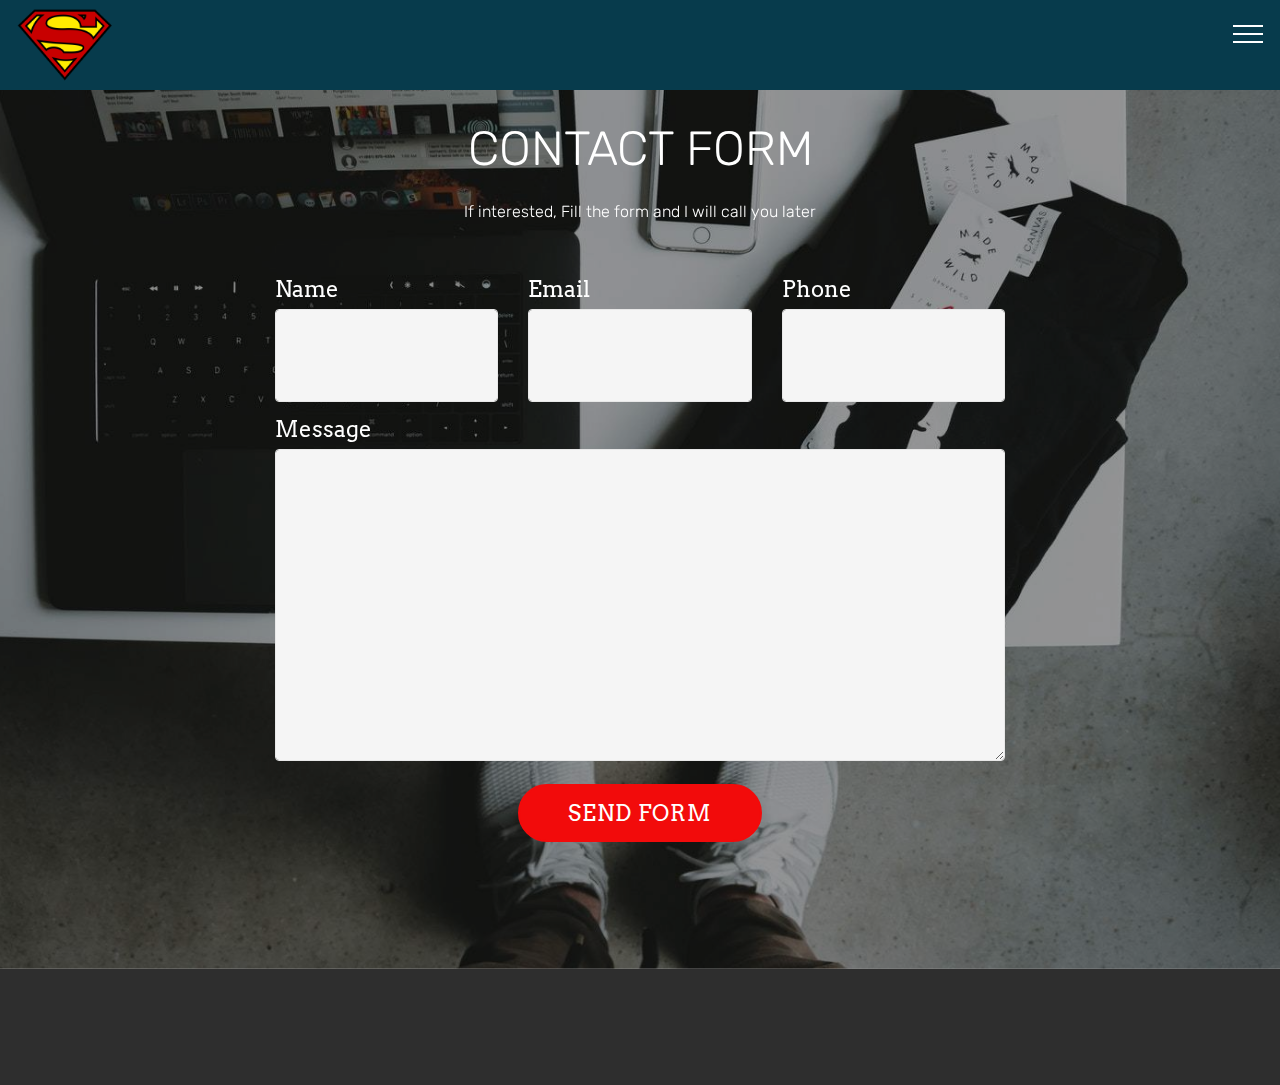
==== Form3.html @ 9e083b6e "create github pages" ====
<!DOCTYPE html>
<html>
<head>
  <!-- Site made with Mobirise Website Builder v4.4.1, https://mobirise.com -->
  <meta charset="UTF-8">
  <meta http-equiv="X-UA-Compatible" content="IE=edge">
  <meta name="generator" content="Mobirise v4.4.1, mobirise.com">
  <meta name="viewport" content="width=device-width, initial-scale=1">
  <link rel="shortcut icon" href="assets/images/superman-shield.svg-1023x768.png" type="image/x-icon">
  <meta name="description" content="Web Builder Description">
  <title>Form</title>
  <link rel="stylesheet" href="assets/web/assets/mobirise-icons/mobirise-icons.css">
  <link rel="stylesheet" href="assets/tether/tether.min.css">
  <link rel="stylesheet" href="assets/bootstrap/css/bootstrap.min.css">
  <link rel="stylesheet" href="assets/bootstrap/css/bootstrap-grid.min.css">
  <link rel="stylesheet" href="assets/bootstrap/css/bootstrap-reboot.min.css">
  <link rel="stylesheet" href="assets/dropdown/css/style.css">
  <link rel="stylesheet" href="assets/animate.css/animate.min.css">
  <link rel="stylesheet" href="assets/theme/css/style.css">
  <link rel="stylesheet" href="assets/mobirise/css/mbr-additional.css" type="text/css">
  
  
  
</head>
<body>
<section class="menu cid-qB8kG585N1" once="menu" id="menu1-o" data-rv-view="371">

    

    <nav class="navbar navbar-expand beta-menu navbar-dropdown align-items-center navbar-fixed-top collapsed">
        <button class="navbar-toggler navbar-toggler-right" type="button" data-toggle="collapse" data-target="#navbarSupportedContent" aria-controls="navbarSupportedContent" aria-expanded="false" aria-label="Toggle navigation">
            <div class="hamburger">
                <span></span>
                <span></span>
                <span></span>
                <span></span>
            </div>
        </button>
        <div class="menu-logo">
            <div class="navbar-brand">
                <span class="navbar-logo">
                    
                         <a href="index.html"><img src="assets/images/superman-shield.svg-1023x768.png" alt="Mobirise" title="" media-simple="true" style="height: 4.6rem;"></a>
                    
                </span>
                <span class="navbar-caption-wrap"><a class="navbar-caption text-white display-4" href="index.html"></a></span>
            </div>
        </div>
        <div class="collapse navbar-collapse" id="navbarSupportedContent">
            <ul class="navbar-nav nav-dropdown nav-right" data-app-modern-menu="true"><li class="nav-item"><a class="nav-link link text-success display-4" href="page1.html#menu1-h"><span class="mbri-devices mbr-iconfont mbr-iconfont-btn"></span>
                        Skills</a></li><li class="nav-item"><a class="nav-link link text-success display-4" href="Form3.html#menu1-o"><span class="mbri-edit mbr-iconfont mbr-iconfont-btn"></span>
                        
                        Form</a></li><li class="nav-item">
                    <a class="nav-link link text-success display-4" href="index.html#header2-f">
                        <span class="mbri-home mbr-iconfont mbr-iconfont-btn"></span>
                        Home</a>
                </li><li class="nav-item"><a class="nav-link link text-success display-4" href="https://mobirise.com"></a></li></ul>
            
        </div>
    </nav>
</section>

<section class="engine"><a href="https://mobirise.co/e">web page authoring software</a></section><section class="mbr-section form1 cid-qB8BWnJrJC mbr-parallax-background" id="form1-q" data-rv-view="373">

    

    <div class="mbr-overlay" style="opacity: 0.4; background-color: rgb(0, 0, 0);">
    </div>
    <div class="container">
        <div class="row justify-content-center">
            <div class="title col-12 col-lg-8">
                <h2 class="mbr-section-title align-center pb-3 mbr-fonts-style display-1">
                    CONTACT FORM
                </h2>
                <h3 class="mbr-section-subtitle align-center mbr-light pb-3 mbr-fonts-style display-5">If interested, Fill the form and I will call you later</h3>
            </div>
        </div>
    </div>
    <div class="container">
        <div class="row justify-content-center">
            <div class="media-container-column col-lg-8" data-form-type="formoid">
                    <div data-form-alert="" hidden="">Thanks for filling out the form!</div>
            
                    <form class="mbr-form" action="https://mobirise.com/" method="post" data-form-title="Mobirise Form"><input type="hidden" data-form-email="true" value="MQlBKBAntdBPYzLUPZ5NjajrshTvFJ1OF4CWH+0/XLMwEboww2tFkpBVQF+j8WIagOo0EEdhZNaD1rYpqYEsA5MbH6753HQ8S6uhQfTVt3dg1E50F7/UUqmIocb9Zv2P">
                        <div class="row row-sm-offset">
                            <div class="col-md-4 multi-horizontal" data-for="name">
                                <div class="form-group">
                                    <label class="form-control-label mbr-fonts-style display-4" for="name-form1-q">Name</label>
                                    <input type="text" class="form-control" name="name" data-form-field="Name" required="" id="name-form1-q">
                                </div>
                            </div>
                            <div class="col-md-4 multi-horizontal" data-for="email">
                                <div class="form-group">
                                    <label class="form-control-label mbr-fonts-style display-4" for="email-form1-q">Email</label>
                                    <input type="email" class="form-control" name="email" data-form-field="Email" required="" id="email-form1-q">
                                </div>
                            </div>
                            <div class="col-md-4 multi-horizontal" data-for="phone">
                                <div class="form-group">
                                    <label class="form-control-label mbr-fonts-style display-4" for="phone-form1-q">Phone</label>
                                    <input type="tel" class="form-control" name="phone" data-form-field="Phone" id="phone-form1-q">
                                </div>
                            </div>
                        </div>
                        <div class="form-group" data-for="message">
                            <label class="form-control-label mbr-fonts-style display-4" for="message-form1-q">Message</label>
                            <textarea type="text" class="form-control" name="message" rows="7" data-form-field="Message" id="message-form1-q"></textarea>
                        </div>
            
                        <span class="input-group-btn"><button href="" type="submit" class="btn btn-primary btn-form display-4">SEND FORM</button></span>
                    </form>
            </div>
        </div>
    </div>
</section>

<section once="" class="cid-qB8BQN5nQK" id="footer6-p" data-rv-view="376">

    

    

    <div class="container">
        <div class="media-container-row align-center mbr-white">
            <div class="col-12">
                <p class="mbr-text mb-0 mbr-fonts-style display-7">
                    © Copyright 2017 SA- All Rights Reserved
                </p>
            </div>
        </div>
    </div>
</section>


  <script src="assets/web/assets/jquery/jquery.min.js"></script>
  <script src="assets/popper/popper.min.js"></script>
  <script src="assets/tether/tether.min.js"></script>
  <script src="assets/bootstrap/js/bootstrap.min.js"></script>
  <script src="assets/smooth-scroll/smooth-scroll.js"></script>
  <script src="assets/dropdown/js/script.min.js"></script>
  <script src="assets/jarallax/jarallax.min.js"></script>
  <script src="assets/viewport-checker/jquery.viewportchecker.js"></script>
  <script src="assets/touch-swipe/jquery.touch-swipe.min.js"></script>
  <script src="assets/theme/js/script.js"></script>
  <script src="assets/formoid/formoid.min.js"></script>
  
  
 <div id="scrollToTop" class="scrollToTop mbr-arrow-up"><a style="text-align: center;"><i class="mbri-down mbr-iconfont"></i></a></div>
    <input name="animation" type="hidden">
  </body>
</html>
---- assets/web/assets/mobirise-icons/mobirise-icons.css ----
@font-face {
  font-family: 'MobiriseIcons';
  src:  url('mobirise-icons.eot?spat4u');
  src:  url('mobirise-icons.eot?spat4u#iefix') format('embedded-opentype'),
    url('mobirise-icons.ttf?spat4u') format('truetype'),
    url('mobirise-icons.woff?spat4u') format('woff'),
    url('mobirise-icons.svg?spat4u#MobiriseIcons') format('svg');
  font-weight: normal;
  font-style: normal;
}

[class^="mbri-"], [class*=" mbri-"] {
  /* use !important to prevent issues with browser extensions that change fonts */
  font-family: MobiriseIcons !important;
  speak: none;
  font-style: normal;
  font-weight: normal;
  font-variant: normal;
  text-transform: none;
  line-height: 1;

  /* Better Font Rendering =========== */
  -webkit-font-smoothing: antialiased;
  -moz-osx-font-smoothing: grayscale;
}

.mbri-add-submenu:before {
  content: "\e900";
}
.mbri-alert:before {
  content: "\e901";
}
.mbri-align-center:before {
  content: "\e902";
}
.mbri-align-justify:before {
  content: "\e903";
}
.mbri-align-left:before {
  content: "\e904";
}
.mbri-align-right:before {
  content: "\e905";
}
.mbri-android:before {
  content: "\e906";
}
.mbri-apple:before {
  content: "\e907";
}
.mbri-arrow-down:before {
  content: "\e908";
}
.mbri-arrow-next:before {
  content: "\e909";
}
.mbri-arrow-prev:before {
  content: "\e90a";
}
.mbri-arrow-up:before {
  content: "\e90b";
}
.mbri-bold:before {
  content: "\e90c";
}
.mbri-bookmark:before {
  content: "\e90d";
}
.mbri-bootstrap:before {
  content: "\e90e";
}
.mbri-briefcase:before {
  content: "\e90f";
}
.mbri-browse:before {
  content: "\e910";
}
.mbri-bulleted-list:before {
  content: "\e911";
}
.mbri-calendar:before {
  content: "\e912";
}
.mbri-camera:before {
  content: "\e913";
}
.mbri-cart-add:before {
  content: "\e914";
}
.mbri-cart-full:before {
  content: "\e915";
}
.mbri-cash:before {
  content: "\e916";
}
.mbri-change-style:before {
  content: "\e917";
}
.mbri-chat:before {
  content: "\e918";
}
.mbri-clock:before {
  content: "\e919";
}
.mbri-close:before {
  content: "\e91a";
}
.mbri-cloud:before {
  content: "\e91b";
}
.mbri-code:before {
  content: "\e91c";
}
.mbri-contact-form:before {
  content: "\e91d";
}
.mbri-credit-card:before {
  content: "\e91e";
}
.mbri-cursor-click:before {
  content: "\e91f";
}
.mbri-cust-feedback:before {
  content: "\e920";
}
.mbri-database:before {
  content: "\e921";
}
.mbri-delivery:before {
  content: "\e922";
}
.mbri-desktop:before {
  content: "\e923";
}
.mbri-devices:before {
  content: "\e924";
}
.mbri-down:before {
  content: "\e925";
}
.mbri-download:before {
  content: "\e989";
}
.mbri-drag-n-drop:before {
  content: "\e927";
}
.mbri-drag-n-drop2:before {
  content: "\e928";
}
.mbri-edit:before {
  content: "\e929";
}
.mbri-edit2:before {
  content: "\e92a";
}
.mbri-error:before {
  content: "\e92b";
}
.mbri-extension:before {
  content: "\e92c";
}
.mbri-features:before {
  content: "\e92d";
}
.mbri-file:before {
  content: "\e92e";
}
.mbri-flag:before {
  content: "\e92f";
}
.mbri-folder:before {
  content: "\e930";
}
.mbri-gift:before {
  content: "\e931";
}
.mbri-github:before {
  content: "\e932";
}
.mbri-globe:before {
  content: "\e933";
}
.mbri-globe-2:before {
  content: "\e934";
}
.mbri-growing-chart:before {
  content: "\e935";
}
.mbri-hearth:before {
  content: "\e936";
}
.mbri-help:before {
  content: "\e937";
}
.mbri-home:before {
  content: "\e938";
}
.mbri-hot-cup:before {
  content: "\e939";
}
.mbri-idea:before {
  content: "\e93a";
}
.mbri-image-gallery:before {
  content: "\e93b";
}
.mbri-image-slider:before {
  content: "\e93c";
}
.mbri-info:before {
  content: "\e93d";
}
.mbri-italic:before {
  content: "\e93e";
}
.mbri-key:before {
  content: "\e93f";
}
.mbri-laptop:before {
  content: "\e940";
}
.mbri-layers:before {
  content: "\e941";
}
.mbri-left-right:before {
  content: "\e942";
}
.mbri-left:before {
  content: "\e943";
}
.mbri-letter:before {
  content: "\e944";
}
.mbri-like:before {
  content: "\e945";
}
.mbri-link:before {
  content: "\e946";
}
.mbri-lock:before {
  content: "\e947";
}
.mbri-login:before {
  content: "\e948";
}
.mbri-logout:before {
  content: "\e949";
}
.mbri-magic-stick:before {
  content: "\e94a";
}
.mbri-map-pin:before {
  content: "\e94b";
}
.mbri-menu:before {
  content: "\e94c";
}
.mbri-mobile:before {
  content: "\e94d";
}
.mbri-mobile2:before {
  content: "\e94e";
}
.mbri-mobirise:before {
  content: "\e94f";
}
.mbri-more-horizontal:before {
  content: "\e950";
}
.mbri-more-vertical:before {
  content: "\e951";
}
.mbri-music:before {
  content: "\e952";
}
.mbri-new-file:before {
  content: "\e953";
}
.mbri-numbered-list:before {
  content: "\e954";
}
.mbri-opened-folder:before {
  content: "\e955";
}
.mbri-pages:before {
  content: "\e956";
}
.mbri-paper-plane:before {
  content: "\e957";
}
.mbri-paperclip:before {
  content: "\e958";
}
.mbri-photo:before {
  content: "\e959";
}
.mbri-photos:before {
  content: "\e95a";
}
.mbri-pin:before {
  content: "\e95b";
}
.mbri-play:before {
  content: "\e95c";
}
.mbri-plus:before {
  content: "\e95d";
}
.mbri-preview:before {
  content: "\e95e";
}
.mbri-print:before {
  content: "\e95f";
}
.mbri-protect:before {
  content: "\e960";
}
.mbri-question:before {
  content: "\e961";
}
.mbri-quote-left:before {
  content: "\e962";
}
.mbri-quote-right:before {
  content: "\e963";
}
.mbri-refresh:before {
  content: "\e964";
}
.mbri-responsive:before {
  content: "\e965";
}
.mbri-right:before {
  content: "\e966";
}
.mbri-rocket:before {
  content: "\e967";
}
.mbri-sad-face:before {
  content: "\e968";
}
.mbri-sale:before {
  content: "\e969";
}
.mbri-save:before {
  content: "\e96a";
}
.mbri-search:before {
  content: "\e96b";
}
.mbri-setting:before {
  content: "\e96c";
}
.mbri-setting2:before {
  content: "\e96d";
}
.mbri-setting3:before {
  content: "\e96e";
}
.mbri-share:before {
  content: "\e96f";
}
.mbri-shopping-bag:before {
  content: "\e970";
}
.mbri-shopping-basket:before {
  content: "\e971";
}
.mbri-shopping-cart:before {
  content: "\e972";
}
.mbri-sites:before {
  content: "\e973";
}
.mbri-smile-face:before {
  content: "\e974";
}
.mbri-speed:before {
  content: "\e975";
}
.mbri-star:before {
  content: "\e976";
}
.mbri-success:before {
  content: "\e977";
}
.mbri-sun:before {
  content: "\e978";
}
.mbri-sun2:before {
  content: "\e979";
}
.mbri-tablet:before {
  content: "\e97a";
}
.mbri-tablet-vertical:before {
  content: "\e97b";
}
.mbri-target:before {
  content: "\e97c";
}
.mbri-timer:before {
  content: "\e97d";
}
.mbri-to-ftp:before {
  content: "\e97e";
}
.mbri-to-local-drive:before {
  content: "\e97f";
}
.mbri-touch-swipe:before {
  content: "\e980";
}
.mbri-touch:before {
  content: "\e981";
}
.mbri-trash:before {
  content: "\e982";
}
.mbri-underline:before {
  content: "\e983";
}
.mbri-unlink:before {
  content: "\e984";
}
.mbri-unlock:before {
  content: "\e985";
}
.mbri-up-down:before {
  content: "\e986";
}
.mbri-up:before {
  content: "\e987";
}
.mbri-update:before {
  content: "\e988";
}
.mbri-upload:before {
 content: "\e926"; 
}
.mbri-user:before {
  content: "\e98a";
}
.mbri-user2:before {
  content: "\e98b";
}
.mbri-users:before {
  content: "\e98c";
}
.mbri-video:before {
  content: "\e98d";
}
.mbri-video-play:before {
  content: "\e98e";
}
.mbri-watch:before {
  content: "\e98f";
}
.mbri-website-theme:before {
  content: "\e990";
}
.mbri-wifi:before {
  content: "\e991";
}
.mbri-windows:before {
  content: "\e992";
}
.mbri-zoom-out:before {
  content: "\e993";
}
.mbri-redo:before {
  content: "\e994";
}
.mbri-undo:before {
  content: "\e995";
}
---- assets/dropdown/css/style.css ----
.navbar-dropdown {
  left: 0;
  padding: 0;
  position: absolute;
  right: 0;
  top: 0;
  transition: all 0.45s ease;
  z-index: 1030;
  background: #282828; }
  .navbar-dropdown .navbar-logo {
    margin-right: 0.8rem;
    transition: margin 0.3s ease-in-out;
    vertical-align: middle; }
    .navbar-dropdown .navbar-logo img {
      height: 3.125rem;
      transition: all 0.3s ease-in-out; }
    .navbar-dropdown .navbar-logo.mbr-iconfont {
      font-size: 3.125rem;
      line-height: 3.125rem; }
  .navbar-dropdown .navbar-caption {
    font-weight: 700;
    white-space: normal;
    vertical-align: -4px;
    line-height: 3.125rem !important; }
    .navbar-dropdown .navbar-caption, .navbar-dropdown .navbar-caption:hover {
      color: inherit;
      text-decoration: none; }
  .navbar-dropdown .mbr-iconfont + .navbar-caption {
    vertical-align: -1px; }
  .navbar-dropdown.navbar-fixed-top {
    position: fixed; }
  .navbar-dropdown .navbar-brand span {
    vertical-align: -4px; }
  .navbar-dropdown.bg-color.transparent {
    background: none; }
  .navbar-dropdown.navbar-short .navbar-brand {
    padding: 0.625rem 0; }
    .navbar-dropdown.navbar-short .navbar-brand span {
      vertical-align: -1px; }
  .navbar-dropdown.navbar-short .navbar-caption {
    line-height: 2.375rem !important;
    vertical-align: -2px; }
  .navbar-dropdown.navbar-short .navbar-logo {
    margin-right: 0.5rem; }
    .navbar-dropdown.navbar-short .navbar-logo img {
      height: 2.375rem; }
    .navbar-dropdown.navbar-short .navbar-logo.mbr-iconfont {
      font-size: 2.375rem;
      line-height: 2.375rem; }
  .navbar-dropdown.navbar-short .mbr-table-cell {
    height: 3.625rem; }
  .navbar-dropdown .navbar-close {
    left: 0.6875rem;
    position: fixed;
    top: 0.75rem;
    z-index: 1000; }
  .navbar-dropdown .hamburger-icon {
    content: "";
    display: inline-block;
    vertical-align: middle;
    width: 16px;
    -webkit-box-shadow: 0 -6px 0 1px #282828,0 0 0 1px #282828,0 6px 0 1px #282828;
    -moz-box-shadow: 0 -6px 0 1px #282828,0 0 0 1px #282828,0 6px 0 1px #282828;
    box-shadow: 0 -6px 0 1px #282828,0 0 0 1px #282828,0 6px 0 1px #282828; }

.dropdown-menu .dropdown-toggle[data-toggle="dropdown-submenu"]::after {
  border-bottom: 0.35em solid transparent;
  border-left: 0.35em solid;
  border-right: 0;
  border-top: 0.35em solid transparent;
  margin-left: 0.3rem; }

.dropdown-menu .dropdown-item:focus {
  outline: 0; }

.nav-dropdown {
  font-size: 0.75rem;
  font-weight: 500;
  height: auto !important; }
  .nav-dropdown .nav-btn {
    padding-left: 1rem; }
  .nav-dropdown .link {
    margin: .667em 1.667em;
    font-weight: 500;
    padding: 0;
    transition: color .2s ease-in-out; }
    .nav-dropdown .link.dropdown-toggle {
      margin-right: 2.583em; }
      .nav-dropdown .link.dropdown-toggle::after {
        margin-left: .25rem;
        border-top: 0.35em solid;
        border-right: 0.35em solid transparent;
        border-left: 0.35em solid transparent;
        border-bottom: 0; }
      .nav-dropdown .link.dropdown-toggle[aria-expanded="true"] {
        margin: 0;
        padding: 0.667em 3.263em  0.667em 1.667em; }
  .nav-dropdown .link::after,
  .nav-dropdown .dropdown-item::after {
    color: inherit; }
  .nav-dropdown .btn {
    font-size: 0.75rem;
    font-weight: 700;
    letter-spacing: 0;
    margin-bottom: 0;
    padding-left: 1.25rem;
    padding-right: 1.25rem; }
  .nav-dropdown .dropdown-menu {
    border-radius: 0;
    border: 0;
    left: 0;
    margin: 0;
    padding-bottom: 1.25rem;
    padding-top: 1.25rem;
    position: relative; }
  .nav-dropdown .dropdown-submenu {
    margin-left: 0.125rem;
    top: 0; }
  .nav-dropdown .dropdown-item {
    font-weight: 500;
    line-height: 2;
    padding: 0.3846em 4.615em 0.3846em 1.5385em;
    position: relative;
    transition: color .2s ease-in-out, background-color .2s ease-in-out; }
    .nav-dropdown .dropdown-item::after {
      margin-top: -0.3077em;
      position: absolute;
      right: 1.1538em;
      top: 50%; }
    .nav-dropdown .dropdown-item:focus, .nav-dropdown .dropdown-item:hover {
      background: none; }

@media (max-width: 767px) {
  .nav-dropdown.navbar-toggleable-sm {
    bottom: 0;
    display: none;
    left: 0;
    overflow-x: hidden;
    position: fixed;
    top: 0;
    transform: translateX(-100%);
    -ms-transform: translateX(-100%);
    -webkit-transform: translateX(-100%);
    width: 18.75rem;
    z-index: 999; } }
.nav-dropdown.navbar-toggleable-xl {
  bottom: 0;
  display: none;
  left: 0;
  overflow-x: hidden;
  position: fixed;
  top: 0;
  transform: translateX(-100%);
  -ms-transform: translateX(-100%);
  -webkit-transform: translateX(-100%);
  width: 18.75rem;
  z-index: 999; }

.nav-dropdown-sm {
  display: block !important;
  overflow-x: hidden;
  overflow: auto;
  padding-top: 3.875rem; }
  .nav-dropdown-sm::after {
    content: "";
    display: block;
    height: 3rem;
    width: 100%; }
  .nav-dropdown-sm.collapse.in ~ .navbar-close {
    display: block !important; }
  .nav-dropdown-sm.collapsing, .nav-dropdown-sm.collapse.in {
    transform: translateX(0);
    -ms-transform: translateX(0);
    -webkit-transform: translateX(0);
    transition: all 0.25s ease-out;
    -webkit-transition: all 0.25s ease-out;
    background: #282828; }
  .nav-dropdown-sm.collapsing[aria-expanded="false"] {
    transform: translateX(-100%);
    -ms-transform: translateX(-100%);
    -webkit-transform: translateX(-100%); }
  .nav-dropdown-sm .nav-item {
    display: block;
    margin-left: 0 !important;
    padding-left: 0; }
  .nav-dropdown-sm .link,
  .nav-dropdown-sm .dropdown-item {
    border-top: 1px dotted rgba(255, 255, 255, 0.1);
    font-size: 0.8125rem;
    line-height: 1.6;
    margin: 0 !important;
    padding: 0.875rem 2.4rem 0.875rem 1.5625rem !important;
    position: relative;
    white-space: normal; }
    .nav-dropdown-sm .link:focus, .nav-dropdown-sm .link:hover,
    .nav-dropdown-sm .dropdown-item:focus,
    .nav-dropdown-sm .dropdown-item:hover {
      background: rgba(0, 0, 0, 0.2) !important;
      color: #c0a375; }
  .nav-dropdown-sm .nav-btn {
    position: relative;
    padding: 1.5625rem 1.5625rem 0 1.5625rem; }
    .nav-dropdown-sm .nav-btn::before {
      border-top: 1px dotted rgba(255, 255, 255, 0.1);
      content: "";
      left: 0;
      position: absolute;
      top: 0;
      width: 100%; }
    .nav-dropdown-sm .nav-btn + .nav-btn {
      padding-top: 0.625rem; }
      .nav-dropdown-sm .nav-btn + .nav-btn::before {
        display: none; }
  .nav-dropdown-sm .btn {
    padding: 0.625rem 0; }
  .nav-dropdown-sm .dropdown-toggle[data-toggle="dropdown-submenu"]::after {
    margin-left: .25rem;
    border-top: 0.35em solid;
    border-right: 0.35em solid transparent;
    border-left: 0.35em solid transparent;
    border-bottom: 0; }
  .nav-dropdown-sm .dropdown-toggle[data-toggle="dropdown-submenu"][aria-expanded="true"]::after {
    border-top: 0;
    border-right: 0.35em solid transparent;
    border-left: 0.35em solid transparent;
    border-bottom: 0.35em solid; }
  .nav-dropdown-sm .dropdown-menu {
    margin: 0;
    padding: 0;
    position: relative;
    top: 0;
    left: 0;
    width: 100%;
    border: 0;
    float: none;
    border-radius: 0;
    background: none; }
  .nav-dropdown-sm .dropdown-submenu {
    left: 100%;
    margin-left: 0.125rem;
    margin-top: -1.25rem;
    top: 0; }

.navbar-toggleable-sm .nav-dropdown .dropdown-menu {
  position: absolute; }

.navbar-toggleable-sm .nav-dropdown .dropdown-submenu {
  left: 100%;
  margin-left: 0.125rem;
  margin-top: -1.25rem;
  top: 0; }

.navbar-toggleable-sm.opened .nav-dropdown .dropdown-menu {
  position: relative; }

.navbar-toggleable-sm.opened .nav-dropdown .dropdown-submenu {
  left: 0;
  margin-left: 00rem;
  margin-top: 0rem;
  top: 0; }

.is-builder .nav-dropdown.collapsing {
  transition: none !important; }

/*# sourceMappingURL=style.css.map */
---- assets/theme/css/style.css ----
/*!
 * Mobirise v4 theme (https://mobirise.com/)
 * Copyright 2017 Mobirise
 */
section {
  background-color: #eeeeee; }

section,
.container,
.container-fluid {
  position: relative;
  word-wrap: break-word; }

a.mbr-iconfont:hover {
  text-decoration: none; }

.article .lead p, .article .lead ul, .article .lead ol, .article .lead pre, .article .lead blockquote {
  margin-bottom: 0; }

a {
  font-style: normal;
  font-weight: 400;
  cursor: pointer; }
  a, a:hover {
    text-decoration: none; }

figure {
  margin-bottom: 0; }

body {
  color: #232323; }

h1, h2, h3, h4, h5, h6,
.h1, .h2, .h3, .h4, .h5, .h6,
.display-1, .display-2, .display-3, .display-4 {
  line-height: 1;
  word-break: break-word;
  word-wrap: break-word; }

b, strong {
  font-weight: bold; }

blockquote {
  padding: 10px 0 10px 20px;
  position: relative;
  border-left: 2px solid;
  border-color: #ff3366; }

input:-webkit-autofill, input:-webkit-autofill:hover, input:-webkit-autofill:focus, input:-webkit-autofill:active {
  transition-delay: 9999s;
  transition-property: background-color, color; }

textarea[type="hidden"] {
  display: none; }

body {
  position: relative; }

section {
  background-position: 50% 50%;
  background-repeat: no-repeat;
  background-size: cover; }
  section .mbr-background-video,
  section .mbr-background-video-preview {
    position: absolute;
    bottom: 0;
    left: 0;
    right: 0;
    top: 0; }

.hidden {
  visibility: hidden; }

.mbr-z-index20 {
  z-index: 20; }

/*! Base colors */
.mbr-white {
  color: #ffffff; }

.mbr-black {
  color: #000000; }

.mbr-bg-white {
  background-color: #ffffff; }

.mbr-bg-black {
  background-color: #000000; }

/*! Text-aligns */
.align-left {
  text-align: left; }

.align-center {
  text-align: center; }

.align-right {
  text-align: right; }

@media (max-width: 767px) {
  .align-left, .align-center, .align-right, .mbr-section-btn, .mbr-section-title {
    text-align: center; } }
/*! Font-weight  */
.mbr-light {
  font-weight: 300; }

.mbr-regular {
  font-weight: 400; }

.mbr-semibold {
  font-weight: 500; }

.mbr-bold {
  font-weight: 700; }

/*! Media  */
.media-size-item {
  -webkit-flex: 1 1 auto;
  -moz-flex: 1 1 auto;
  -ms-flex: 1 1 auto;
  -o-flex: 1 1 auto;
  flex: 1 1 auto; }

.media-content {
  -webkit-flex-basis: 100%;
  flex-basis: 100%; }

.media-container-row {
  display: -ms-flexbox;
  display: -webkit-flex;
  display: flex;
  -webkit-flex-direction: row;
  -ms-flex-direction: row;
  flex-direction: row;
  -webkit-flex-wrap: wrap;
  -ms-flex-wrap: wrap;
  flex-wrap: wrap;
  -webkit-justify-content: center;
  -ms-flex-pack: center;
  justify-content: center;
  -webkit-align-content: center;
  -ms-flex-line-pack: center;
  align-content: center;
  -webkit-align-items: start;
  -ms-flex-align: start;
  align-items: start; }
  .media-container-row .media-size-item {
    width: 400px; }

.media-container-column {
  display: -ms-flexbox;
  display: -webkit-flex;
  display: flex;
  -webkit-flex-direction: column;
  -ms-flex-direction: column;
  flex-direction: column;
  -webkit-flex-wrap: wrap;
  -ms-flex-wrap: wrap;
  flex-wrap: wrap;
  -webkit-justify-content: center;
  -ms-flex-pack: center;
  justify-content: center;
  -webkit-align-content: center;
  -ms-flex-line-pack: center;
  align-content: center;
  -webkit-align-items: stretch;
  -ms-flex-align: stretch;
  align-items: stretch; }
  .media-container-column > * {
    width: 100%; }

@media (min-width: 992px) {
  .media-container-row {
    -webkit-flex-wrap: nowrap;
    -ms-flex-wrap: nowrap;
    flex-wrap: nowrap; } }
figure {
  overflow: hidden; }

figure[mbr-media-size] {
  transition: width 0.1s; }

.mbr-figure img, .mbr-figure iframe {
  display: block;
  width: 100%; }

.card {
  background-color: transparent;
  border: none; }

.card-img {
  text-align: center;
  flex-shrink: 0; }

.media {
  max-width: 100%;
  margin: 0 auto; }

.mbr-figure {
  -ms-flex-item-align: center;
  -ms-grid-row-align: center;
  -webkit-align-self: center;
  align-self: center; }

.media-container > div {
  max-width: 100%; }

.mbr-figure img, .card-img img {
  width: 100%; }

@media (max-width: 991px) {
  .media-size-item {
    width: auto !important; }

  .media {
    width: auto; }

  .mbr-figure {
    width: 100% !important; } }
/*! Buttons */
.mbr-section-btn {
  margin-left: -.25rem;
  margin-right: -.25rem;
  font-size: 0; }

nav .mbr-section-btn {
  margin-left: 0rem;
  margin-right: 0rem; }

/*! Btn icon margin */
.btn .mbr-iconfont, .btn.btn-sm .mbr-iconfont {
  cursor: pointer;
  margin-right: 0.5rem; }

.btn.btn-md .mbr-iconfont, .btn.btn-md .mbr-iconfont {
  margin-right: 0.8rem; }

.mbr-regular {
  font-weight: 400; }

.mbr-semibold {
  font-weight: 500; }

.mbr-bold {
  font-weight: 700; }

[type="submit"] {
  -webkit-appearance: none; }

/*! Full-screen */
.mbr-fullscreen .mbr-overlay {
  min-height: 100vh; }

.mbr-fullscreen {
  display: flex;
  display: -webkit-flex;
  display: -moz-flex;
  display: -ms-flex;
  display: -o-flex;
  align-items: center;
  -webkit-align-items: center;
  min-height: 100vh;
  padding-top: 3rem;
  padding-bottom: 3rem; }

/*! Map */
.map {
  height: 25rem;
  position: relative; }
  .map iframe {
    width: 100%;
    height: 100%; }

/* Form */
.form-asterisk {
  font-family: initial;
  position: absolute;
  top: -2px;
  font-weight: normal; }

/*! Scroll to top arrow */
.mbr-arrow-up {
  bottom: 25px;
  right: 90px;
  position: fixed;
  text-align: right;
  z-index: 5000;
  color: #ffffff;
  font-size: 32px;
  transform: rotate(180deg);
  -webkit-transform: rotate(180deg); }

.mbr-arrow-up a {
  background: rgba(0, 0, 0, 0.2);
  border-radius: 3px;
  color: #fff;
  display: inline-block;
  height: 60px;
  width: 60px;
  outline-style: none !important;
  position: relative;
  text-decoration: none;
  transition: all .3s ease-in-out;
  cursor: pointer;
  text-align: center; }
  .mbr-arrow-up a:hover {
    background-color: rgba(0, 0, 0, 0.4); }
  .mbr-arrow-up a i {
    line-height: 60px; }

.mbr-arrow-up-icon {
  display: block;
  color: #fff; }

.mbr-arrow-up-icon::before {
  content: "\203a";
  display: inline-block;
  font-family: serif;
  font-size: 32px;
  line-height: 1;
  font-style: normal;
  position: relative;
  top: 6px;
  left: -4px;
  -webkit-transform: rotate(-90deg);
  transform: rotate(-90deg); }

/*! Arrow Down */
.mbr-arrow {
  position: absolute;
  bottom: 45px;
  left: 50%;
  width: 60px;
  height: 60px;
  cursor: pointer;
  background-color: rgba(80, 80, 80, 0.5);
  border-radius: 50%;
  -webkit-transform: translateX(-50%);
  transform: translateX(-50%); }
  .mbr-arrow > a {
    display: inline-block;
    text-decoration: none;
    outline-style: none;
    -webkit-animation: arrowdown 1.7s ease-in-out infinite;
    animation: arrowdown 1.7s ease-in-out infinite; }
    .mbr-arrow > a > i {
      position: absolute;
      top: -2px;
      left: 15px;
      font-size: 2rem; }

@keyframes arrowdown {
  0% {
    transform: translateY(0px);
    -webkit-transform: translateY(0px); }
  50% {
    transform: translateY(-5px);
    -webkit-transform: translateY(-5px); }
  100% {
    transform: translateY(0px);
    -webkit-transform: translateY(0px); } }
@-webkit-keyframes arrowdown {
  0% {
    transform: translateY(0px);
    -webkit-transform: translateY(0px); }
  50% {
    transform: translateY(-5px);
    -webkit-transform: translateY(-5px); }
  100% {
    transform: translateY(0px);
    -webkit-transform: translateY(0px); } }
@media (max-width: 500px) {
  .mbr-arrow-up {
    left: 50%;
    right: auto;
    transform: translateX(-50%) rotate(180deg);
    -webkit-transform: translateX(-50%) rotate(180deg); } }
/*Gradients animation*/
@keyframes gradient-animation {
  from {
    background-position: 0% 100%;
    animation-timing-function: ease-in-out; }
  to {
    background-position: 100% 0%;
    animation-timing-function: ease-in-out; } }
@-webkit-keyframes gradient-animation {
  from {
    background-position: 0% 100%;
    animation-timing-function: ease-in-out; }
  to {
    background-position: 100% 0%;
    animation-timing-function: ease-in-out; } }
.bg-gradient {
  background-size: 200% 200%;
  animation: gradient-animation 5s infinite alternate;
  -webkit-animation: gradient-animation 5s infinite alternate; }

.menu .navbar-brand {
  display: -webkit-flex; }
  .menu .navbar-brand span {
    display: flex;
    display: -webkit-flex; }
  .menu .navbar-brand .navbar-caption-wrap {
    display: -webkit-flex; }
  .menu .navbar-brand .navbar-logo img {
    display: -webkit-flex; }
@media (min-width: 768px) and (max-width: 991px) {
  .menu .navbar-toggleable-sm .navbar-nav {
    display: -webkit-box;
    display: -webkit-flex;
    display: -ms-flexbox; } }
@media (min-width: 992px) {
  .menu .navbar-nav.nav-dropdown {
    display: -webkit-flex; }
  .menu .navbar-toggleable-sm .navbar-collapse {
    display: -webkit-flex !important; } }

/*# sourceMappingURL=style.css.map */
.engine {
	position: absolute;
	text-indent: -2400px;
	text-align: center;
	padding: 0;
	top: 0;
	left: -2400px;
}
---- assets/mobirise/css/mbr-additional.css ----
@import url(https://fonts.googleapis.com/css?family=Rubik:300,300i,400,400i,500,500i,700,700i,900,900i);
@import url(https://fonts.googleapis.com/css?family=Alex+Brush:400);
@import url(https://fonts.googleapis.com/css?family=Lobster:400);
@import url(https://fonts.googleapis.com/css?family=Arvo:400,400i,700,700i);





body {
  font-style: normal;
  line-height: 1.5;
}
.mbr-section-title {
  font-style: normal;
  line-height: 1.2;
}
.mbr-section-subtitle {
  line-height: 1.3;
}
.mbr-text {
  font-style: normal;
  line-height: 1.6;
}
.display-1 {
  font-family: 'Rubik', sans-serif;
  font-size: 3rem;
}
.display-1 > .mbr-iconfont {
  font-size: 4.8rem;
}
.display-2 {
  font-family: 'Alex Brush', handwriting;
  font-size: 2.5rem;
}
.display-2 > .mbr-iconfont {
  font-size: 4rem;
}
.display-4 {
  font-family: 'Arvo', serif;
  font-size: 1.4rem;
}
.display-4 > .mbr-iconfont {
  font-size: 2.24rem;
}
.display-5 {
  font-family: 'Rubik', sans-serif;
  font-size: 1rem;
}
.display-5 > .mbr-iconfont {
  font-size: 1.6rem;
}
.display-7 {
  font-family: 'Lobster', display;
  font-size: 1.6rem;
}
.display-7 > .mbr-iconfont {
  font-size: 2.56rem;
}
/* ---- Fluid typography for mobile devices ---- */
/* 1.4 - font scale ratio ( bootstrap == 1.42857 ) */
/* 100vw - current viewport width */
/* (48 - 20)  48 == 48rem == 768px, 20 == 20rem == 320px(minimal supported viewport) */
/* 0.65 - min scale variable, may vary */
@media (max-width: 768px) {
  .display-1 {
    font-size: 2.4rem;
    font-size: calc( 1.7rem + (3 - 1.7) * ((100vw - 20rem) / (48 - 20)));
    line-height: calc( 1.4 * (1.7rem + (3 - 1.7) * ((100vw - 20rem) / (48 - 20))));
  }
  .display-2 {
    font-size: 2rem;
    font-size: calc( 1.525rem + (2.5 - 1.525) * ((100vw - 20rem) / (48 - 20)));
    line-height: calc( 1.4 * (1.525rem + (2.5 - 1.525) * ((100vw - 20rem) / (48 - 20))));
  }
  .display-4 {
    font-size: 1.12rem;
    font-size: calc( 1.14rem + (1.4 - 1.14) * ((100vw - 20rem) / (48 - 20)));
    line-height: calc( 1.4 * (1.14rem + (1.4 - 1.14) * ((100vw - 20rem) / (48 - 20))));
  }
  .display-5 {
    font-size: 0.8rem;
    font-size: calc( 1rem + (1 - 1) * ((100vw - 20rem) / (48 - 20)));
    line-height: calc( 1.4 * (1rem + (1 - 1) * ((100vw - 20rem) / (48 - 20))));
  }
}
/* Buttons */
.btn {
  font-weight: 500;
  border-width: 2px;
  font-style: normal;
  letter-spacing: 1px;
  margin: .4rem .8rem;
  white-space: normal;
  -webkit-transition: all 0.3s ease-in-out;
  -moz-transition: all 0.3s ease-in-out;
  transition: all 0.3s ease-in-out;
  padding: 1rem 3rem;
  border-radius: 3px;
  display: inline-flex;
  align-items: center;
  justify-content: center;
  word-break: break-word;
}
.btn-sm {
  font-weight: 500;
  letter-spacing: 1px;
  -webkit-transition: all 0.3s ease-in-out;
  -moz-transition: all 0.3s ease-in-out;
  transition: all 0.3s ease-in-out;
  padding: 0.6rem 1.5rem;
  border-radius: 3px;
}
.btn-md {
  font-weight: 500;
  letter-spacing: 1px;
  margin: .4rem .8rem !important;
  -webkit-transition: all 0.3s ease-in-out;
  -moz-transition: all 0.3s ease-in-out;
  transition: all 0.3s ease-in-out;
  padding: 1rem 3rem;
  border-radius: 3px;
}
.btn-lg {
  font-weight: 500;
  letter-spacing: 1px;
  margin: .4rem .8rem !important;
  -webkit-transition: all 0.3s ease-in-out;
  -moz-transition: all 0.3s ease-in-out;
  transition: all 0.3s ease-in-out;
  padding: 1.2rem 3.2rem;
  border-radius: 3px;
}
.bg-primary {
  background-color: #f20b0b !important;
}
.bg-success {
  background-color: #f7ed4a !important;
}
.bg-info {
  background-color: #82786e !important;
}
.bg-warning {
  background-color: #879a9f !important;
}
.bg-danger {
  background-color: #b1a374 !important;
}
.btn-primary,
.btn-primary:active {
  background-color: #f20b0b;
  border-color: #f20b0b;
  color: #ffffff;
}
.btn-primary:hover,
.btn-primary:focus,
.btn-primary.focus,
.btn-primary.active {
  color: #ffffff;
  background-color: #a90808;
  border-color: #a90808;
}
.btn-primary.disabled,
.btn-primary:disabled {
  color: #ffffff !important;
  background-color: #a90808 !important;
  border-color: #a90808 !important;
}
.btn-secondary,
.btn-secondary:active {
  background-color: #ff3366;
  border-color: #ff3366;
  color: #ffffff;
}
.btn-secondary:hover,
.btn-secondary:focus,
.btn-secondary.focus,
.btn-secondary.active {
  color: #ffffff;
  background-color: #e50039;
  border-color: #e50039;
}
.btn-secondary.disabled,
.btn-secondary:disabled {
  color: #ffffff !important;
  background-color: #e50039 !important;
  border-color: #e50039 !important;
}
.btn-info,
.btn-info:active {
  background-color: #82786e;
  border-color: #82786e;
  color: #ffffff;
}
.btn-info:hover,
.btn-info:focus,
.btn-info.focus,
.btn-info.active {
  color: #ffffff;
  background-color: #59524b;
  border-color: #59524b;
}
.btn-info.disabled,
.btn-info:disabled {
  color: #ffffff !important;
  background-color: #59524b !important;
  border-color: #59524b !important;
}
.btn-success,
.btn-success:active {
  background-color: #f7ed4a;
  border-color: #f7ed4a;
  color: #ffffff;
}
.btn-success:hover,
.btn-success:focus,
.btn-success.focus,
.btn-success.active {
  color: #ffffff;
  background-color: #eadd0a;
  border-color: #eadd0a;
}
.btn-success.disabled,
.btn-success:disabled {
  color: #ffffff !important;
  background-color: #eadd0a !important;
  border-color: #eadd0a !important;
}
.btn-warning,
.btn-warning:active {
  background-color: #879a9f;
  border-color: #879a9f;
  color: #ffffff;
}
.btn-warning:hover,
.btn-warning:focus,
.btn-warning.focus,
.btn-warning.active {
  color: #ffffff;
  background-color: #617479;
  border-color: #617479;
}
.btn-warning.disabled,
.btn-warning:disabled {
  color: #ffffff !important;
  background-color: #617479 !important;
  border-color: #617479 !important;
}
.btn-danger,
.btn-danger:active {
  background-color: #b1a374;
  border-color: #b1a374;
  color: #ffffff;
}
.btn-danger:hover,
.btn-danger:focus,
.btn-danger.focus,
.btn-danger.active {
  color: #ffffff;
  background-color: #8b7d4e;
  border-color: #8b7d4e;
}
.btn-danger.disabled,
.btn-danger:disabled {
  color: #ffffff !important;
  background-color: #8b7d4e !important;
  border-color: #8b7d4e !important;
}
.btn-white {
  color: #333333 !important;
}
.btn-white,
.btn-white:active {
  background-color: #ffffff;
  border-color: #ffffff;
  color: #ffffff;
}
.btn-white:hover,
.btn-white:focus,
.btn-white.focus,
.btn-white.active {
  color: #ffffff;
  background-color: #d4d4d4;
  border-color: #d4d4d4;
}
.btn-white.disabled,
.btn-white:disabled {
  color: #ffffff !important;
  background-color: #d4d4d4 !important;
  border-color: #d4d4d4 !important;
}
.btn-black,
.btn-black:active {
  background-color: #333333;
  border-color: #333333;
  color: #ffffff;
}
.btn-black:hover,
.btn-black:focus,
.btn-black.focus,
.btn-black.active {
  color: #ffffff;
  background-color: #0d0d0d;
  border-color: #0d0d0d;
}
.btn-black.disabled,
.btn-black:disabled {
  color: #ffffff !important;
  background-color: #0d0d0d !important;
  border-color: #0d0d0d !important;
}
.btn-primary-outline,
.btn-primary-outline:active {
  background: none;
  border-color: #900707;
  color: #900707;
}
.btn-primary-outline:hover,
.btn-primary-outline:focus,
.btn-primary-outline.focus,
.btn-primary-outline.active {
  color: #ffffff;
  background-color: #f20b0b;
  border-color: #f20b0b;
}
.btn-primary-outline.disabled,
.btn-primary-outline:disabled {
  color: #ffffff !important;
  background-color: #f20b0b !important;
  border-color: #f20b0b !important;
}
.btn-secondary-outline,
.btn-secondary-outline:active {
  background: none;
  border-color: #cc0033;
  color: #cc0033;
}
.btn-secondary-outline:hover,
.btn-secondary-outline:focus,
.btn-secondary-outline.focus,
.btn-secondary-outline.active {
  color: #ffffff;
  background-color: #ff3366;
  border-color: #ff3366;
}
.btn-secondary-outline.disabled,
.btn-secondary-outline:disabled {
  color: #ffffff !important;
  background-color: #ff3366 !important;
  border-color: #ff3366 !important;
}
.btn-info-outline,
.btn-info-outline:active {
  background: none;
  border-color: #4b453f;
  color: #4b453f;
}
.btn-info-outline:hover,
.btn-info-outline:focus,
.btn-info-outline.focus,
.btn-info-outline.active {
  color: #ffffff;
  background-color: #82786e;
  border-color: #82786e;
}
.btn-info-outline.disabled,
.btn-info-outline:disabled {
  color: #ffffff !important;
  background-color: #82786e !important;
  border-color: #82786e !important;
}
.btn-success-outline,
.btn-success-outline:active {
  background: none;
  border-color: #d2c609;
  color: #d2c609;
}
.btn-success-outline:hover,
.btn-success-outline:focus,
.btn-success-outline.focus,
.btn-success-outline.active {
  color: #ffffff;
  background-color: #f7ed4a;
  border-color: #f7ed4a;
}
.btn-success-outline.disabled,
.btn-success-outline:disabled {
  color: #ffffff !important;
  background-color: #f7ed4a !important;
  border-color: #f7ed4a !important;
}
.btn-warning-outline,
.btn-warning-outline:active {
  background: none;
  border-color: #55666b;
  color: #55666b;
}
.btn-warning-outline:hover,
.btn-warning-outline:focus,
.btn-warning-outline.focus,
.btn-warning-outline.active {
  color: #ffffff;
  background-color: #879a9f;
  border-color: #879a9f;
}
.btn-warning-outline.disabled,
.btn-warning-outline:disabled {
  color: #ffffff !important;
  background-color: #879a9f !important;
  border-color: #879a9f !important;
}
.btn-danger-outline,
.btn-danger-outline:active {
  background: none;
  border-color: #7a6e45;
  color: #7a6e45;
}
.btn-danger-outline:hover,
.btn-danger-outline:focus,
.btn-danger-outline.focus,
.btn-danger-outline.active {
  color: #ffffff;
  background-color: #b1a374;
  border-color: #b1a374;
}
.btn-danger-outline.disabled,
.btn-danger-outline:disabled {
  color: #ffffff !important;
  background-color: #b1a374 !important;
  border-color: #b1a374 !important;
}
.btn-black-outline,
.btn-black-outline:active {
  background: none;
  border-color: #000000;
  color: #000000;
}
.btn-black-outline:hover,
.btn-black-outline:focus,
.btn-black-outline.focus,
.btn-black-outline.active {
  color: #ffffff;
  background-color: #333333;
  border-color: #333333;
}
.btn-black-outline.disabled,
.btn-black-outline:disabled {
  color: #ffffff !important;
  background-color: #333333 !important;
  border-color: #333333 !important;
}
.btn-white-outline,
.btn-white-outline:active,
.btn-white-outline.active {
  background: none;
  border-color: #ffffff;
  color: #ffffff;
}
.btn-white-outline:hover,
.btn-white-outline:focus,
.btn-white-outline.focus {
  color: #333333;
  background-color: #ffffff;
  border-color: #ffffff;
}
.text-primary {
  color: #f20b0b !important;
}
.text-secondary {
  color: #ff3366 !important;
}
.text-success {
  color: #f7ed4a !important;
}
.text-info {
  color: #82786e !important;
}
.text-warning {
  color: #879a9f !important;
}
.text-danger {
  color: #b1a374 !important;
}
.text-white {
  color: #ffffff !important;
}
.text-black {
  color: #000000 !important;
}
a.text-primary:hover,
a.text-primary:focus {
  color: #900707 !important;
}
a.text-secondary:hover,
a.text-secondary:focus {
  color: #cc0033 !important;
}
a.text-success:hover,
a.text-success:focus {
  color: #d2c609 !important;
}
a.text-info:hover,
a.text-info:focus {
  color: #4b453f !important;
}
a.text-warning:hover,
a.text-warning:focus {
  color: #55666b !important;
}
a.text-danger:hover,
a.text-danger:focus {
  color: #7a6e45 !important;
}
a.text-white:hover,
a.text-white:focus {
  color: #b3b3b3 !important;
}
a.text-black:hover,
a.text-black:focus {
  color: #4d4d4d !important;
}
.alert-success {
  background-color: #70c770;
}
.alert-info {
  background-color: #82786e;
}
.alert-warning {
  background-color: #879a9f;
}
.alert-danger {
  background-color: #b1a374;
}
.mbr-section-btn a.btn:not(.btn-form) {
  border-radius: 100px;
}
.mbr-section-btn a.btn:not(.btn-form):hover {
  box-shadow: 0 10px 40px 0 rgba(0, 0, 0, 0.2);
}
.mbr-gallery-filter li a {
  border-radius: 100px !important;
}
.mbr-gallery-filter li.active .btn {
  background-color: #f20b0b;
  border-color: #f20b0b;
  color: #ffffff;
}
.mbr-gallery-filter li.active .btn:focus {
  box-shadow: none;
}
.nav-tabs .nav-link {
  border-radius: 100px !important;
}
.btn-form {
  border-radius: 0;
}
.btn-form:hover {
  cursor: pointer;
}
a,
a:hover {
  color: #f20b0b;
}
.mbr-plan-header.bg-primary .mbr-plan-subtitle,
.mbr-plan-header.bg-primary .mbr-plan-price-desc {
  color: #fdcccc;
}
.mbr-plan-header.bg-success .mbr-plan-subtitle,
.mbr-plan-header.bg-success .mbr-plan-price-desc {
  color: #ffffff;
}
.mbr-plan-header.bg-info .mbr-plan-subtitle,
.mbr-plan-header.bg-info .mbr-plan-price-desc {
  color: #beb8b2;
}
.mbr-plan-header.bg-warning .mbr-plan-subtitle,
.mbr-plan-header.bg-warning .mbr-plan-price-desc {
  color: #ced6d8;
}
.mbr-plan-header.bg-danger .mbr-plan-subtitle,
.mbr-plan-header.bg-danger .mbr-plan-price-desc {
  color: #dfd9c6;
}
/* Scroll to top button*/
#scrollToTop a {
  border-radius: 100px;
}
/* Others*/
.note-check a[data-value=Rubik] {
  font-style: normal;
}
.mbr-arrow a {
  color: #ffffff;
}
.form-control-label {
  position: relative;
  cursor: pointer;
  margin-bottom: .357em;
  padding: 0;
}
.alert {
  color: #ffffff;
  border-radius: 0;
  border: 0;
  font-size: .875rem;
  line-height: 1.5;
  margin-bottom: 1.875rem;
  padding: 1.25rem;
  position: relative;
}
.alert.alert-form::after {
  background-color: inherit;
  bottom: -7px;
  content: "";
  display: block;
  height: 14px;
  left: 50%;
  margin-left: -7px;
  position: absolute;
  transform: rotate(45deg);
  width: 14px;
}
.form-control {
  background-color: #f5f5f5;
  box-shadow: none;
  color: #565656;
  font-family: 'Lobster', display;
  font-size: 1.6rem;
  line-height: 1.43;
  min-height: 3.5em;
  padding: 1.07em .5em;
}
.form-control > .mbr-iconfont {
  font-size: 2.56rem;
}
.form-control,
.form-control:focus {
  border: 1px solid #e8e8e8;
}
.form-active .form-control:invalid {
  border-color: red;
}
.mbr-overlay {
  background-color: #000;
  bottom: 0;
  left: 0;
  opacity: .5;
  position: absolute;
  right: 0;
  top: 0;
  z-index: 0;
}
blockquote {
  font-style: italic;
  padding: 10px 0 10px 20px;
  font-size: 1.09rem;
  position: relative;
  border-color: #f20b0b;
  border-width: 3px;
}
ul,
ol,
pre,
blockquote {
  margin-bottom: 2.3125rem;
}
pre {
  background: #f4f4f4;
  padding: 10px 24px;
  white-space: pre-wrap;
}
.inactive {
  -webkit-user-select: none;
  -moz-user-select: none;
  -ms-user-select: none;
  user-select: none;
  pointer-events: none;
  -webkit-user-drag: none;
  user-drag: none;
}
.mbr-section__comments .row {
  justify-content: center;
}
/* Forms */
.mbr-form .btn {
  margin: .4rem 0;
}
.mbr-form .input-group-btn a.btn {
  border-radius: 100px !important;
}
.mbr-form .input-group-btn a.btn:hover {
  box-shadow: 0 10px 40px 0 rgba(0, 0, 0, 0.2);
}
.mbr-form .input-group-btn button[type="submit"] {
  border-radius: 100px !important;
  padding: 1rem 3rem;
}
.mbr-form .input-group-btn button[type="submit"]:hover {
  box-shadow: 0 10px 40px 0 rgba(0, 0, 0, 0.2);
}
.form2 .form-control {
  border-top-left-radius: 100px;
  border-bottom-left-radius: 100px;
}
.form2 .input-group-btn a.btn {
  border-top-left-radius: 0 !important;
  border-bottom-left-radius: 0 !important;
}
.form2 .input-group-btn button[type="submit"] {
  border-top-left-radius: 0 !important;
  border-bottom-left-radius: 0 !important;
}
.form3 input[type="email"] {
  border-radius: 100px !important;
}
@media (max-width: 349px) {
  .form2 input[type="email"] {
    border-radius: 100px !important;
  }
  .form2 .input-group-btn a.btn {
    border-radius: 100px !important;
  }
  .form2 .input-group-btn button[type="submit"] {
    border-radius: 100px !important;
  }
}
@media (max-width: 767px) {
  .btn {
    font-size: .75rem !important;
  }
  .btn .mbr-iconfont {
    font-size: 1rem !important;
  }
}
/* Social block */
.btn-social {
  font-size: 20px;
  border-radius: 50%;
  padding: 0;
  width: 44px;
  height: 44px;
  line-height: 44px;
  text-align: center;
  position: relative;
  border: 2px solid #c0a375;
  border-color: #f20b0b;
  color: #232323;
  cursor: pointer;
}
.btn-social i {
  top: 0;
  line-height: 44px;
  width: 44px;
}
.btn-social:hover {
  color: #fff;
  background: #f20b0b;
}
.btn-social + .btn {
  margin-left: .1rem;
}
/* Footer */
.mbr-footer-content li::before,
.mbr-footer .mbr-contacts li::before {
  background: #f20b0b;
}
.mbr-footer-content li a:hover,
.mbr-footer .mbr-contacts li a:hover {
  color: #f20b0b;
}
.footer3 input[type="email"],
.footer4 input[type="email"] {
  border-radius: 100px !important;
}
.footer3 .input-group-btn a.btn,
.footer4 .input-group-btn a.btn {
  border-radius: 100px !important;
}
.footer3 .input-group-btn button[type="submit"],
.footer4 .input-group-btn button[type="submit"] {
  border-radius: 100px !important;
}
/* Headers*/
.header13 .form-inline input[type="email"],
.header14 .form-inline input[type="email"] {
  border-radius: 100px;
}
.header13 .form-inline input[type="text"],
.header14 .form-inline input[type="text"] {
  border-radius: 100px;
}
.header13 .form-inline input[type="tel"],
.header14 .form-inline input[type="tel"] {
  border-radius: 100px;
}
.header13 .form-inline a.btn,
.header14 .form-inline a.btn {
  border-radius: 100px;
}
.header13 .form-inline button,
.header14 .form-inline button {
  border-radius: 100px !important;
}
.offset-1 {
  margin-left: 8.33333%;
}
.offset-2 {
  margin-left: 16.66667%;
}
.offset-3 {
  margin-left: 25%;
}
.offset-4 {
  margin-left: 33.33333%;
}
.offset-5 {
  margin-left: 41.66667%;
}
.offset-6 {
  margin-left: 50%;
}
.offset-7 {
  margin-left: 58.33333%;
}
.offset-8 {
  margin-left: 66.66667%;
}
.offset-9 {
  margin-left: 75%;
}
.offset-10 {
  margin-left: 83.33333%;
}
.offset-11 {
  margin-left: 91.66667%;
}
@media (min-width: 576px) {
  .offset-sm-0 {
    margin-left: 0%;
  }
  .offset-sm-1 {
    margin-left: 8.33333%;
  }
  .offset-sm-2 {
    margin-left: 16.66667%;
  }
  .offset-sm-3 {
    margin-left: 25%;
  }
  .offset-sm-4 {
    margin-left: 33.33333%;
  }
  .offset-sm-5 {
    margin-left: 41.66667%;
  }
  .offset-sm-6 {
    margin-left: 50%;
  }
  .offset-sm-7 {
    margin-left: 58.33333%;
  }
  .offset-sm-8 {
    margin-left: 66.66667%;
  }
  .offset-sm-9 {
    margin-left: 75%;
  }
  .offset-sm-10 {
    margin-left: 83.33333%;
  }
  .offset-sm-11 {
    margin-left: 91.66667%;
  }
}
@media (min-width: 768px) {
  .offset-md-0 {
    margin-left: 0%;
  }
  .offset-md-1 {
    margin-left: 8.33333%;
  }
  .offset-md-2 {
    margin-left: 16.66667%;
  }
  .offset-md-3 {
    margin-left: 25%;
  }
  .offset-md-4 {
    margin-left: 33.33333%;
  }
  .offset-md-5 {
    margin-left: 41.66667%;
  }
  .offset-md-6 {
    margin-left: 50%;
  }
  .offset-md-7 {
    margin-left: 58.33333%;
  }
  .offset-md-8 {
    margin-left: 66.66667%;
  }
  .offset-md-9 {
    margin-left: 75%;
  }
  .offset-md-10 {
    margin-left: 83.33333%;
  }
  .offset-md-11 {
    margin-left: 91.66667%;
  }
}
@media (min-width: 992px) {
  .offset-lg-0 {
    margin-left: 0%;
  }
  .offset-lg-1 {
    margin-left: 8.33333%;
  }
  .offset-lg-2 {
    margin-left: 16.66667%;
  }
  .offset-lg-3 {
    margin-left: 25%;
  }
  .offset-lg-4 {
    margin-left: 33.33333%;
  }
  .offset-lg-5 {
    margin-left: 41.66667%;
  }
  .offset-lg-6 {
    margin-left: 50%;
  }
  .offset-lg-7 {
    margin-left: 58.33333%;
  }
  .offset-lg-8 {
    margin-left: 66.66667%;
  }
  .offset-lg-9 {
    margin-left: 75%;
  }
  .offset-lg-10 {
    margin-left: 83.33333%;
  }
  .offset-lg-11 {
    margin-left: 91.66667%;
  }
}
@media (min-width: 1200px) {
  .offset-xl-0 {
    margin-left: 0%;
  }
  .offset-xl-1 {
    margin-left: 8.33333%;
  }
  .offset-xl-2 {
    margin-left: 16.66667%;
  }
  .offset-xl-3 {
    margin-left: 25%;
  }
  .offset-xl-4 {
    margin-left: 33.33333%;
  }
  .offset-xl-5 {
    margin-left: 41.66667%;
  }
  .offset-xl-6 {
    margin-left: 50%;
  }
  .offset-xl-7 {
    margin-left: 58.33333%;
  }
  .offset-xl-8 {
    margin-left: 66.66667%;
  }
  .offset-xl-9 {
    margin-left: 75%;
  }
  .offset-xl-10 {
    margin-left: 83.33333%;
  }
  .offset-xl-11 {
    margin-left: 91.66667%;
  }
}
.navbar-toggler {
  -webkit-align-self: flex-start;
  -ms-flex-item-align: start;
  align-self: flex-start;
  padding: 0.25rem 0.75rem;
  font-size: 1.25rem;
  line-height: 1;
  background: transparent;
  border: 1px solid transparent;
  -webkit-border-radius: 0.25rem;
  border-radius: 0.25rem;
}
.navbar-toggler:focus,
.navbar-toggler:hover {
  text-decoration: none;
}
.navbar-toggler-icon {
  display: inline-block;
  width: 1.5em;
  height: 1.5em;
  vertical-align: middle;
  content: "";
  background: no-repeat center center;
  -webkit-background-size: 100% 100%;
  -o-background-size: 100% 100%;
  background-size: 100% 100%;
}
.navbar-toggler-left {
  position: absolute;
  left: 1rem;
}
.navbar-toggler-right {
  position: absolute;
  right: 1rem;
}
@media (max-width: 575px) {
  .navbar-toggleable .navbar-nav .dropdown-menu {
    position: static;
    float: none;
  }
  .navbar-toggleable > .container {
    padding-right: 0;
    padding-left: 0;
  }
}
@media (min-width: 576px) {
  .navbar-toggleable {
    -webkit-box-orient: horizontal;
    -webkit-box-direction: normal;
    -webkit-flex-direction: row;
    -ms-flex-direction: row;
    flex-direction: row;
    -webkit-flex-wrap: nowrap;
    -ms-flex-wrap: nowrap;
    flex-wrap: nowrap;
    -webkit-box-align: center;
    -webkit-align-items: center;
    -ms-flex-align: center;
    align-items: center;
  }
  .navbar-toggleable .navbar-nav {
    -webkit-box-orient: horizontal;
    -webkit-box-direction: normal;
    -webkit-flex-direction: row;
    -ms-flex-direction: row;
    flex-direction: row;
  }
  .navbar-toggleable .navbar-nav .nav-link {
    padding-right: .5rem;
    padding-left: .5rem;
  }
  .navbar-toggleable > .container {
    display: -webkit-box;
    display: -webkit-flex;
    display: -ms-flexbox;
    display: flex;
    -webkit-flex-wrap: nowrap;
    -ms-flex-wrap: nowrap;
    flex-wrap: nowrap;
    -webkit-box-align: center;
    -webkit-align-items: center;
    -ms-flex-align: center;
    align-items: center;
  }
  .navbar-toggleable .navbar-collapse {
    display: -webkit-box !important;
    display: -webkit-flex !important;
    display: -ms-flexbox !important;
    display: flex !important;
    width: 100%;
  }
  .navbar-toggleable .navbar-toggler {
    display: none;
  }
}
@media (max-width: 767px) {
  .navbar-toggleable-sm .navbar-nav .dropdown-menu {
    position: static;
    float: none;
  }
  .navbar-toggleable-sm > .container {
    padding-right: 0;
    padding-left: 0;
  }
}
@media (min-width: 768px) {
  .navbar-toggleable-sm {
    -webkit-box-orient: horizontal;
    -webkit-box-direction: normal;
    -webkit-flex-direction: row;
    -ms-flex-direction: row;
    flex-direction: row;
    -webkit-flex-wrap: nowrap;
    -ms-flex-wrap: nowrap;
    flex-wrap: nowrap;
    -webkit-box-align: center;
    -webkit-align-items: center;
    -ms-flex-align: center;
    align-items: center;
  }
  .navbar-toggleable-sm .navbar-nav {
    -webkit-box-orient: horizontal;
    -webkit-box-direction: normal;
    -webkit-flex-direction: row;
    -ms-flex-direction: row;
    flex-direction: row;
  }
  .navbar-toggleable-sm .navbar-nav .nav-link {
    padding-right: .5rem;
    padding-left: .5rem;
  }
  .navbar-toggleable-sm > .container {
    display: -webkit-box;
    display: -webkit-flex;
    display: -ms-flexbox;
    display: flex;
    -webkit-flex-wrap: nowrap;
    -ms-flex-wrap: nowrap;
    flex-wrap: nowrap;
    -webkit-box-align: center;
    -webkit-align-items: center;
    -ms-flex-align: center;
    align-items: center;
  }
  .navbar-toggleable-sm .navbar-collapse {
    display: -webkit-box !important;
    display: -webkit-flex !important;
    display: -ms-flexbox !important;
    display: flex !important;
    width: 100%;
  }
  .navbar-toggleable-sm .navbar-toggler {
    display: none;
  }
}
@media (max-width: 991px) {
  .navbar-toggleable-md .navbar-nav .dropdown-menu {
    position: static;
    float: none;
  }
  .navbar-toggleable-md > .container {
    padding-right: 0;
    padding-left: 0;
  }
}
@media (min-width: 992px) {
  .navbar-toggleable-md {
    -webkit-box-orient: horizontal;
    -webkit-box-direction: normal;
    -webkit-flex-direction: row;
    -ms-flex-direction: row;
    flex-direction: row;
    -webkit-flex-wrap: nowrap;
    -ms-flex-wrap: nowrap;
    flex-wrap: nowrap;
    -webkit-box-align: center;
    -webkit-align-items: center;
    -ms-flex-align: center;
    align-items: center;
  }
  .navbar-toggleable-md .navbar-nav {
    -webkit-box-orient: horizontal;
    -webkit-box-direction: normal;
    -webkit-flex-direction: row;
    -ms-flex-direction: row;
    flex-direction: row;
  }
  .navbar-toggleable-md .navbar-nav .nav-link {
    padding-right: .5rem;
    padding-left: .5rem;
  }
  .navbar-toggleable-md > .container {
    display: -webkit-box;
    display: -webkit-flex;
    display: -ms-flexbox;
    display: flex;
    -webkit-flex-wrap: nowrap;
    -ms-flex-wrap: nowrap;
    flex-wrap: nowrap;
    -webkit-box-align: center;
    -webkit-align-items: center;
    -ms-flex-align: center;
    align-items: center;
  }
  .navbar-toggleable-md .navbar-collapse {
    display: -webkit-box !important;
    display: -webkit-flex !important;
    display: -ms-flexbox !important;
    display: flex !important;
    width: 100%;
  }
  .navbar-toggleable-md .navbar-toggler {
    display: none;
  }
}
@media (max-width: 1199px) {
  .navbar-toggleable-lg .navbar-nav .dropdown-menu {
    position: static;
    float: none;
  }
  .navbar-toggleable-lg > .container {
    padding-right: 0;
    padding-left: 0;
  }
}
@media (min-width: 1200px) {
  .navbar-toggleable-lg {
    -webkit-box-orient: horizontal;
    -webkit-box-direction: normal;
    -webkit-flex-direction: row;
    -ms-flex-direction: row;
    flex-direction: row;
    -webkit-flex-wrap: nowrap;
    -ms-flex-wrap: nowrap;
    flex-wrap: nowrap;
    -webkit-box-align: center;
    -webkit-align-items: center;
    -ms-flex-align: center;
    align-items: center;
  }
  .navbar-toggleable-lg .navbar-nav {
    -webkit-box-orient: horizontal;
    -webkit-box-direction: normal;
    -webkit-flex-direction: row;
    -ms-flex-direction: row;
    flex-direction: row;
  }
  .navbar-toggleable-lg .navbar-nav .nav-link {
    padding-right: .5rem;
    padding-left: .5rem;
  }
  .navbar-toggleable-lg > .container {
    display: -webkit-box;
    display: -webkit-flex;
    display: -ms-flexbox;
    display: flex;
    -webkit-flex-wrap: nowrap;
    -ms-flex-wrap: nowrap;
    flex-wrap: nowrap;
    -webkit-box-align: center;
    -webkit-align-items: center;
    -ms-flex-align: center;
    align-items: center;
  }
  .navbar-toggleable-lg .navbar-collapse {
    display: -webkit-box !important;
    display: -webkit-flex !important;
    display: -ms-flexbox !important;
    display: flex !important;
    width: 100%;
  }
  .navbar-toggleable-lg .navbar-toggler {
    display: none;
  }
}
.navbar-toggleable-xl {
  -webkit-box-orient: horizontal;
  -webkit-box-direction: normal;
  -webkit-flex-direction: row;
  -ms-flex-direction: row;
  flex-direction: row;
  -webkit-flex-wrap: nowrap;
  -ms-flex-wrap: nowrap;
  flex-wrap: nowrap;
  -webkit-box-align: center;
  -webkit-align-items: center;
  -ms-flex-align: center;
  align-items: center;
}
.navbar-toggleable-xl .navbar-nav .dropdown-menu {
  position: static;
  float: none;
}
.navbar-toggleable-xl > .container {
  padding-right: 0;
  padding-left: 0;
}
.navbar-toggleable-xl .navbar-nav {
  -webkit-box-orient: horizontal;
  -webkit-box-direction: normal;
  -webkit-flex-direction: row;
  -ms-flex-direction: row;
  flex-direction: row;
}
.navbar-toggleable-xl .navbar-nav .nav-link {
  padding-right: .5rem;
  padding-left: .5rem;
}
.navbar-toggleable-xl > .container {
  display: -webkit-box;
  display: -webkit-flex;
  display: -ms-flexbox;
  display: flex;
  -webkit-flex-wrap: nowrap;
  -ms-flex-wrap: nowrap;
  flex-wrap: nowrap;
  -webkit-box-align: center;
  -webkit-align-items: center;
  -ms-flex-align: center;
  align-items: center;
}
.navbar-toggleable-xl .navbar-collapse {
  display: -webkit-box !important;
  display: -webkit-flex !important;
  display: -ms-flexbox !important;
  display: flex !important;
  width: 100%;
}
.navbar-toggleable-xl .navbar-toggler {
  display: none;
}
.card-img {
  width: auto;
}
.menu .navbar.collapsed:not(.beta-menu) {
  flex-direction: column;
}
.carousel-item.active,
.carousel-item-next,
.carousel-item-prev {
  display: -webkit-box;
  display: -webkit-flex;
  display: -ms-flexbox;
  display: flex;
}
.note-air-layout .dropup .dropdown-menu,
.note-air-layout .navbar-fixed-bottom .dropdown .dropdown-menu {
  bottom: initial !important;
}
html,
body {
  height: auto;
  min-height: 100vh;
}
.cid-qB8kG585N1 .navbar {
  padding: .5rem 0;
  background: #073b4c;
  transition: none;
  min-height: 77px;
}
.cid-qB8kG585N1 .navbar-dropdown.bg-color.transparent.opened {
  background: #073b4c;
}
.cid-qB8kG585N1 a {
  font-style: normal;
}
.cid-qB8kG585N1 .nav-item span {
  padding-right: 0.4em;
  line-height: 0.5em;
  vertical-align: text-bottom;
  position: relative;
  text-decoration: none;
}
.cid-qB8kG585N1 .nav-item a {
  display: flex;
  align-items: center;
  justify-content: center;
  padding: 0.7rem 0 !important;
  margin: 0rem .65rem !important;
}
.cid-qB8kG585N1 .nav-item:focus,
.cid-qB8kG585N1 .nav-link:focus {
  outline: none;
}
.cid-qB8kG585N1 .btn {
  padding: 0.4rem 1.5rem;
  display: inline-flex;
  align-items: center;
}
.cid-qB8kG585N1 .btn .mbr-iconfont {
  font-size: 1.6rem;
}
.cid-qB8kG585N1 .menu-logo {
  margin-right: auto;
}
.cid-qB8kG585N1 .menu-logo .navbar-brand {
  display: flex;
  margin-left: 5rem;
  padding: 0;
  transition: padding .2s;
  min-height: 3.8rem;
  align-items: center;
}
.cid-qB8kG585N1 .menu-logo .navbar-brand .navbar-caption-wrap {
  display: -webkit-flex;
  -webkit-align-items: center;
  align-items: center;
  word-break: break-word;
  min-width: 7rem;
  margin: .3rem 0;
}
.cid-qB8kG585N1 .menu-logo .navbar-brand .navbar-caption-wrap .navbar-caption {
  line-height: 1.2rem !important;
  padding-right: 2rem;
}
.cid-qB8kG585N1 .menu-logo .navbar-brand .navbar-logo {
  font-size: 4rem;
  transition: font-size 0.25s;
}
.cid-qB8kG585N1 .menu-logo .navbar-brand .navbar-logo img {
  display: flex;
}
.cid-qB8kG585N1 .menu-logo .navbar-brand .navbar-logo .mbr-iconfont {
  transition: font-size 0.25s;
}
.cid-qB8kG585N1 .navbar-toggleable-sm .navbar-collapse {
  justify-content: flex-end;
  -webkit-justify-content: flex-end;
  padding-right: 5rem;
  width: auto;
}
.cid-qB8kG585N1 .navbar-toggleable-sm .navbar-collapse .navbar-nav {
  flex-wrap: wrap;
  -webkit-flex-wrap: wrap;
  padding-left: 0;
}
.cid-qB8kG585N1 .navbar-toggleable-sm .navbar-collapse .navbar-nav .nav-item {
  -webkit-align-self: center;
  align-self: center;
}
.cid-qB8kG585N1 .navbar-toggleable-sm .navbar-collapse .navbar-buttons {
  padding-left: 0;
  padding-bottom: 0;
}
.cid-qB8kG585N1 .dropdown .dropdown-menu {
  background: #073b4c;
  display: none;
  position: absolute;
  min-width: 5rem;
  padding-top: 1.4rem;
  padding-bottom: 1.4rem;
  text-align: left;
}
.cid-qB8kG585N1 .dropdown .dropdown-menu .dropdown-item {
  width: auto;
  padding: 0.235em 1.5385em 0.235em 1.5385em !important;
}
.cid-qB8kG585N1 .dropdown .dropdown-menu .dropdown-item::after {
  right: 0.5rem;
}
.cid-qB8kG585N1 .dropdown .dropdown-menu .dropdown-submenu {
  margin: 0;
}
.cid-qB8kG585N1 .dropdown.open > .dropdown-menu {
  display: block;
}
.cid-qB8kG585N1 .navbar-toggleable-sm.opened:after {
  position: absolute;
  width: 100vw;
  height: 100vh;
  content: '';
  background-color: rgba(0, 0, 0, 0.1);
  left: 0;
  bottom: 0;
  transform: translateY(100%);
  -webkit-transform: translateY(100%);
  z-index: 1000;
}
.cid-qB8kG585N1 .navbar.navbar-short {
  min-height: 60px;
  transition: all .2s;
}
.cid-qB8kG585N1 .navbar.navbar-short .navbar-toggler-right {
  top: 20px;
}
.cid-qB8kG585N1 .navbar.navbar-short .navbar-logo a {
  font-size: 2.5rem !important;
  line-height: 2.5rem;
  transition: font-size 0.25s;
}
.cid-qB8kG585N1 .navbar.navbar-short .navbar-logo a .mbr-iconfont {
  font-size: 2.5rem !important;
}
.cid-qB8kG585N1 .navbar.navbar-short .navbar-logo a img {
  height: 3rem !important;
}
.cid-qB8kG585N1 .navbar.navbar-short .navbar-brand {
  min-height: 3rem;
}
.cid-qB8kG585N1 button.navbar-toggler {
  width: 31px;
  height: 18px;
  cursor: pointer;
  transition: all .2s;
  top: 1.5rem;
  right: 1rem;
}
.cid-qB8kG585N1 button.navbar-toggler:focus {
  outline: none;
}
.cid-qB8kG585N1 button.navbar-toggler .hamburger span {
  position: absolute;
  right: 0;
  width: 30px;
  height: 2px;
  border-right: 5px;
  background-color: #ffffff;
}
.cid-qB8kG585N1 button.navbar-toggler .hamburger span:nth-child(1) {
  top: 0;
  transition: all .2s;
}
.cid-qB8kG585N1 button.navbar-toggler .hamburger span:nth-child(2) {
  top: 8px;
  transition: all .15s;
}
.cid-qB8kG585N1 button.navbar-toggler .hamburger span:nth-child(3) {
  top: 8px;
  transition: all .15s;
}
.cid-qB8kG585N1 button.navbar-toggler .hamburger span:nth-child(4) {
  top: 16px;
  transition: all .2s;
}
.cid-qB8kG585N1 nav.opened .hamburger span:nth-child(1) {
  top: 8px;
  width: 0;
  opacity: 0;
  right: 50%;
  transition: all .2s;
}
.cid-qB8kG585N1 nav.opened .hamburger span:nth-child(2) {
  -webkit-transform: rotate(45deg);
  transform: rotate(45deg);
  transition: all .25s;
}
.cid-qB8kG585N1 nav.opened .hamburger span:nth-child(3) {
  -webkit-transform: rotate(-45deg);
  transform: rotate(-45deg);
  transition: all .25s;
}
.cid-qB8kG585N1 nav.opened .hamburger span:nth-child(4) {
  top: 8px;
  width: 0;
  opacity: 0;
  right: 50%;
  transition: all .2s;
}
.cid-qB8kG585N1 .collapsed.navbar-expand {
  flex-direction: column;
}
.cid-qB8kG585N1 .collapsed .btn {
  display: flex;
}
.cid-qB8kG585N1 .collapsed .navbar-collapse {
  display: none !important;
  padding-right: 0 !important;
}
.cid-qB8kG585N1 .collapsed .navbar-collapse.collapsing,
.cid-qB8kG585N1 .collapsed .navbar-collapse.show {
  display: block !important;
}
.cid-qB8kG585N1 .collapsed .navbar-collapse.collapsing .navbar-nav,
.cid-qB8kG585N1 .collapsed .navbar-collapse.show .navbar-nav {
  display: block;
  text-align: center;
}
.cid-qB8kG585N1 .collapsed .navbar-collapse.collapsing .navbar-nav .nav-item,
.cid-qB8kG585N1 .collapsed .navbar-collapse.show .navbar-nav .nav-item {
  clear: both;
}
.cid-qB8kG585N1 .collapsed .navbar-collapse.collapsing .navbar-nav .nav-item:last-child,
.cid-qB8kG585N1 .collapsed .navbar-collapse.show .navbar-nav .nav-item:last-child {
  margin-bottom: 1rem;
}
.cid-qB8kG585N1 .collapsed .navbar-collapse.collapsing .navbar-buttons,
.cid-qB8kG585N1 .collapsed .navbar-collapse.show .navbar-buttons {
  text-align: center;
}
.cid-qB8kG585N1 .collapsed .navbar-collapse.collapsing .navbar-buttons:last-child,
.cid-qB8kG585N1 .collapsed .navbar-collapse.show .navbar-buttons:last-child {
  margin-bottom: 1rem;
}
.cid-qB8kG585N1 .collapsed button.navbar-toggler {
  display: block;
}
.cid-qB8kG585N1 .collapsed .navbar-brand {
  margin-left: 1rem !important;
}
.cid-qB8kG585N1 .collapsed .navbar-toggleable-sm {
  flex-direction: column;
  -webkit-flex-direction: column;
}
.cid-qB8kG585N1 .collapsed .dropdown .dropdown-menu {
  width: 100%;
  text-align: center;
  position: relative;
  opacity: 0;
  display: block;
  height: 0;
  visibility: hidden;
  padding: 0;
  transition-duration: .5s;
  transition-property: opacity,padding,height;
}
.cid-qB8kG585N1 .collapsed .dropdown.open > .dropdown-menu {
  position: relative;
  opacity: 1;
  height: auto;
  padding: 1.4rem 0;
  visibility: visible;
}
.cid-qB8kG585N1 .collapsed .dropdown .dropdown-submenu {
  left: 0;
  text-align: center;
  width: 100%;
}
.cid-qB8kG585N1 .collapsed .dropdown .dropdown-toggle[data-toggle="dropdown-submenu"]::after {
  margin-top: 0;
  position: inherit;
  right: 0;
  top: 50%;
  display: inline-block;
  width: 0;
  height: 0;
  margin-left: .3em;
  vertical-align: middle;
  content: "";
  border-top: .30em solid;
  border-right: .30em solid transparent;
  border-left: .30em solid transparent;
}
@media (max-width: 991px) {
  .cid-qB8kG585N1 .navbar-expand {
    flex-direction: column;
  }
  .cid-qB8kG585N1 img {
    height: 3.8rem !important;
  }
  .cid-qB8kG585N1 .btn {
    display: flex;
  }
  .cid-qB8kG585N1 button.navbar-toggler {
    display: block;
  }
  .cid-qB8kG585N1 .navbar-brand {
    margin-left: 1rem !important;
  }
  .cid-qB8kG585N1 .navbar-toggleable-sm {
    flex-direction: column;
    -webkit-flex-direction: column;
  }
  .cid-qB8kG585N1 .navbar-collapse {
    display: none !important;
    padding-right: 0 !important;
  }
  .cid-qB8kG585N1 .navbar-collapse.collapsing,
  .cid-qB8kG585N1 .navbar-collapse.show {
    display: block !important;
  }
  .cid-qB8kG585N1 .navbar-collapse.collapsing .navbar-nav,
  .cid-qB8kG585N1 .navbar-collapse.show .navbar-nav {
    display: block;
    text-align: center;
  }
  .cid-qB8kG585N1 .navbar-collapse.collapsing .navbar-nav .nav-item,
  .cid-qB8kG585N1 .navbar-collapse.show .navbar-nav .nav-item {
    clear: both;
  }
  .cid-qB8kG585N1 .navbar-collapse.collapsing .navbar-nav .nav-item:last-child,
  .cid-qB8kG585N1 .navbar-collapse.show .navbar-nav .nav-item:last-child {
    margin-bottom: 1rem;
  }
  .cid-qB8kG585N1 .navbar-collapse.collapsing .navbar-buttons,
  .cid-qB8kG585N1 .navbar-collapse.show .navbar-buttons {
    text-align: center;
  }
  .cid-qB8kG585N1 .navbar-collapse.collapsing .navbar-buttons:last-child,
  .cid-qB8kG585N1 .navbar-collapse.show .navbar-buttons:last-child {
    margin-bottom: 1rem;
  }
  .cid-qB8kG585N1 .dropdown .dropdown-menu {
    width: 100%;
    text-align: center;
    position: relative;
    opacity: 0;
    display: block;
    height: 0;
    visibility: hidden;
    padding: 0;
    transition-duration: .5s;
    transition-property: opacity,padding,height;
  }
  .cid-qB8kG585N1 .dropdown.open > .dropdown-menu {
    position: relative;
    opacity: 1;
    height: auto;
    padding: 1.4rem 0;
    visibility: visible;
  }
  .cid-qB8kG585N1 .dropdown .dropdown-submenu {
    left: 0;
    text-align: center;
    width: 100%;
  }
  .cid-qB8kG585N1 .dropdown .dropdown-toggle[data-toggle="dropdown-submenu"]::after {
    margin-top: 0;
    position: inherit;
    right: 0;
    top: 50%;
    display: inline-block;
    width: 0;
    height: 0;
    margin-left: .3em;
    vertical-align: middle;
    content: "";
    border-top: .30em solid;
    border-right: .30em solid transparent;
    border-left: .30em solid transparent;
  }
}
@media (min-width: 767px) {
  .cid-qB8kG585N1 .menu-logo {
    flex-shrink: 0;
  }
}
.cid-qB8kG585N1 .navbar-collapse {
  flex-basis: auto;
}
.cid-qB8kGegsTN {
  background-image: url("../../../assets/images/motherboard-2-wallpaper-1920x1080.jpg");
}
.cid-qB8kGegsTN H1 {
  color: #ffffff;
}
.cid-qB8kGk8F5Z {
  padding-top: 60px;
  padding-bottom: 60px;
  background-color: #2e2e2e;
}
@media (max-width: 767px) {
  .cid-qB8kGk8F5Z .content {
    text-align: center;
  }
  .cid-qB8kGk8F5Z .content > div:not(:last-child) {
    margin-bottom: 2rem;
  }
}
@media (max-width: 767px) {
  .cid-qB8kGk8F5Z .media-wrap {
    margin-bottom: 1rem;
  }
}
.cid-qB8kGk8F5Z .media-wrap .mbr-iconfont-logo {
  font-size: 7.5rem;
  color: #f36;
}
.cid-qB8kGk8F5Z .media-wrap img {
  height: 6rem;
}
@media (max-width: 767px) {
  .cid-qB8kGk8F5Z .footer-lower .copyright {
    margin-bottom: 1rem;
    text-align: center;
  }
}
.cid-qB8kGk8F5Z .footer-lower hr {
  margin: 1rem 0;
  border-color: #fff;
  opacity: .05;
}
.cid-qB8kGk8F5Z .footer-lower .social-list {
  padding-left: 0;
  margin-bottom: 0;
  list-style: none;
  display: flex;
  flex-wrap: wrap;
  justify-content: flex-end;
  -webkit-justify-content: flex-end;
}
.cid-qB8kGk8F5Z .footer-lower .social-list .mbr-iconfont-social {
  font-size: 1.3rem;
  color: #fff;
}
.cid-qB8kGk8F5Z .footer-lower .social-list .soc-item {
  margin: 0 .5rem;
}
.cid-qB8kGk8F5Z .footer-lower .social-list a {
  margin: 0;
  opacity: .5;
  -webkit-transition: .2s linear;
  transition: .2s linear;
}
.cid-qB8kGk8F5Z .footer-lower .social-list a:hover {
  opacity: 1;
}
@media (max-width: 767px) {
  .cid-qB8kGk8F5Z .footer-lower .social-list {
    justify-content: center;
    -webkit-justify-content: center;
  }
}
.cid-qB8kG585N1 .navbar {
  padding: .5rem 0;
  background: #073b4c;
  transition: none;
  min-height: 77px;
}
.cid-qB8kG585N1 .navbar-dropdown.bg-color.transparent.opened {
  background: #073b4c;
}
.cid-qB8kG585N1 a {
  font-style: normal;
}
.cid-qB8kG585N1 .nav-item span {
  padding-right: 0.4em;
  line-height: 0.5em;
  vertical-align: text-bottom;
  position: relative;
  text-decoration: none;
}
.cid-qB8kG585N1 .nav-item a {
  display: flex;
  align-items: center;
  justify-content: center;
  padding: 0.7rem 0 !important;
  margin: 0rem .65rem !important;
}
.cid-qB8kG585N1 .nav-item:focus,
.cid-qB8kG585N1 .nav-link:focus {
  outline: none;
}
.cid-qB8kG585N1 .btn {
  padding: 0.4rem 1.5rem;
  display: inline-flex;
  align-items: center;
}
.cid-qB8kG585N1 .btn .mbr-iconfont {
  font-size: 1.6rem;
}
.cid-qB8kG585N1 .menu-logo {
  margin-right: auto;
}
.cid-qB8kG585N1 .menu-logo .navbar-brand {
  display: flex;
  margin-left: 5rem;
  padding: 0;
  transition: padding .2s;
  min-height: 3.8rem;
  align-items: center;
}
.cid-qB8kG585N1 .menu-logo .navbar-brand .navbar-caption-wrap {
  display: -webkit-flex;
  -webkit-align-items: center;
  align-items: center;
  word-break: break-word;
  min-width: 7rem;
  margin: .3rem 0;
}
.cid-qB8kG585N1 .menu-logo .navbar-brand .navbar-caption-wrap .navbar-caption {
  line-height: 1.2rem !important;
  padding-right: 2rem;
}
.cid-qB8kG585N1 .menu-logo .navbar-brand .navbar-logo {
  font-size: 4rem;
  transition: font-size 0.25s;
}
.cid-qB8kG585N1 .menu-logo .navbar-brand .navbar-logo img {
  display: flex;
}
.cid-qB8kG585N1 .menu-logo .navbar-brand .navbar-logo .mbr-iconfont {
  transition: font-size 0.25s;
}
.cid-qB8kG585N1 .navbar-toggleable-sm .navbar-collapse {
  justify-content: flex-end;
  -webkit-justify-content: flex-end;
  padding-right: 5rem;
  width: auto;
}
.cid-qB8kG585N1 .navbar-toggleable-sm .navbar-collapse .navbar-nav {
  flex-wrap: wrap;
  -webkit-flex-wrap: wrap;
  padding-left: 0;
}
.cid-qB8kG585N1 .navbar-toggleable-sm .navbar-collapse .navbar-nav .nav-item {
  -webkit-align-self: center;
  align-self: center;
}
.cid-qB8kG585N1 .navbar-toggleable-sm .navbar-collapse .navbar-buttons {
  padding-left: 0;
  padding-bottom: 0;
}
.cid-qB8kG585N1 .dropdown .dropdown-menu {
  background: #073b4c;
  display: none;
  position: absolute;
  min-width: 5rem;
  padding-top: 1.4rem;
  padding-bottom: 1.4rem;
  text-align: left;
}
.cid-qB8kG585N1 .dropdown .dropdown-menu .dropdown-item {
  width: auto;
  padding: 0.235em 1.5385em 0.235em 1.5385em !important;
}
.cid-qB8kG585N1 .dropdown .dropdown-menu .dropdown-item::after {
  right: 0.5rem;
}
.cid-qB8kG585N1 .dropdown .dropdown-menu .dropdown-submenu {
  margin: 0;
}
.cid-qB8kG585N1 .dropdown.open > .dropdown-menu {
  display: block;
}
.cid-qB8kG585N1 .navbar-toggleable-sm.opened:after {
  position: absolute;
  width: 100vw;
  height: 100vh;
  content: '';
  background-color: rgba(0, 0, 0, 0.1);
  left: 0;
  bottom: 0;
  transform: translateY(100%);
  -webkit-transform: translateY(100%);
  z-index: 1000;
}
.cid-qB8kG585N1 .navbar.navbar-short {
  min-height: 60px;
  transition: all .2s;
}
.cid-qB8kG585N1 .navbar.navbar-short .navbar-toggler-right {
  top: 20px;
}
.cid-qB8kG585N1 .navbar.navbar-short .navbar-logo a {
  font-size: 2.5rem !important;
  line-height: 2.5rem;
  transition: font-size 0.25s;
}
.cid-qB8kG585N1 .navbar.navbar-short .navbar-logo a .mbr-iconfont {
  font-size: 2.5rem !important;
}
.cid-qB8kG585N1 .navbar.navbar-short .navbar-logo a img {
  height: 3rem !important;
}
.cid-qB8kG585N1 .navbar.navbar-short .navbar-brand {
  min-height: 3rem;
}
.cid-qB8kG585N1 button.navbar-toggler {
  width: 31px;
  height: 18px;
  cursor: pointer;
  transition: all .2s;
  top: 1.5rem;
  right: 1rem;
}
.cid-qB8kG585N1 button.navbar-toggler:focus {
  outline: none;
}
.cid-qB8kG585N1 button.navbar-toggler .hamburger span {
  position: absolute;
  right: 0;
  width: 30px;
  height: 2px;
  border-right: 5px;
  background-color: #ffffff;
}
.cid-qB8kG585N1 button.navbar-toggler .hamburger span:nth-child(1) {
  top: 0;
  transition: all .2s;
}
.cid-qB8kG585N1 button.navbar-toggler .hamburger span:nth-child(2) {
  top: 8px;
  transition: all .15s;
}
.cid-qB8kG585N1 button.navbar-toggler .hamburger span:nth-child(3) {
  top: 8px;
  transition: all .15s;
}
.cid-qB8kG585N1 button.navbar-toggler .hamburger span:nth-child(4) {
  top: 16px;
  transition: all .2s;
}
.cid-qB8kG585N1 nav.opened .hamburger span:nth-child(1) {
  top: 8px;
  width: 0;
  opacity: 0;
  right: 50%;
  transition: all .2s;
}
.cid-qB8kG585N1 nav.opened .hamburger span:nth-child(2) {
  -webkit-transform: rotate(45deg);
  transform: rotate(45deg);
  transition: all .25s;
}
.cid-qB8kG585N1 nav.opened .hamburger span:nth-child(3) {
  -webkit-transform: rotate(-45deg);
  transform: rotate(-45deg);
  transition: all .25s;
}
.cid-qB8kG585N1 nav.opened .hamburger span:nth-child(4) {
  top: 8px;
  width: 0;
  opacity: 0;
  right: 50%;
  transition: all .2s;
}
.cid-qB8kG585N1 .collapsed.navbar-expand {
  flex-direction: column;
}
.cid-qB8kG585N1 .collapsed .btn {
  display: flex;
}
.cid-qB8kG585N1 .collapsed .navbar-collapse {
  display: none !important;
  padding-right: 0 !important;
}
.cid-qB8kG585N1 .collapsed .navbar-collapse.collapsing,
.cid-qB8kG585N1 .collapsed .navbar-collapse.show {
  display: block !important;
}
.cid-qB8kG585N1 .collapsed .navbar-collapse.collapsing .navbar-nav,
.cid-qB8kG585N1 .collapsed .navbar-collapse.show .navbar-nav {
  display: block;
  text-align: center;
}
.cid-qB8kG585N1 .collapsed .navbar-collapse.collapsing .navbar-nav .nav-item,
.cid-qB8kG585N1 .collapsed .navbar-collapse.show .navbar-nav .nav-item {
  clear: both;
}
.cid-qB8kG585N1 .collapsed .navbar-collapse.collapsing .navbar-nav .nav-item:last-child,
.cid-qB8kG585N1 .collapsed .navbar-collapse.show .navbar-nav .nav-item:last-child {
  margin-bottom: 1rem;
}
.cid-qB8kG585N1 .collapsed .navbar-collapse.collapsing .navbar-buttons,
.cid-qB8kG585N1 .collapsed .navbar-collapse.show .navbar-buttons {
  text-align: center;
}
.cid-qB8kG585N1 .collapsed .navbar-collapse.collapsing .navbar-buttons:last-child,
.cid-qB8kG585N1 .collapsed .navbar-collapse.show .navbar-buttons:last-child {
  margin-bottom: 1rem;
}
.cid-qB8kG585N1 .collapsed button.navbar-toggler {
  display: block;
}
.cid-qB8kG585N1 .collapsed .navbar-brand {
  margin-left: 1rem !important;
}
.cid-qB8kG585N1 .collapsed .navbar-toggleable-sm {
  flex-direction: column;
  -webkit-flex-direction: column;
}
.cid-qB8kG585N1 .collapsed .dropdown .dropdown-menu {
  width: 100%;
  text-align: center;
  position: relative;
  opacity: 0;
  display: block;
  height: 0;
  visibility: hidden;
  padding: 0;
  transition-duration: .5s;
  transition-property: opacity,padding,height;
}
.cid-qB8kG585N1 .collapsed .dropdown.open > .dropdown-menu {
  position: relative;
  opacity: 1;
  height: auto;
  padding: 1.4rem 0;
  visibility: visible;
}
.cid-qB8kG585N1 .collapsed .dropdown .dropdown-submenu {
  left: 0;
  text-align: center;
  width: 100%;
}
.cid-qB8kG585N1 .collapsed .dropdown .dropdown-toggle[data-toggle="dropdown-submenu"]::after {
  margin-top: 0;
  position: inherit;
  right: 0;
  top: 50%;
  display: inline-block;
  width: 0;
  height: 0;
  margin-left: .3em;
  vertical-align: middle;
  content: "";
  border-top: .30em solid;
  border-right: .30em solid transparent;
  border-left: .30em solid transparent;
}
@media (max-width: 991px) {
  .cid-qB8kG585N1 .navbar-expand {
    flex-direction: column;
  }
  .cid-qB8kG585N1 img {
    height: 3.8rem !important;
  }
  .cid-qB8kG585N1 .btn {
    display: flex;
  }
  .cid-qB8kG585N1 button.navbar-toggler {
    display: block;
  }
  .cid-qB8kG585N1 .navbar-brand {
    margin-left: 1rem !important;
  }
  .cid-qB8kG585N1 .navbar-toggleable-sm {
    flex-direction: column;
    -webkit-flex-direction: column;
  }
  .cid-qB8kG585N1 .navbar-collapse {
    display: none !important;
    padding-right: 0 !important;
  }
  .cid-qB8kG585N1 .navbar-collapse.collapsing,
  .cid-qB8kG585N1 .navbar-collapse.show {
    display: block !important;
  }
  .cid-qB8kG585N1 .navbar-collapse.collapsing .navbar-nav,
  .cid-qB8kG585N1 .navbar-collapse.show .navbar-nav {
    display: block;
    text-align: center;
  }
  .cid-qB8kG585N1 .navbar-collapse.collapsing .navbar-nav .nav-item,
  .cid-qB8kG585N1 .navbar-collapse.show .navbar-nav .nav-item {
    clear: both;
  }
  .cid-qB8kG585N1 .navbar-collapse.collapsing .navbar-nav .nav-item:last-child,
  .cid-qB8kG585N1 .navbar-collapse.show .navbar-nav .nav-item:last-child {
    margin-bottom: 1rem;
  }
  .cid-qB8kG585N1 .navbar-collapse.collapsing .navbar-buttons,
  .cid-qB8kG585N1 .navbar-collapse.show .navbar-buttons {
    text-align: center;
  }
  .cid-qB8kG585N1 .navbar-collapse.collapsing .navbar-buttons:last-child,
  .cid-qB8kG585N1 .navbar-collapse.show .navbar-buttons:last-child {
    margin-bottom: 1rem;
  }
  .cid-qB8kG585N1 .dropdown .dropdown-menu {
    width: 100%;
    text-align: center;
    position: relative;
    opacity: 0;
    display: block;
    height: 0;
    visibility: hidden;
    padding: 0;
    transition-duration: .5s;
    transition-property: opacity,padding,height;
  }
  .cid-qB8kG585N1 .dropdown.open > .dropdown-menu {
    position: relative;
    opacity: 1;
    height: auto;
    padding: 1.4rem 0;
    visibility: visible;
  }
  .cid-qB8kG585N1 .dropdown .dropdown-submenu {
    left: 0;
    text-align: center;
    width: 100%;
  }
  .cid-qB8kG585N1 .dropdown .dropdown-toggle[data-toggle="dropdown-submenu"]::after {
    margin-top: 0;
    position: inherit;
    right: 0;
    top: 50%;
    display: inline-block;
    width: 0;
    height: 0;
    margin-left: .3em;
    vertical-align: middle;
    content: "";
    border-top: .30em solid;
    border-right: .30em solid transparent;
    border-left: .30em solid transparent;
  }
}
@media (min-width: 767px) {
  .cid-qB8kG585N1 .menu-logo {
    flex-shrink: 0;
  }
}
.cid-qB8kG585N1 .navbar-collapse {
  flex-basis: auto;
}
.cid-qB8vrJJay1 {
  padding-top: 120px;
  padding-bottom: 75px;
  background-color: #fafafa;
}
.cid-qB8vrJJay1 .progress {
  width: 100%;
}
.cid-qB8vrJJay1 progress {
  height: 8px;
}
.cid-qB8vrJJay1 h3 {
  text-align: center;
  font-weight: 300;
}
.cid-qB8vrJJay1 .mbr-section-subtitle {
  color: #767676;
}
.cid-qB8vrJJay1 .progress_value {
  position: relative;
}
.cid-qB8vrJJay1 .progress_elements {
  margin: 0 auto;
}
.cid-qB8vrJJay1 .title-wrap {
  display: flex;
  justify-content: space-between;
}
.cid-qB8vrJJay1 .progress1 .progressbar-number:before,
.cid-qB8vrJJay1 .progress2 .progressbar-number:before,
.cid-qB8vrJJay1 .progress3 .progressbar-number:before,
.cid-qB8vrJJay1 .progress4 .progressbar-number:before {
  position: absolute;
  right: 15px;
  top: 0;
}
.cid-qB8vrJJay1 progress[value]::-webkit-progress-bar {
  background: rgba(206, 206, 206, 0.4);
}
.cid-qB8vrJJay1 progress::-webkit-progress-value {
  background: #f20b0b;
}
.cid-qB8vrJJay1 progress[value]::-moz-progress-bar {
  background: #f20b0b;
}
.cid-qB8vrJJay1 progress::-ms-fill {
  background: #f20b0b;
}
.cid-qB8vrJJay1 .progress1 .progressbar-number:before {
  content: '58';
}
.cid-qB8vrJJay1 .progress2 .progressbar-number:before {
  content: '79';
}
.cid-qB8vrJJay1 .progress3 .progressbar-number:before {
  content: '90';
}
.cid-qB8vrJJay1 .progress4 .progressbar-number:before {
  content: '100';
}
.cid-qB8vrJJay1 .progress-primary {
  background: rgba(206, 206, 206, 0.4);
  border: none;
  outline: none;
}
.cid-qB8vrJJay1 .progress-primary::-webkit-progress-bar {
  background: rgba(206, 206, 206, 0.4);
}
.cid-qB8vrJJay1 .progress_value span {
  padding-left: 30px;
}
.cid-qB8vsNXyTR {
  padding-top: 90px;
  padding-bottom: 90px;
  background-color: #fafafa;
}
.cid-qB8vsNXyTR h3 {
  text-align: center;
  font-weight: 300;
}
.cid-qB8vsNXyTR .wrap {
  width: 150px;
  height: 150px;
  margin: 0 auto;
}
.cid-qB8vsNXyTR .mbr-section-subtitle {
  color: #767676;
}
.cid-qB8vsNXyTR .card {
  -webkit-flex-basis: 100%;
  flex-basis: 100%;
  word-wrap: break-word;
}
.cid-qB8vsNXyTR ellipse {
  stroke: rgba(206, 206, 206, 0.4);
}
.cid-qB8vsNXyTR path {
  stroke: #f7ed4a;
}
@media (max-width: 991px) and (min-width: 768px) {
  .cid-qB8vsNXyTR .card {
    -webkit-flex-basis: 33%;
    flex-basis: 33%;
  }
}
.cid-qB8vuREbVc {
  padding-top: 30px;
  padding-bottom: 45px;
  background-color: #2e2e2e;
}
.cid-qB8kG585N1 .navbar {
  padding: .5rem 0;
  background: #073b4c;
  transition: none;
  min-height: 77px;
}
.cid-qB8kG585N1 .navbar-dropdown.bg-color.transparent.opened {
  background: #073b4c;
}
.cid-qB8kG585N1 a {
  font-style: normal;
}
.cid-qB8kG585N1 .nav-item span {
  padding-right: 0.4em;
  line-height: 0.5em;
  vertical-align: text-bottom;
  position: relative;
  text-decoration: none;
}
.cid-qB8kG585N1 .nav-item a {
  display: flex;
  align-items: center;
  justify-content: center;
  padding: 0.7rem 0 !important;
  margin: 0rem .65rem !important;
}
.cid-qB8kG585N1 .nav-item:focus,
.cid-qB8kG585N1 .nav-link:focus {
  outline: none;
}
.cid-qB8kG585N1 .btn {
  padding: 0.4rem 1.5rem;
  display: inline-flex;
  align-items: center;
}
.cid-qB8kG585N1 .btn .mbr-iconfont {
  font-size: 1.6rem;
}
.cid-qB8kG585N1 .menu-logo {
  margin-right: auto;
}
.cid-qB8kG585N1 .menu-logo .navbar-brand {
  display: flex;
  margin-left: 5rem;
  padding: 0;
  transition: padding .2s;
  min-height: 3.8rem;
  align-items: center;
}
.cid-qB8kG585N1 .menu-logo .navbar-brand .navbar-caption-wrap {
  display: -webkit-flex;
  -webkit-align-items: center;
  align-items: center;
  word-break: break-word;
  min-width: 7rem;
  margin: .3rem 0;
}
.cid-qB8kG585N1 .menu-logo .navbar-brand .navbar-caption-wrap .navbar-caption {
  line-height: 1.2rem !important;
  padding-right: 2rem;
}
.cid-qB8kG585N1 .menu-logo .navbar-brand .navbar-logo {
  font-size: 4rem;
  transition: font-size 0.25s;
}
.cid-qB8kG585N1 .menu-logo .navbar-brand .navbar-logo img {
  display: flex;
}
.cid-qB8kG585N1 .menu-logo .navbar-brand .navbar-logo .mbr-iconfont {
  transition: font-size 0.25s;
}
.cid-qB8kG585N1 .navbar-toggleable-sm .navbar-collapse {
  justify-content: flex-end;
  -webkit-justify-content: flex-end;
  padding-right: 5rem;
  width: auto;
}
.cid-qB8kG585N1 .navbar-toggleable-sm .navbar-collapse .navbar-nav {
  flex-wrap: wrap;
  -webkit-flex-wrap: wrap;
  padding-left: 0;
}
.cid-qB8kG585N1 .navbar-toggleable-sm .navbar-collapse .navbar-nav .nav-item {
  -webkit-align-self: center;
  align-self: center;
}
.cid-qB8kG585N1 .navbar-toggleable-sm .navbar-collapse .navbar-buttons {
  padding-left: 0;
  padding-bottom: 0;
}
.cid-qB8kG585N1 .dropdown .dropdown-menu {
  background: #073b4c;
  display: none;
  position: absolute;
  min-width: 5rem;
  padding-top: 1.4rem;
  padding-bottom: 1.4rem;
  text-align: left;
}
.cid-qB8kG585N1 .dropdown .dropdown-menu .dropdown-item {
  width: auto;
  padding: 0.235em 1.5385em 0.235em 1.5385em !important;
}
.cid-qB8kG585N1 .dropdown .dropdown-menu .dropdown-item::after {
  right: 0.5rem;
}
.cid-qB8kG585N1 .dropdown .dropdown-menu .dropdown-submenu {
  margin: 0;
}
.cid-qB8kG585N1 .dropdown.open > .dropdown-menu {
  display: block;
}
.cid-qB8kG585N1 .navbar-toggleable-sm.opened:after {
  position: absolute;
  width: 100vw;
  height: 100vh;
  content: '';
  background-color: rgba(0, 0, 0, 0.1);
  left: 0;
  bottom: 0;
  transform: translateY(100%);
  -webkit-transform: translateY(100%);
  z-index: 1000;
}
.cid-qB8kG585N1 .navbar.navbar-short {
  min-height: 60px;
  transition: all .2s;
}
.cid-qB8kG585N1 .navbar.navbar-short .navbar-toggler-right {
  top: 20px;
}
.cid-qB8kG585N1 .navbar.navbar-short .navbar-logo a {
  font-size: 2.5rem !important;
  line-height: 2.5rem;
  transition: font-size 0.25s;
}
.cid-qB8kG585N1 .navbar.navbar-short .navbar-logo a .mbr-iconfont {
  font-size: 2.5rem !important;
}
.cid-qB8kG585N1 .navbar.navbar-short .navbar-logo a img {
  height: 3rem !important;
}
.cid-qB8kG585N1 .navbar.navbar-short .navbar-brand {
  min-height: 3rem;
}
.cid-qB8kG585N1 button.navbar-toggler {
  width: 31px;
  height: 18px;
  cursor: pointer;
  transition: all .2s;
  top: 1.5rem;
  right: 1rem;
}
.cid-qB8kG585N1 button.navbar-toggler:focus {
  outline: none;
}
.cid-qB8kG585N1 button.navbar-toggler .hamburger span {
  position: absolute;
  right: 0;
  width: 30px;
  height: 2px;
  border-right: 5px;
  background-color: #ffffff;
}
.cid-qB8kG585N1 button.navbar-toggler .hamburger span:nth-child(1) {
  top: 0;
  transition: all .2s;
}
.cid-qB8kG585N1 button.navbar-toggler .hamburger span:nth-child(2) {
  top: 8px;
  transition: all .15s;
}
.cid-qB8kG585N1 button.navbar-toggler .hamburger span:nth-child(3) {
  top: 8px;
  transition: all .15s;
}
.cid-qB8kG585N1 button.navbar-toggler .hamburger span:nth-child(4) {
  top: 16px;
  transition: all .2s;
}
.cid-qB8kG585N1 nav.opened .hamburger span:nth-child(1) {
  top: 8px;
  width: 0;
  opacity: 0;
  right: 50%;
  transition: all .2s;
}
.cid-qB8kG585N1 nav.opened .hamburger span:nth-child(2) {
  -webkit-transform: rotate(45deg);
  transform: rotate(45deg);
  transition: all .25s;
}
.cid-qB8kG585N1 nav.opened .hamburger span:nth-child(3) {
  -webkit-transform: rotate(-45deg);
  transform: rotate(-45deg);
  transition: all .25s;
}
.cid-qB8kG585N1 nav.opened .hamburger span:nth-child(4) {
  top: 8px;
  width: 0;
  opacity: 0;
  right: 50%;
  transition: all .2s;
}
.cid-qB8kG585N1 .collapsed.navbar-expand {
  flex-direction: column;
}
.cid-qB8kG585N1 .collapsed .btn {
  display: flex;
}
.cid-qB8kG585N1 .collapsed .navbar-collapse {
  display: none !important;
  padding-right: 0 !important;
}
.cid-qB8kG585N1 .collapsed .navbar-collapse.collapsing,
.cid-qB8kG585N1 .collapsed .navbar-collapse.show {
  display: block !important;
}
.cid-qB8kG585N1 .collapsed .navbar-collapse.collapsing .navbar-nav,
.cid-qB8kG585N1 .collapsed .navbar-collapse.show .navbar-nav {
  display: block;
  text-align: center;
}
.cid-qB8kG585N1 .collapsed .navbar-collapse.collapsing .navbar-nav .nav-item,
.cid-qB8kG585N1 .collapsed .navbar-collapse.show .navbar-nav .nav-item {
  clear: both;
}
.cid-qB8kG585N1 .collapsed .navbar-collapse.collapsing .navbar-nav .nav-item:last-child,
.cid-qB8kG585N1 .collapsed .navbar-collapse.show .navbar-nav .nav-item:last-child {
  margin-bottom: 1rem;
}
.cid-qB8kG585N1 .collapsed .navbar-collapse.collapsing .navbar-buttons,
.cid-qB8kG585N1 .collapsed .navbar-collapse.show .navbar-buttons {
  text-align: center;
}
.cid-qB8kG585N1 .collapsed .navbar-collapse.collapsing .navbar-buttons:last-child,
.cid-qB8kG585N1 .collapsed .navbar-collapse.show .navbar-buttons:last-child {
  margin-bottom: 1rem;
}
.cid-qB8kG585N1 .collapsed button.navbar-toggler {
  display: block;
}
.cid-qB8kG585N1 .collapsed .navbar-brand {
  margin-left: 1rem !important;
}
.cid-qB8kG585N1 .collapsed .navbar-toggleable-sm {
  flex-direction: column;
  -webkit-flex-direction: column;
}
.cid-qB8kG585N1 .collapsed .dropdown .dropdown-menu {
  width: 100%;
  text-align: center;
  position: relative;
  opacity: 0;
  display: block;
  height: 0;
  visibility: hidden;
  padding: 0;
  transition-duration: .5s;
  transition-property: opacity,padding,height;
}
.cid-qB8kG585N1 .collapsed .dropdown.open > .dropdown-menu {
  position: relative;
  opacity: 1;
  height: auto;
  padding: 1.4rem 0;
  visibility: visible;
}
.cid-qB8kG585N1 .collapsed .dropdown .dropdown-submenu {
  left: 0;
  text-align: center;
  width: 100%;
}
.cid-qB8kG585N1 .collapsed .dropdown .dropdown-toggle[data-toggle="dropdown-submenu"]::after {
  margin-top: 0;
  position: inherit;
  right: 0;
  top: 50%;
  display: inline-block;
  width: 0;
  height: 0;
  margin-left: .3em;
  vertical-align: middle;
  content: "";
  border-top: .30em solid;
  border-right: .30em solid transparent;
  border-left: .30em solid transparent;
}
@media (max-width: 991px) {
  .cid-qB8kG585N1 .navbar-expand {
    flex-direction: column;
  }
  .cid-qB8kG585N1 img {
    height: 3.8rem !important;
  }
  .cid-qB8kG585N1 .btn {
    display: flex;
  }
  .cid-qB8kG585N1 button.navbar-toggler {
    display: block;
  }
  .cid-qB8kG585N1 .navbar-brand {
    margin-left: 1rem !important;
  }
  .cid-qB8kG585N1 .navbar-toggleable-sm {
    flex-direction: column;
    -webkit-flex-direction: column;
  }
  .cid-qB8kG585N1 .navbar-collapse {
    display: none !important;
    padding-right: 0 !important;
  }
  .cid-qB8kG585N1 .navbar-collapse.collapsing,
  .cid-qB8kG585N1 .navbar-collapse.show {
    display: block !important;
  }
  .cid-qB8kG585N1 .navbar-collapse.collapsing .navbar-nav,
  .cid-qB8kG585N1 .navbar-collapse.show .navbar-nav {
    display: block;
    text-align: center;
  }
  .cid-qB8kG585N1 .navbar-collapse.collapsing .navbar-nav .nav-item,
  .cid-qB8kG585N1 .navbar-collapse.show .navbar-nav .nav-item {
    clear: both;
  }
  .cid-qB8kG585N1 .navbar-collapse.collapsing .navbar-nav .nav-item:last-child,
  .cid-qB8kG585N1 .navbar-collapse.show .navbar-nav .nav-item:last-child {
    margin-bottom: 1rem;
  }
  .cid-qB8kG585N1 .navbar-collapse.collapsing .navbar-buttons,
  .cid-qB8kG585N1 .navbar-collapse.show .navbar-buttons {
    text-align: center;
  }
  .cid-qB8kG585N1 .navbar-collapse.collapsing .navbar-buttons:last-child,
  .cid-qB8kG585N1 .navbar-collapse.show .navbar-buttons:last-child {
    margin-bottom: 1rem;
  }
  .cid-qB8kG585N1 .dropdown .dropdown-menu {
    width: 100%;
    text-align: center;
    position: relative;
    opacity: 0;
    display: block;
    height: 0;
    visibility: hidden;
    padding: 0;
    transition-duration: .5s;
    transition-property: opacity,padding,height;
  }
  .cid-qB8kG585N1 .dropdown.open > .dropdown-menu {
    position: relative;
    opacity: 1;
    height: auto;
    padding: 1.4rem 0;
    visibility: visible;
  }
  .cid-qB8kG585N1 .dropdown .dropdown-submenu {
    left: 0;
    text-align: center;
    width: 100%;
  }
  .cid-qB8kG585N1 .dropdown .dropdown-toggle[data-toggle="dropdown-submenu"]::after {
    margin-top: 0;
    position: inherit;
    right: 0;
    top: 50%;
    display: inline-block;
    width: 0;
    height: 0;
    margin-left: .3em;
    vertical-align: middle;
    content: "";
    border-top: .30em solid;
    border-right: .30em solid transparent;
    border-left: .30em solid transparent;
  }
}
@media (min-width: 767px) {
  .cid-qB8kG585N1 .menu-logo {
    flex-shrink: 0;
  }
}
.cid-qB8kG585N1 .navbar-collapse {
  flex-basis: auto;
}
.cid-qB8BWnJrJC {
  padding-top: 120px;
  padding-bottom: 120px;
  background-image: url("../../../assets/images/mbr-1620x1080.jpg");
}
.cid-qB8BWnJrJC .title {
  margin-bottom: 2rem;
}
.cid-qB8BWnJrJC .mbr-section-subtitle {
  color: #ffffff;
}
.cid-qB8BWnJrJC a:not([href]):not([tabindex]) {
  color: #fff;
  border-radius: 3px;
}
.cid-qB8BWnJrJC a.btn-white:not([href]):not([tabindex]) {
  color: #333;
}
.cid-qB8BWnJrJC .multi-horizontal {
  flex-grow: 1;
  -webkit-flex-grow: 1;
  max-width: 100%;
}
.cid-qB8BWnJrJC .input-group-btn {
  display: block;
  text-align: center;
}
.cid-qB8BWnJrJC H2 {
  color: #ffffff;
}
.cid-qB8BWnJrJC LABEL {
  color: #ffffff;
}
.cid-qB8BQN5nQK {
  padding-top: 30px;
  padding-bottom: 45px;
  background-color: #2e2e2e;
}
.cid-qB8kG585N1 .navbar {
  padding: .5rem 0;
  background: #073b4c;
  transition: none;
  min-height: 77px;
}
.cid-qB8kG585N1 .navbar-dropdown.bg-color.transparent.opened {
  background: #073b4c;
}
.cid-qB8kG585N1 a {
  font-style: normal;
}
.cid-qB8kG585N1 .nav-item span {
  padding-right: 0.4em;
  line-height: 0.5em;
  vertical-align: text-bottom;
  position: relative;
  text-decoration: none;
}
.cid-qB8kG585N1 .nav-item a {
  display: flex;
  align-items: center;
  justify-content: center;
  padding: 0.7rem 0 !important;
  margin: 0rem .65rem !important;
}
.cid-qB8kG585N1 .nav-item:focus,
.cid-qB8kG585N1 .nav-link:focus {
  outline: none;
}
.cid-qB8kG585N1 .btn {
  padding: 0.4rem 1.5rem;
  display: inline-flex;
  align-items: center;
}
.cid-qB8kG585N1 .btn .mbr-iconfont {
  font-size: 1.6rem;
}
.cid-qB8kG585N1 .menu-logo {
  margin-right: auto;
}
.cid-qB8kG585N1 .menu-logo .navbar-brand {
  display: flex;
  margin-left: 5rem;
  padding: 0;
  transition: padding .2s;
  min-height: 3.8rem;
  align-items: center;
}
.cid-qB8kG585N1 .menu-logo .navbar-brand .navbar-caption-wrap {
  display: -webkit-flex;
  -webkit-align-items: center;
  align-items: center;
  word-break: break-word;
  min-width: 7rem;
  margin: .3rem 0;
}
.cid-qB8kG585N1 .menu-logo .navbar-brand .navbar-caption-wrap .navbar-caption {
  line-height: 1.2rem !important;
  padding-right: 2rem;
}
.cid-qB8kG585N1 .menu-logo .navbar-brand .navbar-logo {
  font-size: 4rem;
  transition: font-size 0.25s;
}
.cid-qB8kG585N1 .menu-logo .navbar-brand .navbar-logo img {
  display: flex;
}
.cid-qB8kG585N1 .menu-logo .navbar-brand .navbar-logo .mbr-iconfont {
  transition: font-size 0.25s;
}
.cid-qB8kG585N1 .navbar-toggleable-sm .navbar-collapse {
  justify-content: flex-end;
  -webkit-justify-content: flex-end;
  padding-right: 5rem;
  width: auto;
}
.cid-qB8kG585N1 .navbar-toggleable-sm .navbar-collapse .navbar-nav {
  flex-wrap: wrap;
  -webkit-flex-wrap: wrap;
  padding-left: 0;
}
.cid-qB8kG585N1 .navbar-toggleable-sm .navbar-collapse .navbar-nav .nav-item {
  -webkit-align-self: center;
  align-self: center;
}
.cid-qB8kG585N1 .navbar-toggleable-sm .navbar-collapse .navbar-buttons {
  padding-left: 0;
  padding-bottom: 0;
}
.cid-qB8kG585N1 .dropdown .dropdown-menu {
  background: #073b4c;
  display: none;
  position: absolute;
  min-width: 5rem;
  padding-top: 1.4rem;
  padding-bottom: 1.4rem;
  text-align: left;
}
.cid-qB8kG585N1 .dropdown .dropdown-menu .dropdown-item {
  width: auto;
  padding: 0.235em 1.5385em 0.235em 1.5385em !important;
}
.cid-qB8kG585N1 .dropdown .dropdown-menu .dropdown-item::after {
  right: 0.5rem;
}
.cid-qB8kG585N1 .dropdown .dropdown-menu .dropdown-submenu {
  margin: 0;
}
.cid-qB8kG585N1 .dropdown.open > .dropdown-menu {
  display: block;
}
.cid-qB8kG585N1 .navbar-toggleable-sm.opened:after {
  position: absolute;
  width: 100vw;
  height: 100vh;
  content: '';
  background-color: rgba(0, 0, 0, 0.1);
  left: 0;
  bottom: 0;
  transform: translateY(100%);
  -webkit-transform: translateY(100%);
  z-index: 1000;
}
.cid-qB8kG585N1 .navbar.navbar-short {
  min-height: 60px;
  transition: all .2s;
}
.cid-qB8kG585N1 .navbar.navbar-short .navbar-toggler-right {
  top: 20px;
}
.cid-qB8kG585N1 .navbar.navbar-short .navbar-logo a {
  font-size: 2.5rem !important;
  line-height: 2.5rem;
  transition: font-size 0.25s;
}
.cid-qB8kG585N1 .navbar.navbar-short .navbar-logo a .mbr-iconfont {
  font-size: 2.5rem !important;
}
.cid-qB8kG585N1 .navbar.navbar-short .navbar-logo a img {
  height: 3rem !important;
}
.cid-qB8kG585N1 .navbar.navbar-short .navbar-brand {
  min-height: 3rem;
}
.cid-qB8kG585N1 button.navbar-toggler {
  width: 31px;
  height: 18px;
  cursor: pointer;
  transition: all .2s;
  top: 1.5rem;
  right: 1rem;
}
.cid-qB8kG585N1 button.navbar-toggler:focus {
  outline: none;
}
.cid-qB8kG585N1 button.navbar-toggler .hamburger span {
  position: absolute;
  right: 0;
  width: 30px;
  height: 2px;
  border-right: 5px;
  background-color: #ffffff;
}
.cid-qB8kG585N1 button.navbar-toggler .hamburger span:nth-child(1) {
  top: 0;
  transition: all .2s;
}
.cid-qB8kG585N1 button.navbar-toggler .hamburger span:nth-child(2) {
  top: 8px;
  transition: all .15s;
}
.cid-qB8kG585N1 button.navbar-toggler .hamburger span:nth-child(3) {
  top: 8px;
  transition: all .15s;
}
.cid-qB8kG585N1 button.navbar-toggler .hamburger span:nth-child(4) {
  top: 16px;
  transition: all .2s;
}
.cid-qB8kG585N1 nav.opened .hamburger span:nth-child(1) {
  top: 8px;
  width: 0;
  opacity: 0;
  right: 50%;
  transition: all .2s;
}
.cid-qB8kG585N1 nav.opened .hamburger span:nth-child(2) {
  -webkit-transform: rotate(45deg);
  transform: rotate(45deg);
  transition: all .25s;
}
.cid-qB8kG585N1 nav.opened .hamburger span:nth-child(3) {
  -webkit-transform: rotate(-45deg);
  transform: rotate(-45deg);
  transition: all .25s;
}
.cid-qB8kG585N1 nav.opened .hamburger span:nth-child(4) {
  top: 8px;
  width: 0;
  opacity: 0;
  right: 50%;
  transition: all .2s;
}
.cid-qB8kG585N1 .collapsed.navbar-expand {
  flex-direction: column;
}
.cid-qB8kG585N1 .collapsed .btn {
  display: flex;
}
.cid-qB8kG585N1 .collapsed .navbar-collapse {
  display: none !important;
  padding-right: 0 !important;
}
.cid-qB8kG585N1 .collapsed .navbar-collapse.collapsing,
.cid-qB8kG585N1 .collapsed .navbar-collapse.show {
  display: block !important;
}
.cid-qB8kG585N1 .collapsed .navbar-collapse.collapsing .navbar-nav,
.cid-qB8kG585N1 .collapsed .navbar-collapse.show .navbar-nav {
  display: block;
  text-align: center;
}
.cid-qB8kG585N1 .collapsed .navbar-collapse.collapsing .navbar-nav .nav-item,
.cid-qB8kG585N1 .collapsed .navbar-collapse.show .navbar-nav .nav-item {
  clear: both;
}
.cid-qB8kG585N1 .collapsed .navbar-collapse.collapsing .navbar-nav .nav-item:last-child,
.cid-qB8kG585N1 .collapsed .navbar-collapse.show .navbar-nav .nav-item:last-child {
  margin-bottom: 1rem;
}
.cid-qB8kG585N1 .collapsed .navbar-collapse.collapsing .navbar-buttons,
.cid-qB8kG585N1 .collapsed .navbar-collapse.show .navbar-buttons {
  text-align: center;
}
.cid-qB8kG585N1 .collapsed .navbar-collapse.collapsing .navbar-buttons:last-child,
.cid-qB8kG585N1 .collapsed .navbar-collapse.show .navbar-buttons:last-child {
  margin-bottom: 1rem;
}
.cid-qB8kG585N1 .collapsed button.navbar-toggler {
  display: block;
}
.cid-qB8kG585N1 .collapsed .navbar-brand {
  margin-left: 1rem !important;
}
.cid-qB8kG585N1 .collapsed .navbar-toggleable-sm {
  flex-direction: column;
  -webkit-flex-direction: column;
}
.cid-qB8kG585N1 .collapsed .dropdown .dropdown-menu {
  width: 100%;
  text-align: center;
  position: relative;
  opacity: 0;
  display: block;
  height: 0;
  visibility: hidden;
  padding: 0;
  transition-duration: .5s;
  transition-property: opacity,padding,height;
}
.cid-qB8kG585N1 .collapsed .dropdown.open > .dropdown-menu {
  position: relative;
  opacity: 1;
  height: auto;
  padding: 1.4rem 0;
  visibility: visible;
}
.cid-qB8kG585N1 .collapsed .dropdown .dropdown-submenu {
  left: 0;
  text-align: center;
  width: 100%;
}
.cid-qB8kG585N1 .collapsed .dropdown .dropdown-toggle[data-toggle="dropdown-submenu"]::after {
  margin-top: 0;
  position: inherit;
  right: 0;
  top: 50%;
  display: inline-block;
  width: 0;
  height: 0;
  margin-left: .3em;
  vertical-align: middle;
  content: "";
  border-top: .30em solid;
  border-right: .30em solid transparent;
  border-left: .30em solid transparent;
}
@media (max-width: 991px) {
  .cid-qB8kG585N1 .navbar-expand {
    flex-direction: column;
  }
  .cid-qB8kG585N1 img {
    height: 3.8rem !important;
  }
  .cid-qB8kG585N1 .btn {
    display: flex;
  }
  .cid-qB8kG585N1 button.navbar-toggler {
    display: block;
  }
  .cid-qB8kG585N1 .navbar-brand {
    margin-left: 1rem !important;
  }
  .cid-qB8kG585N1 .navbar-toggleable-sm {
    flex-direction: column;
    -webkit-flex-direction: column;
  }
  .cid-qB8kG585N1 .navbar-collapse {
    display: none !important;
    padding-right: 0 !important;
  }
  .cid-qB8kG585N1 .navbar-collapse.collapsing,
  .cid-qB8kG585N1 .navbar-collapse.show {
    display: block !important;
  }
  .cid-qB8kG585N1 .navbar-collapse.collapsing .navbar-nav,
  .cid-qB8kG585N1 .navbar-collapse.show .navbar-nav {
    display: block;
    text-align: center;
  }
  .cid-qB8kG585N1 .navbar-collapse.collapsing .navbar-nav .nav-item,
  .cid-qB8kG585N1 .navbar-collapse.show .navbar-nav .nav-item {
    clear: both;
  }
  .cid-qB8kG585N1 .navbar-collapse.collapsing .navbar-nav .nav-item:last-child,
  .cid-qB8kG585N1 .navbar-collapse.show .navbar-nav .nav-item:last-child {
    margin-bottom: 1rem;
  }
  .cid-qB8kG585N1 .navbar-collapse.collapsing .navbar-buttons,
  .cid-qB8kG585N1 .navbar-collapse.show .navbar-buttons {
    text-align: center;
  }
  .cid-qB8kG585N1 .navbar-collapse.collapsing .navbar-buttons:last-child,
  .cid-qB8kG585N1 .navbar-collapse.show .navbar-buttons:last-child {
    margin-bottom: 1rem;
  }
  .cid-qB8kG585N1 .dropdown .dropdown-menu {
    width: 100%;
    text-align: center;
    position: relative;
    opacity: 0;
    display: block;
    height: 0;
    visibility: hidden;
    padding: 0;
    transition-duration: .5s;
    transition-property: opacity,padding,height;
  }
  .cid-qB8kG585N1 .dropdown.open > .dropdown-menu {
    position: relative;
    opacity: 1;
    height: auto;
    padding: 1.4rem 0;
    visibility: visible;
  }
  .cid-qB8kG585N1 .dropdown .dropdown-submenu {
    left: 0;
    text-align: center;
    width: 100%;
  }
  .cid-qB8kG585N1 .dropdown .dropdown-toggle[data-toggle="dropdown-submenu"]::after {
    margin-top: 0;
    position: inherit;
    right: 0;
    top: 50%;
    display: inline-block;
    width: 0;
    height: 0;
    margin-left: .3em;
    vertical-align: middle;
    content: "";
    border-top: .30em solid;
    border-right: .30em solid transparent;
    border-left: .30em solid transparent;
  }
}
@media (min-width: 767px) {
  .cid-qB8kG585N1 .menu-logo {
    flex-shrink: 0;
  }
}
.cid-qB8kG585N1 .navbar-collapse {
  flex-basis: auto;
}
.cid-qBJ7MT6Khr {
  padding-top: 120px;
  padding-bottom: 45px;
  background-image: url("../../../assets/images/ob6bkzilivawjmag-2000x1500.jpg");
}
.cid-qBJ7MT6Khr .testimonial-text {
  font-style: italic;
  color: #ffffff;
  font-weight: 300;
  text-align: left;
}
.cid-qBJ7MT6Khr .mbr-author-name {
  font-weight: bold;
  color: #ffffff;
}
.cid-qBJ7MT6Khr .mbr-author-desc {
  color: #232;
}
.cid-qBM5Tr3BjX {
  padding-top: 90px;
  padding-bottom: 90px;
  background: linear-gradient(0deg, #7fdbfd, #6670a9);
}
.cid-qBM5Tr3BjX .mbr-iconfont-social {
  font-size: 32px;
  color: #ff3366;
}
.cid-qBM5Tr3BjX .social-list a:focus {
  text-decoration: none;
}
.cid-qBMbVYqvJS {
  padding-top: 30px;
  padding-bottom: 45px;
  background-color: #2e2e2e;
}
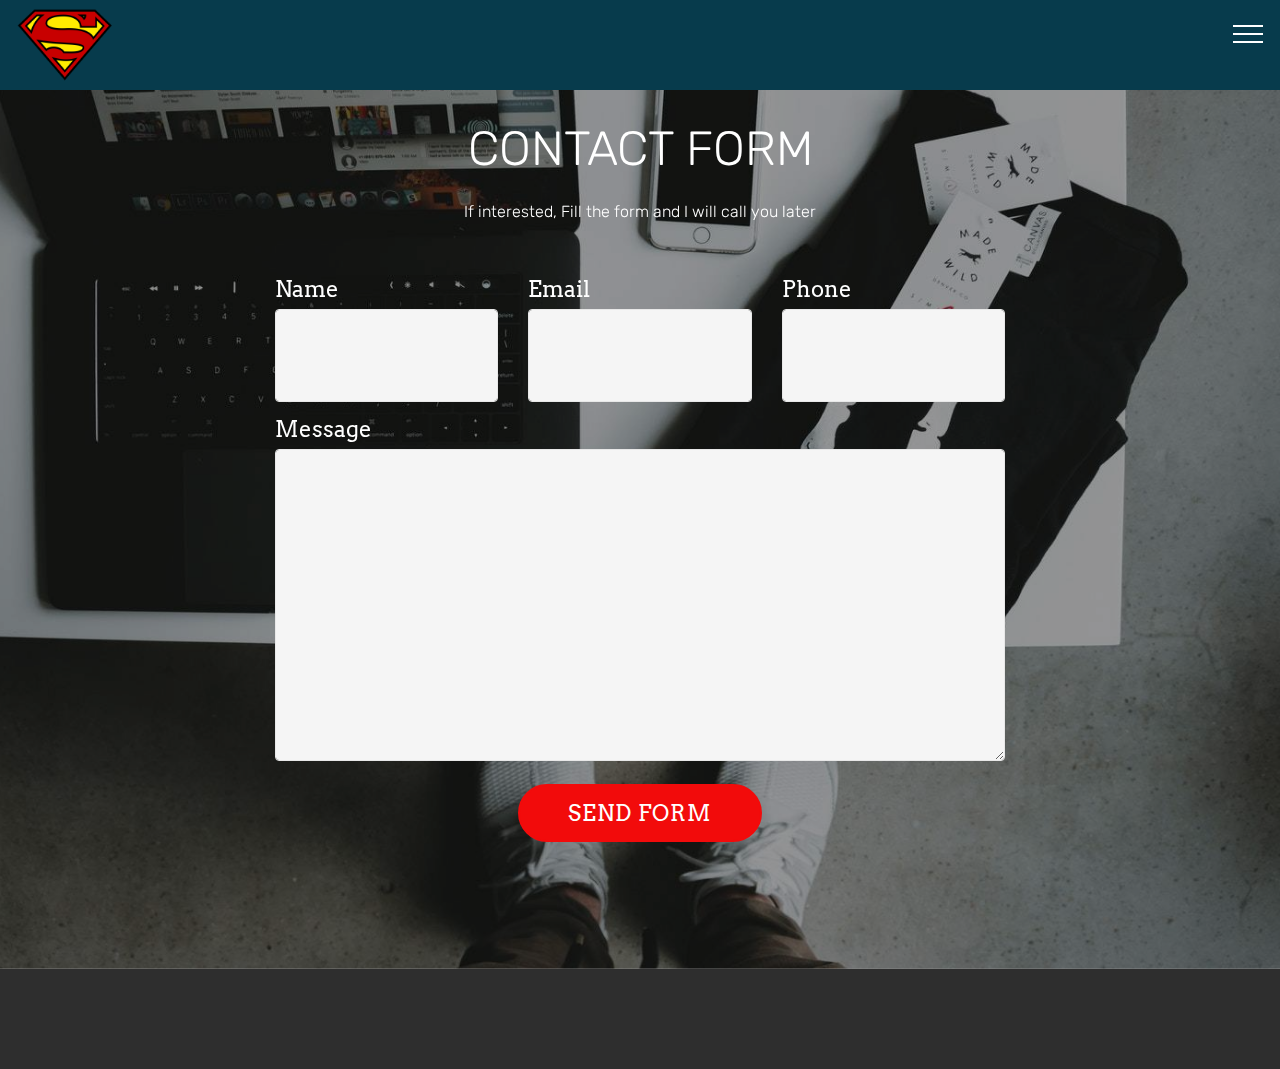
==== commit d8fa9af0: "create github pages" ====
--- a/Form3.html
+++ b/Form3.html
@@ -23,7 +23,7 @@
   
 </head>
 <body>
-<section class="menu cid-qB8kG585N1" once="menu" id="menu1-o" data-rv-view="371">
+<section class="menu cid-qB8kG585N1" once="menu" id="menu1-o" data-rv-view="447">
 
     
 
@@ -60,7 +60,7 @@
     </nav>
 </section>
 
-<section class="engine"><a href="https://mobirise.co/e">web page authoring software</a></section><section class="mbr-section form1 cid-qB8BWnJrJC mbr-parallax-background" id="form1-q" data-rv-view="373">
+<section class="engine"><a href="https://mobirise.co/q">bootstrap carousel</a></section><section class="mbr-section form1 cid-qB8BWnJrJC mbr-parallax-background" id="form1-q" data-rv-view="449">
 
     
 
@@ -81,7 +81,7 @@
             <div class="media-container-column col-lg-8" data-form-type="formoid">
                     <div data-form-alert="" hidden="">Thanks for filling out the form!</div>
             
-                    <form class="mbr-form" action="https://mobirise.com/" method="post" data-form-title="Mobirise Form"><input type="hidden" data-form-email="true" value="MQlBKBAntdBPYzLUPZ5NjajrshTvFJ1OF4CWH+0/XLMwEboww2tFkpBVQF+j8WIagOo0EEdhZNaD1rYpqYEsA5MbH6753HQ8S6uhQfTVt3dg1E50F7/UUqmIocb9Zv2P">
+                    <form class="mbr-form" action="https://mobirise.com/" method="post" data-form-title="Mobirise Form"><input type="hidden" data-form-email="true" value="iEpqom90c3KZZLTqPfHPF4tfZh8ZfuV1U4XfxkEO8/YwCgo17d1gSu3cKStoiI5vFbUcDeE0a6kcZUxbBKQazRW3fKiOmtDJH+H7AJQc9cxCmXQQWJWW5FFUCDHINCPW">
                         <div class="row row-sm-offset">
                             <div class="col-md-4 multi-horizontal" data-for="name">
                                 <div class="form-group">
@@ -114,7 +114,7 @@
     </div>
 </section>
 
-<section once="" class="cid-qB8BQN5nQK" id="footer6-p" data-rv-view="376">
+<section once="" class="cid-qB8BQN5nQK" id="footer6-p" data-rv-view="452">
 
     
 
@@ -123,7 +123,7 @@
     <div class="container">
         <div class="media-container-row align-center mbr-white">
             <div class="col-12">
-                <p class="mbr-text mb-0 mbr-fonts-style display-7">
+                <p class="mbr-text mb-0 mbr-fonts-style display-5">
                     © Copyright 2017 SA- All Rights Reserved
                 </p>
             </div>
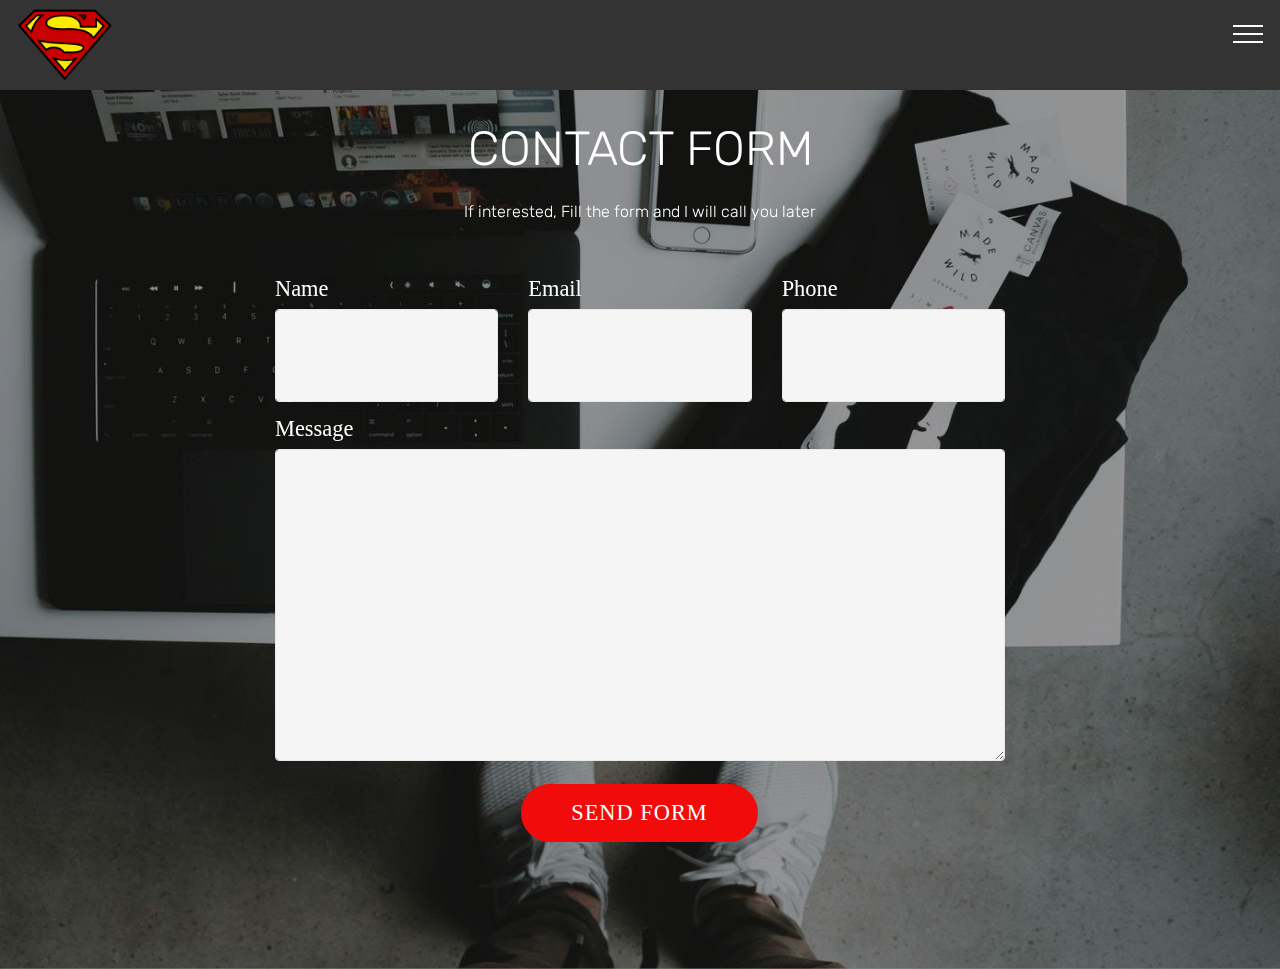
==== commit 9896cd8d: "create github pages" ====
--- a/Form3.html
+++ b/Form3.html
@@ -23,7 +23,7 @@
   
 </head>
 <body>
-<section class="menu cid-qB8kG585N1" once="menu" id="menu1-o" data-rv-view="447">
+<section class="menu cid-qB8kG585N1" once="menu" id="menu1-o" data-rv-view="57">
 
     
 
@@ -60,7 +60,7 @@
     </nav>
 </section>
 
-<section class="engine"><a href="https://mobirise.co/q">bootstrap carousel</a></section><section class="mbr-section form1 cid-qB8BWnJrJC mbr-parallax-background" id="form1-q" data-rv-view="449">
+<section class="engine"><a href="https://mobirise.co/i">build your own website</a></section><section class="mbr-section form1 cid-qB8BWnJrJC mbr-parallax-background" id="form1-q" data-rv-view="59">
 
     
 
@@ -81,7 +81,7 @@
             <div class="media-container-column col-lg-8" data-form-type="formoid">
                     <div data-form-alert="" hidden="">Thanks for filling out the form!</div>
             
-                    <form class="mbr-form" action="https://mobirise.com/" method="post" data-form-title="Mobirise Form"><input type="hidden" data-form-email="true" value="iEpqom90c3KZZLTqPfHPF4tfZh8ZfuV1U4XfxkEO8/YwCgo17d1gSu3cKStoiI5vFbUcDeE0a6kcZUxbBKQazRW3fKiOmtDJH+H7AJQc9cxCmXQQWJWW5FFUCDHINCPW">
+                    <form class="mbr-form" action="https://mobirise.com/" method="post" data-form-title="Mobirise Form"><input type="hidden" data-form-email="true" value="Y/4mhReeiVtqXP20wmlHeulRjiYTez4T633ZuZB3irJRFh5+b19sVXDLs7ZUKoDGEsANt4ZthYcvtKk8S8SlCaiwreRQLyVmIo02LbQ8skG/C5mkTyof+SW/x8rbtBAX">
                         <div class="row row-sm-offset">
                             <div class="col-md-4 multi-horizontal" data-for="name">
                                 <div class="form-group">
@@ -114,23 +114,6 @@
     </div>
 </section>
 
-<section once="" class="cid-qB8BQN5nQK" id="footer6-p" data-rv-view="452">
-
-    
-
-    
-
-    <div class="container">
-        <div class="media-container-row align-center mbr-white">
-            <div class="col-12">
-                <p class="mbr-text mb-0 mbr-fonts-style display-5">
-                    © Copyright 2017 SA- All Rights Reserved
-                </p>
-            </div>
-        </div>
-    </div>
-</section>
-
 
   <script src="assets/web/assets/jquery/jquery.min.js"></script>
   <script src="assets/popper/popper.min.js"></script>
--- a/assets/mobirise/css/mbr-additional.css
+++ b/assets/mobirise/css/mbr-additional.css
@@ -1,10 +1,4 @@
 @import url(https://fonts.googleapis.com/css?family=Rubik:300,300i,400,400i,500,500i,700,700i,900,900i);
-@import url(https://fonts.googleapis.com/css?family=Alex+Brush:400);
-@import url(https://fonts.googleapis.com/css?family=Lobster:400);
-@import url(https://fonts.googleapis.com/css?family=Arvo:400,400i,700,700i);
-
-
-
 
 
 body {
@@ -30,14 +24,14 @@
   font-size: 4.8rem;
 }
 .display-2 {
-  font-family: 'Alex Brush', handwriting;
+  font-family: undefined;
   font-size: 2.5rem;
 }
 .display-2 > .mbr-iconfont {
   font-size: 4rem;
 }
 .display-4 {
-  font-family: 'Arvo', serif;
+  font-family: undefined;
   font-size: 1.4rem;
 }
 .display-4 > .mbr-iconfont {
@@ -51,7 +45,7 @@
   font-size: 1.6rem;
 }
 .display-7 {
-  font-family: 'Lobster', display;
+  font-family: undefined;
   font-size: 1.6rem;
 }
 .display-7 > .mbr-iconfont {
@@ -624,7 +618,7 @@
   background-color: #f5f5f5;
   box-shadow: none;
   color: #565656;
-  font-family: 'Lobster', display;
+  font-family: undefined;
   font-size: 1.6rem;
   line-height: 1.43;
   min-height: 3.5em;
@@ -1798,6 +1792,12 @@
     -webkit-justify-content: center;
   }
 }
+.cid-qB8kGk8F5Z .copyright > p {
+  text-align: left;
+}
+.cid-qB8kGk8F5Z P {
+  text-align: left;
+}
 .cid-qB8kG585N1 .navbar {
   padding: .5rem 0;
   background: #073b4c;
@@ -2288,19 +2288,14 @@
     flex-basis: 33%;
   }
 }
-.cid-qB8vuREbVc {
-  padding-top: 30px;
-  padding-bottom: 45px;
-  background-color: #2e2e2e;
-}
 .cid-qB8kG585N1 .navbar {
   padding: .5rem 0;
-  background: #073b4c;
+  background: #680000;
   transition: none;
   min-height: 77px;
 }
 .cid-qB8kG585N1 .navbar-dropdown.bg-color.transparent.opened {
-  background: #073b4c;
+  background: #680000;
 }
 .cid-qB8kG585N1 a {
   font-style: normal;
@@ -2384,7 +2379,7 @@
   padding-bottom: 0;
 }
 .cid-qB8kG585N1 .dropdown .dropdown-menu {
-  background: #073b4c;
+  background: #680000;
   display: none;
   position: absolute;
   min-width: 5rem;
@@ -2711,19 +2706,14 @@
 .cid-qB8BWnJrJC LABEL {
   color: #ffffff;
 }
-.cid-qB8BQN5nQK {
-  padding-top: 30px;
-  padding-bottom: 45px;
-  background-color: #2e2e2e;
-}
 .cid-qB8kG585N1 .navbar {
   padding: .5rem 0;
-  background: #073b4c;
+  background: #333333;
   transition: none;
   min-height: 77px;
 }
 .cid-qB8kG585N1 .navbar-dropdown.bg-color.transparent.opened {
-  background: #073b4c;
+  background: #333333;
 }
 .cid-qB8kG585N1 a {
   font-style: normal;
@@ -2807,7 +2797,7 @@
   padding-bottom: 0;
 }
 .cid-qB8kG585N1 .dropdown .dropdown-menu {
-  background: #073b4c;
+  background: #333333;
   display: none;
   position: absolute;
   min-width: 5rem;
@@ -3131,8 +3121,3 @@
 .cid-qBM5Tr3BjX .social-list a:focus {
   text-decoration: none;
 }
-.cid-qBMbVYqvJS {
-  padding-top: 30px;
-  padding-bottom: 45px;
-  background-color: #2e2e2e;
-}
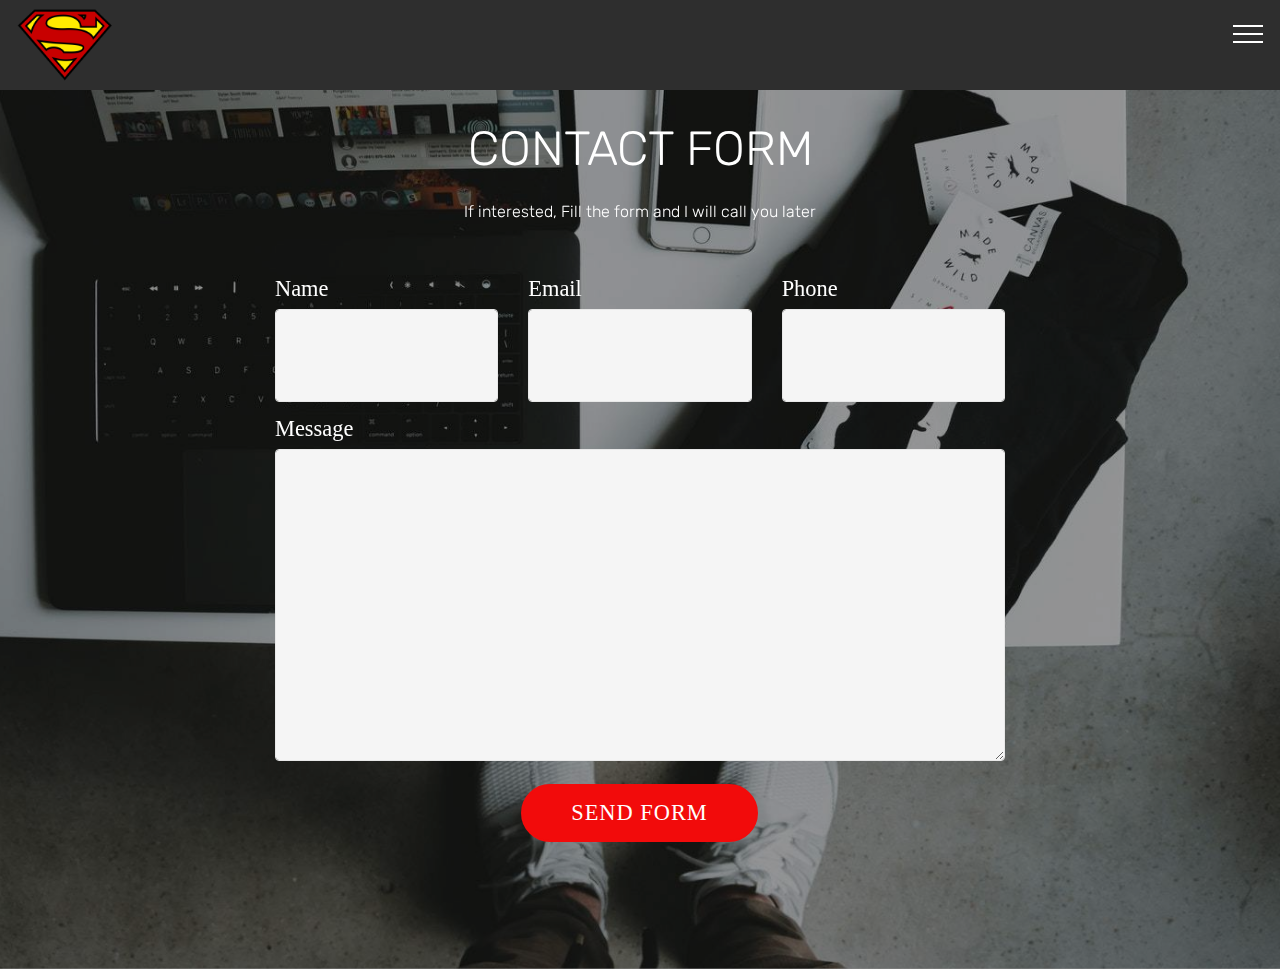
==== commit f775f603: "create github pages" ====
--- a/Form3.html
+++ b/Form3.html
@@ -23,7 +23,7 @@
   
 </head>
 <body>
-<section class="menu cid-qB8kG585N1" once="menu" id="menu1-o" data-rv-view="57">
+<section class="menu cid-qB8kG585N1" once="menu" id="menu1-o" data-rv-view="85">
 
     
 
@@ -60,7 +60,7 @@
     </nav>
 </section>
 
-<section class="engine"><a href="https://mobirise.co/i">build your own website</a></section><section class="mbr-section form1 cid-qB8BWnJrJC mbr-parallax-background" id="form1-q" data-rv-view="59">
+<section class="engine"><a href="https://mobirise.co/k">bootstrap templates</a></section><section class="mbr-section form1 cid-qB8BWnJrJC mbr-parallax-background" id="form1-q" data-rv-view="87">
 
     
 
@@ -81,7 +81,7 @@
             <div class="media-container-column col-lg-8" data-form-type="formoid">
                     <div data-form-alert="" hidden="">Thanks for filling out the form!</div>
             
-                    <form class="mbr-form" action="https://mobirise.com/" method="post" data-form-title="Mobirise Form"><input type="hidden" data-form-email="true" value="Y/4mhReeiVtqXP20wmlHeulRjiYTez4T633ZuZB3irJRFh5+b19sVXDLs7ZUKoDGEsANt4ZthYcvtKk8S8SlCaiwreRQLyVmIo02LbQ8skG/C5mkTyof+SW/x8rbtBAX">
+                    <form class="mbr-form" action="https://mobirise.com/" method="post" data-form-title="Mobirise Form"><input type="hidden" data-form-email="true" value="Moi9VEk7qm/JKWpF5Zcg2MiEvmJN6pckdLnzlmq7ma7vyBxkVkBpxHS6ajJlGZkZ8+00Phf9dO70vWpCbgk3/PVN7bZgW6oj32Oa+BhvkYs5zbNwkiojW2Y+aqYWwtz/">
                         <div class="row row-sm-offset">
                             <div class="col-md-4 multi-horizontal" data-for="name">
                                 <div class="form-group">
--- a/assets/mobirise/css/mbr-additional.css
+++ b/assets/mobirise/css/mbr-additional.css
@@ -1336,12 +1336,12 @@
 }
 .cid-qB8kG585N1 .navbar {
   padding: .5rem 0;
-  background: #073b4c;
+  background: #2e2e2e;
   transition: none;
   min-height: 77px;
 }
 .cid-qB8kG585N1 .navbar-dropdown.bg-color.transparent.opened {
-  background: #073b4c;
+  background: #2e2e2e;
 }
 .cid-qB8kG585N1 a {
   font-style: normal;
@@ -1425,7 +1425,7 @@
   padding-bottom: 0;
 }
 .cid-qB8kG585N1 .dropdown .dropdown-menu {
-  background: #073b4c;
+  background: #2e2e2e;
   display: none;
   position: absolute;
   min-width: 5rem;
@@ -1800,12 +1800,12 @@
 }
 .cid-qB8kG585N1 .navbar {
   padding: .5rem 0;
-  background: #073b4c;
+  background: #2e2e2e;
   transition: none;
   min-height: 77px;
 }
 .cid-qB8kG585N1 .navbar-dropdown.bg-color.transparent.opened {
-  background: #073b4c;
+  background: #2e2e2e;
 }
 .cid-qB8kG585N1 a {
   font-style: normal;
@@ -1889,7 +1889,7 @@
   padding-bottom: 0;
 }
 .cid-qB8kG585N1 .dropdown .dropdown-menu {
-  background: #073b4c;
+  background: #2e2e2e;
   display: none;
   position: absolute;
   min-width: 5rem;
@@ -2290,12 +2290,12 @@
 }
 .cid-qB8kG585N1 .navbar {
   padding: .5rem 0;
-  background: #680000;
+  background: #2e2e2e;
   transition: none;
   min-height: 77px;
 }
 .cid-qB8kG585N1 .navbar-dropdown.bg-color.transparent.opened {
-  background: #680000;
+  background: #2e2e2e;
 }
 .cid-qB8kG585N1 a {
   font-style: normal;
@@ -2379,7 +2379,7 @@
   padding-bottom: 0;
 }
 .cid-qB8kG585N1 .dropdown .dropdown-menu {
-  background: #680000;
+  background: #2e2e2e;
   display: none;
   position: absolute;
   min-width: 5rem;
@@ -2708,12 +2708,12 @@
 }
 .cid-qB8kG585N1 .navbar {
   padding: .5rem 0;
-  background: #333333;
+  background: #2e2e2e;
   transition: none;
   min-height: 77px;
 }
 .cid-qB8kG585N1 .navbar-dropdown.bg-color.transparent.opened {
-  background: #333333;
+  background: #2e2e2e;
 }
 .cid-qB8kG585N1 a {
   font-style: normal;
@@ -2797,7 +2797,7 @@
   padding-bottom: 0;
 }
 .cid-qB8kG585N1 .dropdown .dropdown-menu {
-  background: #333333;
+  background: #2e2e2e;
   display: none;
   position: absolute;
   min-width: 5rem;
@@ -3109,6 +3109,11 @@
 .cid-qBJ7MT6Khr .mbr-author-desc {
   color: #232;
 }
+.cid-qCZeJD9o54 {
+  padding-top: 0px;
+  padding-bottom: 0px;
+  background-color: #6670a9;
+}
 .cid-qBM5Tr3BjX {
   padding-top: 90px;
   padding-bottom: 90px;
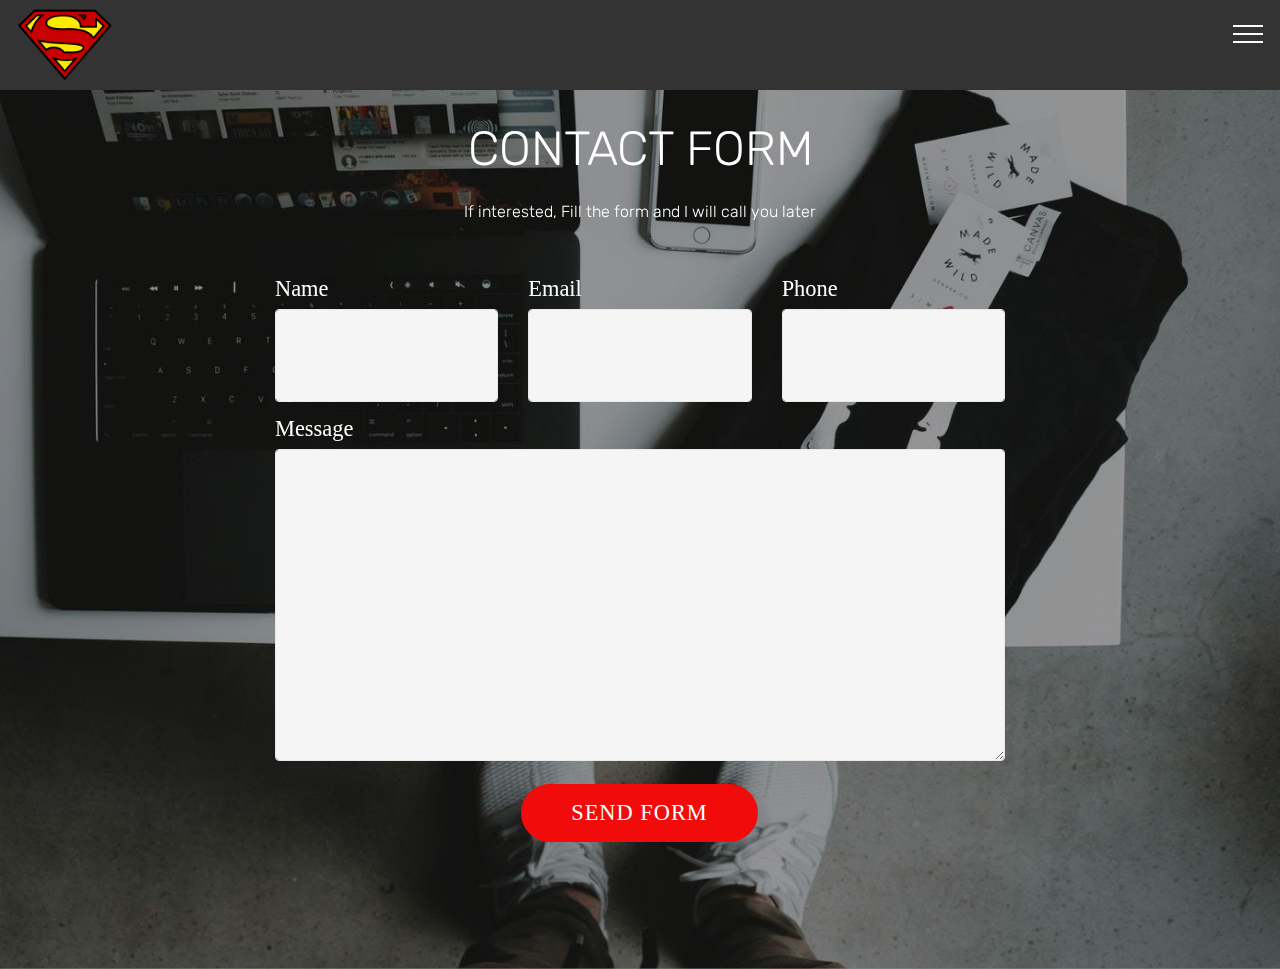
==== commit 6eb8a302: "create github pages" ====
--- a/Form3.html
+++ b/Form3.html
@@ -1,11 +1,11 @@
 <!DOCTYPE html>
-<html>
+<html >
 <head>
-  <!-- Site made with Mobirise Website Builder v4.4.1, https://mobirise.com -->
+  <!-- Site made with Mobirise Website Builder v4.5.2, https://mobirise.com -->
   <meta charset="UTF-8">
   <meta http-equiv="X-UA-Compatible" content="IE=edge">
-  <meta name="generator" content="Mobirise v4.4.1, mobirise.com">
-  <meta name="viewport" content="width=device-width, initial-scale=1">
+  <meta name="generator" content="Mobirise v4.5.2, mobirise.com">
+  <meta name="viewport" content="width=device-width, initial-scale=1, minimum-scale=1">
   <link rel="shortcut icon" href="assets/images/superman-shield.svg-1023x768.png" type="image/x-icon">
   <meta name="description" content="Web Builder Description">
   <title>Form</title>
@@ -15,7 +15,7 @@
   <link rel="stylesheet" href="assets/bootstrap/css/bootstrap-grid.min.css">
   <link rel="stylesheet" href="assets/bootstrap/css/bootstrap-reboot.min.css">
   <link rel="stylesheet" href="assets/dropdown/css/style.css">
-  <link rel="stylesheet" href="assets/animate.css/animate.min.css">
+  <link rel="stylesheet" href="assets/animatecss/animate.min.css">
   <link rel="stylesheet" href="assets/theme/css/style.css">
   <link rel="stylesheet" href="assets/mobirise/css/mbr-additional.css" type="text/css">
   
@@ -23,7 +23,7 @@
   
 </head>
 <body>
-<section class="menu cid-qB8kG585N1" once="menu" id="menu1-o" data-rv-view="85">
+<section class="menu cid-qB8kG585N1" once="menu" id="menu1-o" data-rv-view="33">
 
     
 
@@ -60,7 +60,7 @@
     </nav>
 </section>
 
-<section class="engine"><a href="https://mobirise.co/k">bootstrap templates</a></section><section class="mbr-section form1 cid-qB8BWnJrJC mbr-parallax-background" id="form1-q" data-rv-view="87">
+<section class="engine"><a href="https://mobirise.co/q">bootstrap slider</a></section><section class="mbr-section form1 cid-qB8BWnJrJC mbr-parallax-background" id="form1-q" data-rv-view="35">
 
     
 
@@ -81,7 +81,7 @@
             <div class="media-container-column col-lg-8" data-form-type="formoid">
                     <div data-form-alert="" hidden="">Thanks for filling out the form!</div>
             
-                    <form class="mbr-form" action="https://mobirise.com/" method="post" data-form-title="Mobirise Form"><input type="hidden" data-form-email="true" value="Moi9VEk7qm/JKWpF5Zcg2MiEvmJN6pckdLnzlmq7ma7vyBxkVkBpxHS6ajJlGZkZ8+00Phf9dO70vWpCbgk3/PVN7bZgW6oj32Oa+BhvkYs5zbNwkiojW2Y+aqYWwtz/">
+                    <form class="mbr-form" action="https://mobirise.com/" method="post" data-form-title="Mobirise Form"><input type="hidden" data-form-email="true" value="vqD6oXmNzZKFPEZ15uhiXrU9+rRW6YIRcsyUEc/weglMfUEQoK7Rq0NzAVWtbfoESrHOz/RB06zTWyXA6olz/Xg+J/JS9Oj4O1kdDNYrptqt5Z3M5WIGIPUoqtN8cc91">
                         <div class="row row-sm-offset">
                             <div class="col-md-4 multi-horizontal" data-for="name">
                                 <div class="form-group">
@@ -119,16 +119,16 @@
   <script src="assets/popper/popper.min.js"></script>
   <script src="assets/tether/tether.min.js"></script>
   <script src="assets/bootstrap/js/bootstrap.min.js"></script>
-  <script src="assets/smooth-scroll/smooth-scroll.js"></script>
+  <script src="assets/smoothscroll/smooth-scroll.js"></script>
   <script src="assets/dropdown/js/script.min.js"></script>
-  <script src="assets/jarallax/jarallax.min.js"></script>
-  <script src="assets/viewport-checker/jquery.viewportchecker.js"></script>
-  <script src="assets/touch-swipe/jquery.touch-swipe.min.js"></script>
+  <script src="assets/parallax/jarallax.min.js"></script>
+  <script src="assets/viewportchecker/jquery.viewportchecker.js"></script>
+  <script src="assets/touchswipe/jquery.touch-swipe.min.js"></script>
   <script src="assets/theme/js/script.js"></script>
   <script src="assets/formoid/formoid.min.js"></script>
   
   
- <div id="scrollToTop" class="scrollToTop mbr-arrow-up"><a style="text-align: center;"><i class="mbri-down mbr-iconfont"></i></a></div>
+ <div id="scrollToTop" class="scrollToTop mbr-arrow-up"><a style="text-align: center;"><i></i></a></div>
     <input name="animation" type="hidden">
   </body>
 </html>--- a/assets/mobirise/css/mbr-additional.css
+++ b/assets/mobirise/css/mbr-additional.css
@@ -579,12 +579,38 @@
 #scrollToTop a {
   border-radius: 100px;
 }
+#scrollToTop a i:before {
+  content: '';
+  position: absolute;
+  height: 40%;
+  top: 25%;
+  background: #fff;
+  width: 2px;
+  left: calc(50% - 1px);
+}
+#scrollToTop a i:after {
+  content: '';
+  position: absolute;
+  display: block;
+  border-top: 2px solid #fff;
+  border-right: 2px solid #fff;
+  width: 40%;
+  height: 40%;
+  left: 30%;
+  bottom: 30%;
+  transform: rotate(135deg);
+}
 /* Others*/
 .note-check a[data-value=Rubik] {
   font-style: normal;
 }
 .mbr-arrow a {
   color: #ffffff;
+}
+@media (max-width: 767px) {
+  .mbr-arrow {
+    display: none;
+  }
 }
 .form-control-label {
   position: relative;
@@ -1336,12 +1362,12 @@
 }
 .cid-qB8kG585N1 .navbar {
   padding: .5rem 0;
-  background: #2e2e2e;
+  background: #073b4c;
   transition: none;
   min-height: 77px;
 }
 .cid-qB8kG585N1 .navbar-dropdown.bg-color.transparent.opened {
-  background: #2e2e2e;
+  background: #073b4c;
 }
 .cid-qB8kG585N1 a {
   font-style: normal;
@@ -1425,7 +1451,7 @@
   padding-bottom: 0;
 }
 .cid-qB8kG585N1 .dropdown .dropdown-menu {
-  background: #2e2e2e;
+  background: #073b4c;
   display: none;
   position: absolute;
   min-width: 5rem;
@@ -1800,12 +1826,12 @@
 }
 .cid-qB8kG585N1 .navbar {
   padding: .5rem 0;
-  background: #2e2e2e;
+  background: #073b4c;
   transition: none;
   min-height: 77px;
 }
 .cid-qB8kG585N1 .navbar-dropdown.bg-color.transparent.opened {
-  background: #2e2e2e;
+  background: #073b4c;
 }
 .cid-qB8kG585N1 a {
   font-style: normal;
@@ -1889,7 +1915,7 @@
   padding-bottom: 0;
 }
 .cid-qB8kG585N1 .dropdown .dropdown-menu {
-  background: #2e2e2e;
+  background: #073b4c;
   display: none;
   position: absolute;
   min-width: 5rem;
@@ -2290,12 +2316,12 @@
 }
 .cid-qB8kG585N1 .navbar {
   padding: .5rem 0;
-  background: #2e2e2e;
+  background: #680000;
   transition: none;
   min-height: 77px;
 }
 .cid-qB8kG585N1 .navbar-dropdown.bg-color.transparent.opened {
-  background: #2e2e2e;
+  background: #680000;
 }
 .cid-qB8kG585N1 a {
   font-style: normal;
@@ -2379,7 +2405,7 @@
   padding-bottom: 0;
 }
 .cid-qB8kG585N1 .dropdown .dropdown-menu {
-  background: #2e2e2e;
+  background: #680000;
   display: none;
   position: absolute;
   min-width: 5rem;
@@ -2708,12 +2734,12 @@
 }
 .cid-qB8kG585N1 .navbar {
   padding: .5rem 0;
-  background: #2e2e2e;
+  background: #333333;
   transition: none;
   min-height: 77px;
 }
 .cid-qB8kG585N1 .navbar-dropdown.bg-color.transparent.opened {
-  background: #2e2e2e;
+  background: #333333;
 }
 .cid-qB8kG585N1 a {
   font-style: normal;
@@ -2797,7 +2823,7 @@
   padding-bottom: 0;
 }
 .cid-qB8kG585N1 .dropdown .dropdown-menu {
-  background: #2e2e2e;
+  background: #333333;
   display: none;
   position: absolute;
   min-width: 5rem;
@@ -3109,7 +3135,7 @@
 .cid-qBJ7MT6Khr .mbr-author-desc {
   color: #232;
 }
-.cid-qCZeJD9o54 {
+.cid-qDsV6rOivP {
   padding-top: 0px;
   padding-bottom: 0px;
   background-color: #6670a9;
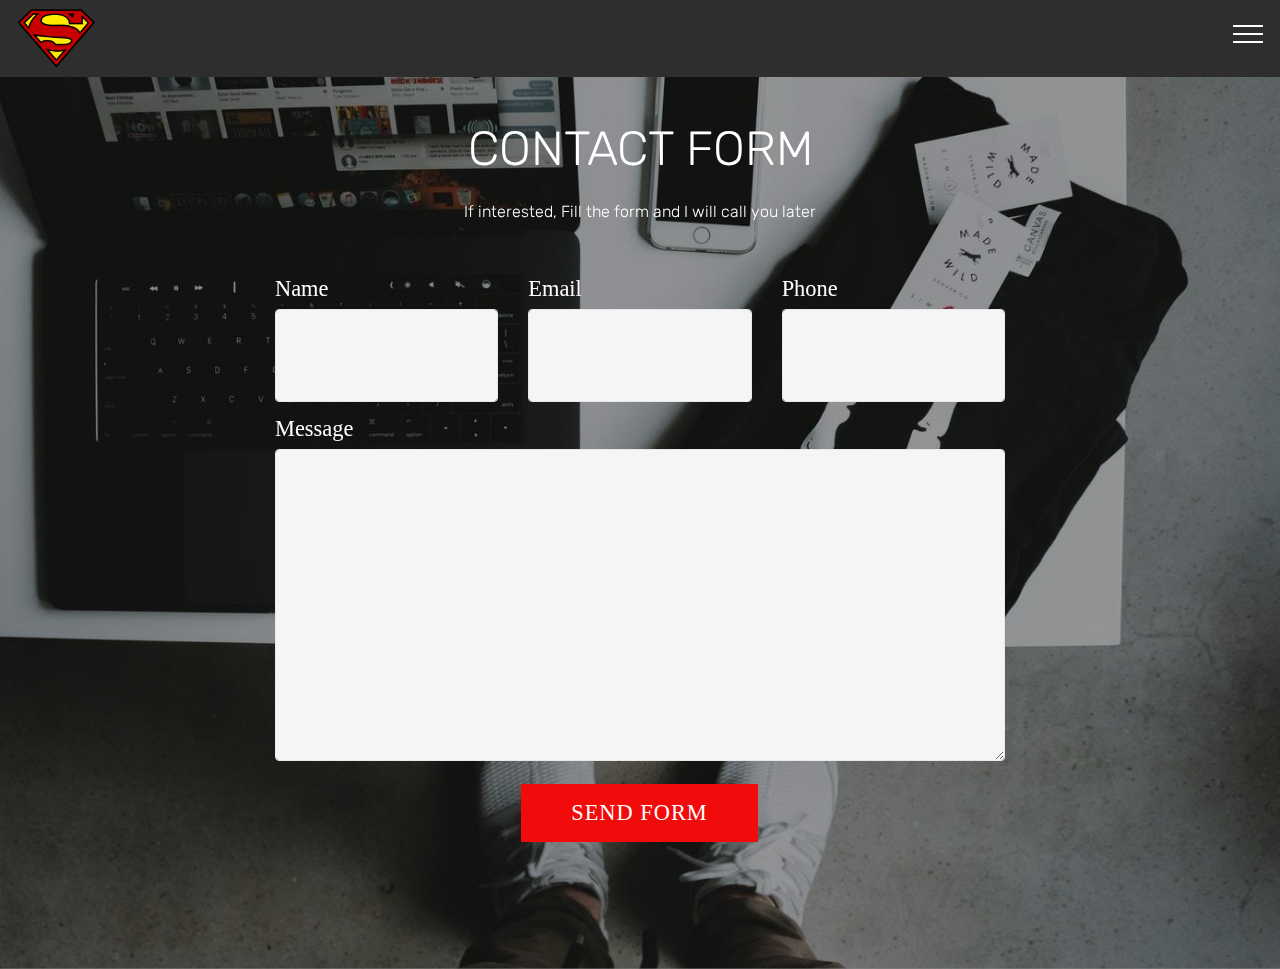
==== commit a0707de9: "create github pages" ====
--- a/Form3.html
+++ b/Form3.html
@@ -15,7 +15,6 @@
   <link rel="stylesheet" href="assets/bootstrap/css/bootstrap-grid.min.css">
   <link rel="stylesheet" href="assets/bootstrap/css/bootstrap-reboot.min.css">
   <link rel="stylesheet" href="assets/dropdown/css/style.css">
-  <link rel="stylesheet" href="assets/animatecss/animate.min.css">
   <link rel="stylesheet" href="assets/theme/css/style.css">
   <link rel="stylesheet" href="assets/mobirise/css/mbr-additional.css" type="text/css">
   
@@ -23,7 +22,7 @@
   
 </head>
 <body>
-<section class="menu cid-qB8kG585N1" once="menu" id="menu1-o" data-rv-view="33">
+<section class="menu cid-qB8kG585N1" once="menu" id="menu1-o" data-rv-view="316">
 
     
 
@@ -40,15 +39,14 @@
             <div class="navbar-brand">
                 <span class="navbar-logo">
                     
-                         <a href="index.html"><img src="assets/images/superman-shield.svg-1023x768.png" alt="Mobirise" title="" media-simple="true" style="height: 4.6rem;"></a>
+                         <img src="assets/images/superman-shield.svg-1023x768.png" alt="Mobirise" title="" media-simple="true" style="height: 3.8rem;">
                     
                 </span>
                 <span class="navbar-caption-wrap"><a class="navbar-caption text-white display-4" href="index.html"></a></span>
             </div>
         </div>
         <div class="collapse navbar-collapse" id="navbarSupportedContent">
-            <ul class="navbar-nav nav-dropdown nav-right" data-app-modern-menu="true"><li class="nav-item"><a class="nav-link link text-success display-4" href="page1.html#menu1-h"><span class="mbri-devices mbr-iconfont mbr-iconfont-btn"></span>
-                        Skills</a></li><li class="nav-item"><a class="nav-link link text-success display-4" href="Form3.html#menu1-o"><span class="mbri-edit mbr-iconfont mbr-iconfont-btn"></span>
+            <ul class="navbar-nav nav-dropdown nav-right" data-app-modern-menu="true"><li class="nav-item"><a class="nav-link link text-success display-4" href="Form3.html#menu1-o"><span class="mbri-edit mbr-iconfont mbr-iconfont-btn"></span>
                         
                         Form</a></li><li class="nav-item">
                     <a class="nav-link link text-success display-4" href="index.html#header2-f">
@@ -60,7 +58,7 @@
     </nav>
 </section>
 
-<section class="engine"><a href="https://mobirise.co/q">bootstrap slider</a></section><section class="mbr-section form1 cid-qB8BWnJrJC mbr-parallax-background" id="form1-q" data-rv-view="35">
+<section class="engine"><a href="https://mobirise.co/p">bootstrap dropdown</a></section><section class="mbr-section form1 cid-qB8BWnJrJC mbr-parallax-background" id="form1-q" data-rv-view="318">
 
     
 
@@ -81,7 +79,7 @@
             <div class="media-container-column col-lg-8" data-form-type="formoid">
                     <div data-form-alert="" hidden="">Thanks for filling out the form!</div>
             
-                    <form class="mbr-form" action="https://mobirise.com/" method="post" data-form-title="Mobirise Form"><input type="hidden" data-form-email="true" value="vqD6oXmNzZKFPEZ15uhiXrU9+rRW6YIRcsyUEc/weglMfUEQoK7Rq0NzAVWtbfoESrHOz/RB06zTWyXA6olz/Xg+J/JS9Oj4O1kdDNYrptqt5Z3M5WIGIPUoqtN8cc91">
+                    <form class="mbr-form" action="https://mobirise.com/" method="post" data-form-title="Mobirise Form"><input type="hidden" data-form-email="true" value="PIuaOv+1caA05rzwD8mJfJTvqMnuuQinGf6ynRYtrJq89UtZgr5JPeU+uRg7oxxPGQNVMTy/WNaLPolPWVm6DhgAaGKRgvS7+7IHIkDyaDCCbg7dNH9LvxOCUfxpyOxI">
                         <div class="row row-sm-offset">
                             <div class="col-md-4 multi-horizontal" data-for="name">
                                 <div class="form-group">
@@ -119,16 +117,13 @@
   <script src="assets/popper/popper.min.js"></script>
   <script src="assets/tether/tether.min.js"></script>
   <script src="assets/bootstrap/js/bootstrap.min.js"></script>
+  <script src="assets/dropdown/js/script.min.js"></script>
+  <script src="assets/touchswipe/jquery.touch-swipe.min.js"></script>
+  <script src="assets/parallax/jarallax.min.js"></script>
   <script src="assets/smoothscroll/smooth-scroll.js"></script>
-  <script src="assets/dropdown/js/script.min.js"></script>
-  <script src="assets/parallax/jarallax.min.js"></script>
-  <script src="assets/viewportchecker/jquery.viewportchecker.js"></script>
-  <script src="assets/touchswipe/jquery.touch-swipe.min.js"></script>
   <script src="assets/theme/js/script.js"></script>
   <script src="assets/formoid/formoid.min.js"></script>
   
   
- <div id="scrollToTop" class="scrollToTop mbr-arrow-up"><a style="text-align: center;"><i></i></a></div>
-    <input name="animation" type="hidden">
-  </body>
+</body>
 </html>--- a/assets/mobirise/css/mbr-additional.css
+++ b/assets/mobirise/css/mbr-additional.css
@@ -525,15 +525,6 @@
 .alert-danger {
   background-color: #b1a374;
 }
-.mbr-section-btn a.btn:not(.btn-form) {
-  border-radius: 100px;
-}
-.mbr-section-btn a.btn:not(.btn-form):hover {
-  box-shadow: 0 10px 40px 0 rgba(0, 0, 0, 0.2);
-}
-.mbr-gallery-filter li a {
-  border-radius: 100px !important;
-}
 .mbr-gallery-filter li.active .btn {
   background-color: #f20b0b;
   border-color: #f20b0b;
@@ -542,9 +533,6 @@
 .mbr-gallery-filter li.active .btn:focus {
   box-shadow: none;
 }
-.nav-tabs .nav-link {
-  border-radius: 100px !important;
-}
 .btn-form {
   border-radius: 0;
 }
@@ -576,8 +564,8 @@
   color: #dfd9c6;
 }
 /* Scroll to top button*/
-#scrollToTop a {
-  border-radius: 100px;
+.scrollToTop_wraper {
+  opacity: 0 !important;
 }
 #scrollToTop a i:before {
   content: '';
@@ -704,45 +692,6 @@
 /* Forms */
 .mbr-form .btn {
   margin: .4rem 0;
-}
-.mbr-form .input-group-btn a.btn {
-  border-radius: 100px !important;
-}
-.mbr-form .input-group-btn a.btn:hover {
-  box-shadow: 0 10px 40px 0 rgba(0, 0, 0, 0.2);
-}
-.mbr-form .input-group-btn button[type="submit"] {
-  border-radius: 100px !important;
-  padding: 1rem 3rem;
-}
-.mbr-form .input-group-btn button[type="submit"]:hover {
-  box-shadow: 0 10px 40px 0 rgba(0, 0, 0, 0.2);
-}
-.form2 .form-control {
-  border-top-left-radius: 100px;
-  border-bottom-left-radius: 100px;
-}
-.form2 .input-group-btn a.btn {
-  border-top-left-radius: 0 !important;
-  border-bottom-left-radius: 0 !important;
-}
-.form2 .input-group-btn button[type="submit"] {
-  border-top-left-radius: 0 !important;
-  border-bottom-left-radius: 0 !important;
-}
-.form3 input[type="email"] {
-  border-radius: 100px !important;
-}
-@media (max-width: 349px) {
-  .form2 input[type="email"] {
-    border-radius: 100px !important;
-  }
-  .form2 .input-group-btn a.btn {
-    border-radius: 100px !important;
-  }
-  .form2 .input-group-btn button[type="submit"] {
-    border-radius: 100px !important;
-  }
 }
 @media (max-width: 767px) {
   .btn {
@@ -788,39 +737,7 @@
 .mbr-footer .mbr-contacts li a:hover {
   color: #f20b0b;
 }
-.footer3 input[type="email"],
-.footer4 input[type="email"] {
-  border-radius: 100px !important;
-}
-.footer3 .input-group-btn a.btn,
-.footer4 .input-group-btn a.btn {
-  border-radius: 100px !important;
-}
-.footer3 .input-group-btn button[type="submit"],
-.footer4 .input-group-btn button[type="submit"] {
-  border-radius: 100px !important;
-}
 /* Headers*/
-.header13 .form-inline input[type="email"],
-.header14 .form-inline input[type="email"] {
-  border-radius: 100px;
-}
-.header13 .form-inline input[type="text"],
-.header14 .form-inline input[type="text"] {
-  border-radius: 100px;
-}
-.header13 .form-inline input[type="tel"],
-.header14 .form-inline input[type="tel"] {
-  border-radius: 100px;
-}
-.header13 .form-inline a.btn,
-.header14 .form-inline a.btn {
-  border-radius: 100px;
-}
-.header13 .form-inline button,
-.header14 .form-inline button {
-  border-radius: 100px !important;
-}
 .offset-1 {
   margin-left: 8.33333%;
 }
@@ -1362,12 +1279,12 @@
 }
 .cid-qB8kG585N1 .navbar {
   padding: .5rem 0;
-  background: #073b4c;
+  background: #2e2e2e;
   transition: none;
   min-height: 77px;
 }
 .cid-qB8kG585N1 .navbar-dropdown.bg-color.transparent.opened {
-  background: #073b4c;
+  background: #2e2e2e;
 }
 .cid-qB8kG585N1 a {
   font-style: normal;
@@ -1451,7 +1368,7 @@
   padding-bottom: 0;
 }
 .cid-qB8kG585N1 .dropdown .dropdown-menu {
-  background: #073b4c;
+  background: #2e2e2e;
   display: none;
   position: absolute;
   min-width: 5rem;
@@ -1826,12 +1743,12 @@
 }
 .cid-qB8kG585N1 .navbar {
   padding: .5rem 0;
-  background: #073b4c;
+  background: #2e2e2e;
   transition: none;
   min-height: 77px;
 }
 .cid-qB8kG585N1 .navbar-dropdown.bg-color.transparent.opened {
-  background: #073b4c;
+  background: #2e2e2e;
 }
 .cid-qB8kG585N1 a {
   font-style: normal;
@@ -1915,7 +1832,7 @@
   padding-bottom: 0;
 }
 .cid-qB8kG585N1 .dropdown .dropdown-menu {
-  background: #073b4c;
+  background: #2e2e2e;
   display: none;
   position: absolute;
   min-width: 5rem;
@@ -2209,119 +2126,47 @@
 .cid-qB8kG585N1 .navbar-collapse {
   flex-basis: auto;
 }
-.cid-qB8vrJJay1 {
+.cid-qB8BWnJrJC {
   padding-top: 120px;
-  padding-bottom: 75px;
-  background-color: #fafafa;
-}
-.cid-qB8vrJJay1 .progress {
-  width: 100%;
-}
-.cid-qB8vrJJay1 progress {
-  height: 8px;
-}
-.cid-qB8vrJJay1 h3 {
+  padding-bottom: 120px;
+  background-image: url("../../../assets/images/mbr-1620x1080.jpg");
+}
+.cid-qB8BWnJrJC .title {
+  margin-bottom: 2rem;
+}
+.cid-qB8BWnJrJC .mbr-section-subtitle {
+  color: #ffffff;
+}
+.cid-qB8BWnJrJC a:not([href]):not([tabindex]) {
+  color: #fff;
+  border-radius: 3px;
+}
+.cid-qB8BWnJrJC a.btn-white:not([href]):not([tabindex]) {
+  color: #333;
+}
+.cid-qB8BWnJrJC .multi-horizontal {
+  flex-grow: 1;
+  -webkit-flex-grow: 1;
+  max-width: 100%;
+}
+.cid-qB8BWnJrJC .input-group-btn {
+  display: block;
   text-align: center;
-  font-weight: 300;
-}
-.cid-qB8vrJJay1 .mbr-section-subtitle {
-  color: #767676;
-}
-.cid-qB8vrJJay1 .progress_value {
-  position: relative;
-}
-.cid-qB8vrJJay1 .progress_elements {
-  margin: 0 auto;
-}
-.cid-qB8vrJJay1 .title-wrap {
-  display: flex;
-  justify-content: space-between;
-}
-.cid-qB8vrJJay1 .progress1 .progressbar-number:before,
-.cid-qB8vrJJay1 .progress2 .progressbar-number:before,
-.cid-qB8vrJJay1 .progress3 .progressbar-number:before,
-.cid-qB8vrJJay1 .progress4 .progressbar-number:before {
-  position: absolute;
-  right: 15px;
-  top: 0;
-}
-.cid-qB8vrJJay1 progress[value]::-webkit-progress-bar {
-  background: rgba(206, 206, 206, 0.4);
-}
-.cid-qB8vrJJay1 progress::-webkit-progress-value {
-  background: #f20b0b;
-}
-.cid-qB8vrJJay1 progress[value]::-moz-progress-bar {
-  background: #f20b0b;
-}
-.cid-qB8vrJJay1 progress::-ms-fill {
-  background: #f20b0b;
-}
-.cid-qB8vrJJay1 .progress1 .progressbar-number:before {
-  content: '58';
-}
-.cid-qB8vrJJay1 .progress2 .progressbar-number:before {
-  content: '79';
-}
-.cid-qB8vrJJay1 .progress3 .progressbar-number:before {
-  content: '90';
-}
-.cid-qB8vrJJay1 .progress4 .progressbar-number:before {
-  content: '100';
-}
-.cid-qB8vrJJay1 .progress-primary {
-  background: rgba(206, 206, 206, 0.4);
-  border: none;
-  outline: none;
-}
-.cid-qB8vrJJay1 .progress-primary::-webkit-progress-bar {
-  background: rgba(206, 206, 206, 0.4);
-}
-.cid-qB8vrJJay1 .progress_value span {
-  padding-left: 30px;
-}
-.cid-qB8vsNXyTR {
-  padding-top: 90px;
-  padding-bottom: 90px;
-  background-color: #fafafa;
-}
-.cid-qB8vsNXyTR h3 {
-  text-align: center;
-  font-weight: 300;
-}
-.cid-qB8vsNXyTR .wrap {
-  width: 150px;
-  height: 150px;
-  margin: 0 auto;
-}
-.cid-qB8vsNXyTR .mbr-section-subtitle {
-  color: #767676;
-}
-.cid-qB8vsNXyTR .card {
-  -webkit-flex-basis: 100%;
-  flex-basis: 100%;
-  word-wrap: break-word;
-}
-.cid-qB8vsNXyTR ellipse {
-  stroke: rgba(206, 206, 206, 0.4);
-}
-.cid-qB8vsNXyTR path {
-  stroke: #f7ed4a;
-}
-@media (max-width: 991px) and (min-width: 768px) {
-  .cid-qB8vsNXyTR .card {
-    -webkit-flex-basis: 33%;
-    flex-basis: 33%;
-  }
+}
+.cid-qB8BWnJrJC H2 {
+  color: #ffffff;
+}
+.cid-qB8BWnJrJC LABEL {
+  color: #ffffff;
 }
 .cid-qB8kG585N1 .navbar {
   padding: .5rem 0;
-  background: #680000;
+  background: #333333;
   transition: none;
   min-height: 77px;
 }
 .cid-qB8kG585N1 .navbar-dropdown.bg-color.transparent.opened {
-  background: #680000;
+  background: #333333;
 }
 .cid-qB8kG585N1 a {
   font-style: normal;
@@ -2405,7 +2250,7 @@
   padding-bottom: 0;
 }
 .cid-qB8kG585N1 .dropdown .dropdown-menu {
-  background: #680000;
+  background: #333333;
   display: none;
   position: absolute;
   min-width: 5rem;
@@ -2699,47 +2544,170 @@
 .cid-qB8kG585N1 .navbar-collapse {
   flex-basis: auto;
 }
-.cid-qB8BWnJrJC {
+.cid-qBJ7MT6Khr {
   padding-top: 120px;
-  padding-bottom: 120px;
-  background-image: url("../../../assets/images/mbr-1620x1080.jpg");
-}
-.cid-qB8BWnJrJC .title {
-  margin-bottom: 2rem;
-}
-.cid-qB8BWnJrJC .mbr-section-subtitle {
+  padding-bottom: 45px;
+  background-image: url("../../../assets/images/ob6bkzilivawjmag-8-2000x1500.jpg");
+}
+.cid-qBJ7MT6Khr .testimonial-text {
+  font-style: italic;
   color: #ffffff;
-}
-.cid-qB8BWnJrJC a:not([href]):not([tabindex]) {
-  color: #fff;
-  border-radius: 3px;
-}
-.cid-qB8BWnJrJC a.btn-white:not([href]):not([tabindex]) {
-  color: #333;
-}
-.cid-qB8BWnJrJC .multi-horizontal {
-  flex-grow: 1;
-  -webkit-flex-grow: 1;
-  max-width: 100%;
-}
-.cid-qB8BWnJrJC .input-group-btn {
-  display: block;
+  font-weight: 300;
+  text-align: left;
+}
+.cid-qBJ7MT6Khr .mbr-author-name {
+  font-weight: bold;
+  color: #ffffff;
+}
+.cid-qBJ7MT6Khr .mbr-author-desc {
+  color: #232;
+}
+.cid-qDEbfyjLEk {
+  padding-top: 90px;
+  padding-bottom: 90px;
+  background-color: #6670a9;
+}
+.cid-qDEbfyjLEk h3 {
   text-align: center;
-}
-.cid-qB8BWnJrJC H2 {
+  font-weight: 300;
+}
+.cid-qDEbfyjLEk .wrap {
+  width: 150px;
+  height: 150px;
+  margin: 0 auto;
+}
+.cid-qDEbfyjLEk .mbr-section-subtitle {
+  color: #767676;
+}
+.cid-qDEbfyjLEk .card {
+  -webkit-flex-basis: 100%;
+  flex-basis: 100%;
+  word-wrap: break-word;
+}
+.cid-qDEbfyjLEk ellipse {
+  stroke: rgba(206, 206, 206, 0.4);
+}
+.cid-qDEbfyjLEk path {
+  stroke: #cc2952;
+}
+@media (max-width: 991px) and (min-width: 768px) {
+  .cid-qDEbfyjLEk .card {
+    -webkit-flex-basis: 33%;
+    flex-basis: 33%;
+  }
+}
+.cid-qDEbfyjLEk .mbr-section-title {
   color: #ffffff;
 }
-.cid-qB8BWnJrJC LABEL {
+.cid-qDEbfyjLEk P {
   color: #ffffff;
+}
+.cid-qDEbfyjLEk H4 {
+  color: #ffffff;
+}
+.cid-qDEcaF4VZ1 {
+  padding-top: 30px;
+  padding-bottom: 45px;
+  background-color: #6670a9;
+}
+.cid-qDEcaF4VZ1 .progress {
+  width: 100%;
+}
+.cid-qDEcaF4VZ1 progress {
+  height: 8px;
+}
+.cid-qDEcaF4VZ1 h3 {
+  text-align: center;
+  font-weight: 300;
+}
+.cid-qDEcaF4VZ1 .mbr-section-subtitle {
+  color: #767676;
+}
+.cid-qDEcaF4VZ1 .progress_value {
+  position: relative;
+}
+.cid-qDEcaF4VZ1 .progress_elements {
+  margin: 0 auto;
+}
+.cid-qDEcaF4VZ1 .title-wrap {
+  display: flex;
+  justify-content: space-between;
+}
+.cid-qDEcaF4VZ1 .progress1 .progressbar-number:before,
+.cid-qDEcaF4VZ1 .progress2 .progressbar-number:before,
+.cid-qDEcaF4VZ1 .progress3 .progressbar-number:before,
+.cid-qDEcaF4VZ1 .progress4 .progressbar-number:before {
+  position: absolute;
+  right: 15px;
+  top: 0;
+}
+.cid-qDEcaF4VZ1 progress[value]::-webkit-progress-bar {
+  background: rgba(206, 206, 206, 0.4);
+}
+.cid-qDEcaF4VZ1 progress::-webkit-progress-value {
+  background: #f20b0b;
+}
+.cid-qDEcaF4VZ1 progress[value]::-moz-progress-bar {
+  background: #f20b0b;
+}
+.cid-qDEcaF4VZ1 progress::-ms-fill {
+  background: #f20b0b;
+}
+.cid-qDEcaF4VZ1 .progress1 .progressbar-number:before {
+  content: '68';
+}
+.cid-qDEcaF4VZ1 .progress2 .progressbar-number:before {
+  content: '74';
+}
+.cid-qDEcaF4VZ1 .progress3 .progressbar-number:before {
+  content: '90';
+}
+.cid-qDEcaF4VZ1 .progress4 .progressbar-number:before {
+  content: '100';
+}
+.cid-qDEcaF4VZ1 .progress-primary {
+  background: rgba(206, 206, 206, 0.4);
+  border: none;
+  outline: none;
+}
+.cid-qDEcaF4VZ1 .progress-primary::-webkit-progress-bar {
+  background: rgba(206, 206, 206, 0.4);
+}
+.cid-qDEcaF4VZ1 .progress_value span {
+  padding-left: 30px;
+}
+.cid-qDEcaF4VZ1 .mbr-section-title {
+  color: #ffffff;
+}
+.cid-qDEcaF4VZ1 .progressbar-title p,
+.cid-qDEcaF4VZ1 .progress_value {
+  color: #ffffff;
+}
+.cid-qCZeJD9o54 {
+  padding-top: 0px;
+  padding-bottom: 0px;
+  background-color: #6670a9;
+}
+.cid-qBM5Tr3BjX {
+  padding-top: 90px;
+  padding-bottom: 90px;
+  background: linear-gradient(0deg, #7fdbfd, #6670a9);
+}
+.cid-qBM5Tr3BjX .mbr-iconfont-social {
+  font-size: 32px;
+  color: #ff3366;
+}
+.cid-qBM5Tr3BjX .social-list a:focus {
+  text-decoration: none;
 }
 .cid-qB8kG585N1 .navbar {
   padding: .5rem 0;
-  background: #333333;
+  background: #2e2e2e;
   transition: none;
   min-height: 77px;
 }
 .cid-qB8kG585N1 .navbar-dropdown.bg-color.transparent.opened {
-  background: #333333;
+  background: #2e2e2e;
 }
 .cid-qB8kG585N1 a {
   font-style: normal;
@@ -2823,7 +2791,7 @@
   padding-bottom: 0;
 }
 .cid-qB8kG585N1 .dropdown .dropdown-menu {
-  background: #333333;
+  background: #2e2e2e;
   display: none;
   position: absolute;
   min-width: 5rem;
@@ -3117,38 +3085,2680 @@
 .cid-qB8kG585N1 .navbar-collapse {
   flex-basis: auto;
 }
-.cid-qBJ7MT6Khr {
-  padding-top: 120px;
-  padding-bottom: 45px;
-  background-image: url("../../../assets/images/ob6bkzilivawjmag-2000x1500.jpg");
-}
-.cid-qBJ7MT6Khr .testimonial-text {
-  font-style: italic;
-  color: #ffffff;
-  font-weight: 300;
-  text-align: left;
-}
-.cid-qBJ7MT6Khr .mbr-author-name {
-  font-weight: bold;
-  color: #ffffff;
-}
-.cid-qBJ7MT6Khr .mbr-author-desc {
-  color: #232;
-}
-.cid-qDsV6rOivP {
-  padding-top: 0px;
-  padding-bottom: 0px;
-  background-color: #6670a9;
-}
-.cid-qBM5Tr3BjX {
+.cid-qDLbgYLQRC {
   padding-top: 90px;
   padding-bottom: 90px;
-  background: linear-gradient(0deg, #7fdbfd, #6670a9);
-}
-.cid-qBM5Tr3BjX .mbr-iconfont-social {
-  font-size: 32px;
-  color: #ff3366;
-}
-.cid-qBM5Tr3BjX .social-list a:focus {
+  background-color: #efefef;
+}
+.cid-qDLbgYLQRC .mbr-section-subtitle {
+  color: #767676;
+}
+.cid-qDLbgYLQRC .mbr-text {
+  color: #767676;
+}
+.cid-qDLbgYLQRC .card {
+  display: flex;
+  position: relative;
+  justify-content: center;
+}
+.cid-qDLbgYLQRC .card-wrapper {
+  height: 100%;
+  box-shadow: 0px 0px 0px 0px rgba(0, 0, 0, 0);
+  transition: box-shadow 0.3s;
+}
+.cid-qDLbgYLQRC .card-wrapper .card-img {
+  display: flex;
+  flex-direction: column;
+  align-items: center;
+  justify-content: center;
+  position: relative;
+  overflow: hidden;
+  border-bottom-right-radius: 0;
+  border-bottom-left-radius: 0;
+}
+.cid-qDLbgYLQRC .card-wrapper .card-img .mbr-overlay {
+  background-color: #efefef;
+  display: none;
+  transition: opacity .3s;
+}
+.cid-qDLbgYLQRC .card-wrapper .card-img .mbr-section-btn {
+  display: flex;
+  position: absolute;
+  transition: opacity .3s;
+  width: 100%;
+  margin: auto;
+  left: 0;
+  justify-content: center;
+  align-items: center;
+}
+.cid-qDLbgYLQRC .card-wrapper .card-img img {
+  width: 100%;
+  height: 100%;
+}
+.cid-qDLbgYLQRC .card-wrapper .card-box {
+  background-color: #ffffff;
+  padding: 0 2rem 2rem 2rem;
+  border-bottom-left-radius: 0;
+  border-bottom-right-radius: 0;
+}
+.cid-qDLbgYLQRC .card-wrapper .card-box h4 {
+  font-weight: 500;
+  margin-bottom: 0;
+  padding-top: 2rem;
+}
+.cid-qDLbgYLQRC .card-wrapper .card-box p {
+  margin-bottom: 0;
+  padding-top: 1.5rem;
+}
+.cid-qDLbgYLQRC .card-wrapper:hover {
+  box-shadow: 0px 0px 30px 0px rgba(0, 0, 0, 0.05);
+  transition: box-shadow 0.3s;
+}
+.cid-qDLbgYLQRC .popup-btn .mbr-overlay {
+  display: block !important;
+  opacity: 0;
+}
+.cid-qDLbgYLQRC .popup-btn .mbr-section-btn {
+  height: 100%;
+  display: flex !important;
+  opacity: 0;
+}
+.cid-qDLbgYLQRC .popup-btn:hover .mbr-overlay {
+  opacity: .5;
+}
+.cid-qDLbgYLQRC .popup-btn:hover .mbr-section-btn {
+  opacity: 1;
+}
+.cid-qDLeAxCDNk {
+  padding-top: 90px;
+  padding-bottom: 90px;
+  background-color: #efefef;
+}
+.cid-qDLeAxCDNk .mbr-section-subtitle {
+  color: #767676;
+}
+.cid-qDLeAxCDNk .mbr-text {
+  color: #767676;
+}
+.cid-qDLeAxCDNk .card {
+  display: flex;
+  position: relative;
+  justify-content: center;
+}
+.cid-qDLeAxCDNk .card-wrapper {
+  height: 100%;
+  box-shadow: 0px 0px 0px 0px rgba(0, 0, 0, 0);
+  transition: box-shadow 0.3s;
+}
+.cid-qDLeAxCDNk .card-wrapper .card-img {
+  display: flex;
+  flex-direction: column;
+  align-items: center;
+  justify-content: center;
+  position: relative;
+  overflow: hidden;
+  border-bottom-right-radius: 0;
+  border-bottom-left-radius: 0;
+}
+.cid-qDLeAxCDNk .card-wrapper .card-img .mbr-overlay {
+  background-color: #efefef;
+  display: none;
+  transition: opacity .3s;
+}
+.cid-qDLeAxCDNk .card-wrapper .card-img .mbr-section-btn {
+  display: flex;
+  position: absolute;
+  transition: opacity .3s;
+  width: 100%;
+  margin: auto;
+  left: 0;
+  justify-content: center;
+  align-items: center;
+}
+.cid-qDLeAxCDNk .card-wrapper .card-img img {
+  width: 100%;
+  height: 100%;
+}
+.cid-qDLeAxCDNk .card-wrapper .card-box {
+  background-color: #ffffff;
+  padding: 0 2rem 2rem 2rem;
+  border-bottom-left-radius: 0;
+  border-bottom-right-radius: 0;
+}
+.cid-qDLeAxCDNk .card-wrapper .card-box h4 {
+  font-weight: 500;
+  margin-bottom: 0;
+  padding-top: 2rem;
+}
+.cid-qDLeAxCDNk .card-wrapper .card-box p {
+  margin-bottom: 0;
+  padding-top: 1.5rem;
+}
+.cid-qDLeAxCDNk .card-wrapper:hover {
+  box-shadow: 0px 0px 30px 0px rgba(0, 0, 0, 0.05);
+  transition: box-shadow 0.3s;
+}
+.cid-qDLeAxCDNk .popup-btn .mbr-overlay {
+  display: block !important;
+  opacity: 0;
+}
+.cid-qDLeAxCDNk .popup-btn .mbr-section-btn {
+  height: 100%;
+  display: flex !important;
+  opacity: 0;
+}
+.cid-qDLeAxCDNk .popup-btn:hover .mbr-overlay {
+  opacity: .5;
+}
+.cid-qDLeAxCDNk .popup-btn:hover .mbr-section-btn {
+  opacity: 1;
+}
+.cid-qDLgphB2xo {
+  padding-top: 90px;
+  padding-bottom: 90px;
+  background-color: #efefef;
+}
+.cid-qDLgphB2xo .mbr-section-subtitle {
+  color: #767676;
+}
+.cid-qDLgphB2xo .mbr-text {
+  color: #767676;
+}
+.cid-qDLgphB2xo .card {
+  display: flex;
+  position: relative;
+  justify-content: center;
+}
+.cid-qDLgphB2xo .card-wrapper {
+  height: 100%;
+  box-shadow: 0px 0px 0px 0px rgba(0, 0, 0, 0);
+  transition: box-shadow 0.3s;
+}
+.cid-qDLgphB2xo .card-wrapper .card-img {
+  display: flex;
+  flex-direction: column;
+  align-items: center;
+  justify-content: center;
+  position: relative;
+  overflow: hidden;
+  border-bottom-right-radius: 0;
+  border-bottom-left-radius: 0;
+}
+.cid-qDLgphB2xo .card-wrapper .card-img .mbr-overlay {
+  background-color: #efefef;
+  display: none;
+  transition: opacity .3s;
+}
+.cid-qDLgphB2xo .card-wrapper .card-img .mbr-section-btn {
+  display: flex;
+  position: absolute;
+  transition: opacity .3s;
+  width: 100%;
+  margin: auto;
+  left: 0;
+  justify-content: center;
+  align-items: center;
+}
+.cid-qDLgphB2xo .card-wrapper .card-img img {
+  width: 100%;
+  height: 100%;
+}
+.cid-qDLgphB2xo .card-wrapper .card-box {
+  background-color: #ffffff;
+  padding: 0 2rem 2rem 2rem;
+  border-bottom-left-radius: 0;
+  border-bottom-right-radius: 0;
+}
+.cid-qDLgphB2xo .card-wrapper .card-box h4 {
+  font-weight: 500;
+  margin-bottom: 0;
+  padding-top: 2rem;
+}
+.cid-qDLgphB2xo .card-wrapper .card-box p {
+  margin-bottom: 0;
+  padding-top: 1.5rem;
+}
+.cid-qDLgphB2xo .card-wrapper:hover {
+  box-shadow: 0px 0px 30px 0px rgba(0, 0, 0, 0.05);
+  transition: box-shadow 0.3s;
+}
+.cid-qDLgphB2xo .popup-btn .mbr-overlay {
+  display: block !important;
+  opacity: 0;
+}
+.cid-qDLgphB2xo .popup-btn .mbr-section-btn {
+  height: 100%;
+  display: flex !important;
+  opacity: 0;
+}
+.cid-qDLgphB2xo .popup-btn:hover .mbr-overlay {
+  opacity: .5;
+}
+.cid-qDLgphB2xo .popup-btn:hover .mbr-section-btn {
+  opacity: 1;
+}
+.cid-qB8kG585N1 .navbar {
+  padding: .5rem 0;
+  background: #2e2e2e;
+  transition: none;
+  min-height: 77px;
+}
+.cid-qB8kG585N1 .navbar-dropdown.bg-color.transparent.opened {
+  background: #2e2e2e;
+}
+.cid-qB8kG585N1 a {
+  font-style: normal;
+}
+.cid-qB8kG585N1 .nav-item span {
+  padding-right: 0.4em;
+  line-height: 0.5em;
+  vertical-align: text-bottom;
+  position: relative;
   text-decoration: none;
 }
+.cid-qB8kG585N1 .nav-item a {
+  display: flex;
+  align-items: center;
+  justify-content: center;
+  padding: 0.7rem 0 !important;
+  margin: 0rem .65rem !important;
+}
+.cid-qB8kG585N1 .nav-item:focus,
+.cid-qB8kG585N1 .nav-link:focus {
+  outline: none;
+}
+.cid-qB8kG585N1 .btn {
+  padding: 0.4rem 1.5rem;
+  display: inline-flex;
+  align-items: center;
+}
+.cid-qB8kG585N1 .btn .mbr-iconfont {
+  font-size: 1.6rem;
+}
+.cid-qB8kG585N1 .menu-logo {
+  margin-right: auto;
+}
+.cid-qB8kG585N1 .menu-logo .navbar-brand {
+  display: flex;
+  margin-left: 5rem;
+  padding: 0;
+  transition: padding .2s;
+  min-height: 3.8rem;
+  align-items: center;
+}
+.cid-qB8kG585N1 .menu-logo .navbar-brand .navbar-caption-wrap {
+  display: -webkit-flex;
+  -webkit-align-items: center;
+  align-items: center;
+  word-break: break-word;
+  min-width: 7rem;
+  margin: .3rem 0;
+}
+.cid-qB8kG585N1 .menu-logo .navbar-brand .navbar-caption-wrap .navbar-caption {
+  line-height: 1.2rem !important;
+  padding-right: 2rem;
+}
+.cid-qB8kG585N1 .menu-logo .navbar-brand .navbar-logo {
+  font-size: 4rem;
+  transition: font-size 0.25s;
+}
+.cid-qB8kG585N1 .menu-logo .navbar-brand .navbar-logo img {
+  display: flex;
+}
+.cid-qB8kG585N1 .menu-logo .navbar-brand .navbar-logo .mbr-iconfont {
+  transition: font-size 0.25s;
+}
+.cid-qB8kG585N1 .navbar-toggleable-sm .navbar-collapse {
+  justify-content: flex-end;
+  -webkit-justify-content: flex-end;
+  padding-right: 5rem;
+  width: auto;
+}
+.cid-qB8kG585N1 .navbar-toggleable-sm .navbar-collapse .navbar-nav {
+  flex-wrap: wrap;
+  -webkit-flex-wrap: wrap;
+  padding-left: 0;
+}
+.cid-qB8kG585N1 .navbar-toggleable-sm .navbar-collapse .navbar-nav .nav-item {
+  -webkit-align-self: center;
+  align-self: center;
+}
+.cid-qB8kG585N1 .navbar-toggleable-sm .navbar-collapse .navbar-buttons {
+  padding-left: 0;
+  padding-bottom: 0;
+}
+.cid-qB8kG585N1 .dropdown .dropdown-menu {
+  background: #2e2e2e;
+  display: none;
+  position: absolute;
+  min-width: 5rem;
+  padding-top: 1.4rem;
+  padding-bottom: 1.4rem;
+  text-align: left;
+}
+.cid-qB8kG585N1 .dropdown .dropdown-menu .dropdown-item {
+  width: auto;
+  padding: 0.235em 1.5385em 0.235em 1.5385em !important;
+}
+.cid-qB8kG585N1 .dropdown .dropdown-menu .dropdown-item::after {
+  right: 0.5rem;
+}
+.cid-qB8kG585N1 .dropdown .dropdown-menu .dropdown-submenu {
+  margin: 0;
+}
+.cid-qB8kG585N1 .dropdown.open > .dropdown-menu {
+  display: block;
+}
+.cid-qB8kG585N1 .navbar-toggleable-sm.opened:after {
+  position: absolute;
+  width: 100vw;
+  height: 100vh;
+  content: '';
+  background-color: rgba(0, 0, 0, 0.1);
+  left: 0;
+  bottom: 0;
+  transform: translateY(100%);
+  -webkit-transform: translateY(100%);
+  z-index: 1000;
+}
+.cid-qB8kG585N1 .navbar.navbar-short {
+  min-height: 60px;
+  transition: all .2s;
+}
+.cid-qB8kG585N1 .navbar.navbar-short .navbar-toggler-right {
+  top: 20px;
+}
+.cid-qB8kG585N1 .navbar.navbar-short .navbar-logo a {
+  font-size: 2.5rem !important;
+  line-height: 2.5rem;
+  transition: font-size 0.25s;
+}
+.cid-qB8kG585N1 .navbar.navbar-short .navbar-logo a .mbr-iconfont {
+  font-size: 2.5rem !important;
+}
+.cid-qB8kG585N1 .navbar.navbar-short .navbar-logo a img {
+  height: 3rem !important;
+}
+.cid-qB8kG585N1 .navbar.navbar-short .navbar-brand {
+  min-height: 3rem;
+}
+.cid-qB8kG585N1 button.navbar-toggler {
+  width: 31px;
+  height: 18px;
+  cursor: pointer;
+  transition: all .2s;
+  top: 1.5rem;
+  right: 1rem;
+}
+.cid-qB8kG585N1 button.navbar-toggler:focus {
+  outline: none;
+}
+.cid-qB8kG585N1 button.navbar-toggler .hamburger span {
+  position: absolute;
+  right: 0;
+  width: 30px;
+  height: 2px;
+  border-right: 5px;
+  background-color: #ffffff;
+}
+.cid-qB8kG585N1 button.navbar-toggler .hamburger span:nth-child(1) {
+  top: 0;
+  transition: all .2s;
+}
+.cid-qB8kG585N1 button.navbar-toggler .hamburger span:nth-child(2) {
+  top: 8px;
+  transition: all .15s;
+}
+.cid-qB8kG585N1 button.navbar-toggler .hamburger span:nth-child(3) {
+  top: 8px;
+  transition: all .15s;
+}
+.cid-qB8kG585N1 button.navbar-toggler .hamburger span:nth-child(4) {
+  top: 16px;
+  transition: all .2s;
+}
+.cid-qB8kG585N1 nav.opened .hamburger span:nth-child(1) {
+  top: 8px;
+  width: 0;
+  opacity: 0;
+  right: 50%;
+  transition: all .2s;
+}
+.cid-qB8kG585N1 nav.opened .hamburger span:nth-child(2) {
+  -webkit-transform: rotate(45deg);
+  transform: rotate(45deg);
+  transition: all .25s;
+}
+.cid-qB8kG585N1 nav.opened .hamburger span:nth-child(3) {
+  -webkit-transform: rotate(-45deg);
+  transform: rotate(-45deg);
+  transition: all .25s;
+}
+.cid-qB8kG585N1 nav.opened .hamburger span:nth-child(4) {
+  top: 8px;
+  width: 0;
+  opacity: 0;
+  right: 50%;
+  transition: all .2s;
+}
+.cid-qB8kG585N1 .collapsed.navbar-expand {
+  flex-direction: column;
+}
+.cid-qB8kG585N1 .collapsed .btn {
+  display: flex;
+}
+.cid-qB8kG585N1 .collapsed .navbar-collapse {
+  display: none !important;
+  padding-right: 0 !important;
+}
+.cid-qB8kG585N1 .collapsed .navbar-collapse.collapsing,
+.cid-qB8kG585N1 .collapsed .navbar-collapse.show {
+  display: block !important;
+}
+.cid-qB8kG585N1 .collapsed .navbar-collapse.collapsing .navbar-nav,
+.cid-qB8kG585N1 .collapsed .navbar-collapse.show .navbar-nav {
+  display: block;
+  text-align: center;
+}
+.cid-qB8kG585N1 .collapsed .navbar-collapse.collapsing .navbar-nav .nav-item,
+.cid-qB8kG585N1 .collapsed .navbar-collapse.show .navbar-nav .nav-item {
+  clear: both;
+}
+.cid-qB8kG585N1 .collapsed .navbar-collapse.collapsing .navbar-nav .nav-item:last-child,
+.cid-qB8kG585N1 .collapsed .navbar-collapse.show .navbar-nav .nav-item:last-child {
+  margin-bottom: 1rem;
+}
+.cid-qB8kG585N1 .collapsed .navbar-collapse.collapsing .navbar-buttons,
+.cid-qB8kG585N1 .collapsed .navbar-collapse.show .navbar-buttons {
+  text-align: center;
+}
+.cid-qB8kG585N1 .collapsed .navbar-collapse.collapsing .navbar-buttons:last-child,
+.cid-qB8kG585N1 .collapsed .navbar-collapse.show .navbar-buttons:last-child {
+  margin-bottom: 1rem;
+}
+.cid-qB8kG585N1 .collapsed button.navbar-toggler {
+  display: block;
+}
+.cid-qB8kG585N1 .collapsed .navbar-brand {
+  margin-left: 1rem !important;
+}
+.cid-qB8kG585N1 .collapsed .navbar-toggleable-sm {
+  flex-direction: column;
+  -webkit-flex-direction: column;
+}
+.cid-qB8kG585N1 .collapsed .dropdown .dropdown-menu {
+  width: 100%;
+  text-align: center;
+  position: relative;
+  opacity: 0;
+  display: block;
+  height: 0;
+  visibility: hidden;
+  padding: 0;
+  transition-duration: .5s;
+  transition-property: opacity,padding,height;
+}
+.cid-qB8kG585N1 .collapsed .dropdown.open > .dropdown-menu {
+  position: relative;
+  opacity: 1;
+  height: auto;
+  padding: 1.4rem 0;
+  visibility: visible;
+}
+.cid-qB8kG585N1 .collapsed .dropdown .dropdown-submenu {
+  left: 0;
+  text-align: center;
+  width: 100%;
+}
+.cid-qB8kG585N1 .collapsed .dropdown .dropdown-toggle[data-toggle="dropdown-submenu"]::after {
+  margin-top: 0;
+  position: inherit;
+  right: 0;
+  top: 50%;
+  display: inline-block;
+  width: 0;
+  height: 0;
+  margin-left: .3em;
+  vertical-align: middle;
+  content: "";
+  border-top: .30em solid;
+  border-right: .30em solid transparent;
+  border-left: .30em solid transparent;
+}
+@media (max-width: 991px) {
+  .cid-qB8kG585N1 .navbar-expand {
+    flex-direction: column;
+  }
+  .cid-qB8kG585N1 img {
+    height: 3.8rem !important;
+  }
+  .cid-qB8kG585N1 .btn {
+    display: flex;
+  }
+  .cid-qB8kG585N1 button.navbar-toggler {
+    display: block;
+  }
+  .cid-qB8kG585N1 .navbar-brand {
+    margin-left: 1rem !important;
+  }
+  .cid-qB8kG585N1 .navbar-toggleable-sm {
+    flex-direction: column;
+    -webkit-flex-direction: column;
+  }
+  .cid-qB8kG585N1 .navbar-collapse {
+    display: none !important;
+    padding-right: 0 !important;
+  }
+  .cid-qB8kG585N1 .navbar-collapse.collapsing,
+  .cid-qB8kG585N1 .navbar-collapse.show {
+    display: block !important;
+  }
+  .cid-qB8kG585N1 .navbar-collapse.collapsing .navbar-nav,
+  .cid-qB8kG585N1 .navbar-collapse.show .navbar-nav {
+    display: block;
+    text-align: center;
+  }
+  .cid-qB8kG585N1 .navbar-collapse.collapsing .navbar-nav .nav-item,
+  .cid-qB8kG585N1 .navbar-collapse.show .navbar-nav .nav-item {
+    clear: both;
+  }
+  .cid-qB8kG585N1 .navbar-collapse.collapsing .navbar-nav .nav-item:last-child,
+  .cid-qB8kG585N1 .navbar-collapse.show .navbar-nav .nav-item:last-child {
+    margin-bottom: 1rem;
+  }
+  .cid-qB8kG585N1 .navbar-collapse.collapsing .navbar-buttons,
+  .cid-qB8kG585N1 .navbar-collapse.show .navbar-buttons {
+    text-align: center;
+  }
+  .cid-qB8kG585N1 .navbar-collapse.collapsing .navbar-buttons:last-child,
+  .cid-qB8kG585N1 .navbar-collapse.show .navbar-buttons:last-child {
+    margin-bottom: 1rem;
+  }
+  .cid-qB8kG585N1 .dropdown .dropdown-menu {
+    width: 100%;
+    text-align: center;
+    position: relative;
+    opacity: 0;
+    display: block;
+    height: 0;
+    visibility: hidden;
+    padding: 0;
+    transition-duration: .5s;
+    transition-property: opacity,padding,height;
+  }
+  .cid-qB8kG585N1 .dropdown.open > .dropdown-menu {
+    position: relative;
+    opacity: 1;
+    height: auto;
+    padding: 1.4rem 0;
+    visibility: visible;
+  }
+  .cid-qB8kG585N1 .dropdown .dropdown-submenu {
+    left: 0;
+    text-align: center;
+    width: 100%;
+  }
+  .cid-qB8kG585N1 .dropdown .dropdown-toggle[data-toggle="dropdown-submenu"]::after {
+    margin-top: 0;
+    position: inherit;
+    right: 0;
+    top: 50%;
+    display: inline-block;
+    width: 0;
+    height: 0;
+    margin-left: .3em;
+    vertical-align: middle;
+    content: "";
+    border-top: .30em solid;
+    border-right: .30em solid transparent;
+    border-left: .30em solid transparent;
+  }
+}
+@media (min-width: 767px) {
+  .cid-qB8kG585N1 .menu-logo {
+    flex-shrink: 0;
+  }
+}
+.cid-qB8kG585N1 .navbar-collapse {
+  flex-basis: auto;
+}
+.cid-qDL5gCCKY2 {
+  background-image: url("../../../assets/images/mbr-2-1620x1080.jpg");
+}
+.cid-qDL5gCCKY2 h1 {
+  color: #616161;
+}
+.cid-qDL5gCCKY2 h2,
+.cid-qDL5gCCKY2 h3,
+.cid-qDL5gCCKY2 p {
+  color: #767676;
+}
+.cid-qDL5gCCKY2 .mbr-section-subtitle {
+  font-style: italic;
+}
+.cid-qDL5gCCKY2 H3 {
+  color: #efefef;
+}
+.cid-qDL5gCCKY2 H1 {
+  color: #ffffff;
+}
+.cid-qB8kG585N1 .navbar {
+  padding: .5rem 0;
+  background: #2e2e2e;
+  transition: none;
+  min-height: 77px;
+}
+.cid-qB8kG585N1 .navbar-dropdown.bg-color.transparent.opened {
+  background: #2e2e2e;
+}
+.cid-qB8kG585N1 a {
+  font-style: normal;
+}
+.cid-qB8kG585N1 .nav-item span {
+  padding-right: 0.4em;
+  line-height: 0.5em;
+  vertical-align: text-bottom;
+  position: relative;
+  text-decoration: none;
+}
+.cid-qB8kG585N1 .nav-item a {
+  display: flex;
+  align-items: center;
+  justify-content: center;
+  padding: 0.7rem 0 !important;
+  margin: 0rem .65rem !important;
+}
+.cid-qB8kG585N1 .nav-item:focus,
+.cid-qB8kG585N1 .nav-link:focus {
+  outline: none;
+}
+.cid-qB8kG585N1 .btn {
+  padding: 0.4rem 1.5rem;
+  display: inline-flex;
+  align-items: center;
+}
+.cid-qB8kG585N1 .btn .mbr-iconfont {
+  font-size: 1.6rem;
+}
+.cid-qB8kG585N1 .menu-logo {
+  margin-right: auto;
+}
+.cid-qB8kG585N1 .menu-logo .navbar-brand {
+  display: flex;
+  margin-left: 5rem;
+  padding: 0;
+  transition: padding .2s;
+  min-height: 3.8rem;
+  align-items: center;
+}
+.cid-qB8kG585N1 .menu-logo .navbar-brand .navbar-caption-wrap {
+  display: -webkit-flex;
+  -webkit-align-items: center;
+  align-items: center;
+  word-break: break-word;
+  min-width: 7rem;
+  margin: .3rem 0;
+}
+.cid-qB8kG585N1 .menu-logo .navbar-brand .navbar-caption-wrap .navbar-caption {
+  line-height: 1.2rem !important;
+  padding-right: 2rem;
+}
+.cid-qB8kG585N1 .menu-logo .navbar-brand .navbar-logo {
+  font-size: 4rem;
+  transition: font-size 0.25s;
+}
+.cid-qB8kG585N1 .menu-logo .navbar-brand .navbar-logo img {
+  display: flex;
+}
+.cid-qB8kG585N1 .menu-logo .navbar-brand .navbar-logo .mbr-iconfont {
+  transition: font-size 0.25s;
+}
+.cid-qB8kG585N1 .navbar-toggleable-sm .navbar-collapse {
+  justify-content: flex-end;
+  -webkit-justify-content: flex-end;
+  padding-right: 5rem;
+  width: auto;
+}
+.cid-qB8kG585N1 .navbar-toggleable-sm .navbar-collapse .navbar-nav {
+  flex-wrap: wrap;
+  -webkit-flex-wrap: wrap;
+  padding-left: 0;
+}
+.cid-qB8kG585N1 .navbar-toggleable-sm .navbar-collapse .navbar-nav .nav-item {
+  -webkit-align-self: center;
+  align-self: center;
+}
+.cid-qB8kG585N1 .navbar-toggleable-sm .navbar-collapse .navbar-buttons {
+  padding-left: 0;
+  padding-bottom: 0;
+}
+.cid-qB8kG585N1 .dropdown .dropdown-menu {
+  background: #2e2e2e;
+  display: none;
+  position: absolute;
+  min-width: 5rem;
+  padding-top: 1.4rem;
+  padding-bottom: 1.4rem;
+  text-align: left;
+}
+.cid-qB8kG585N1 .dropdown .dropdown-menu .dropdown-item {
+  width: auto;
+  padding: 0.235em 1.5385em 0.235em 1.5385em !important;
+}
+.cid-qB8kG585N1 .dropdown .dropdown-menu .dropdown-item::after {
+  right: 0.5rem;
+}
+.cid-qB8kG585N1 .dropdown .dropdown-menu .dropdown-submenu {
+  margin: 0;
+}
+.cid-qB8kG585N1 .dropdown.open > .dropdown-menu {
+  display: block;
+}
+.cid-qB8kG585N1 .navbar-toggleable-sm.opened:after {
+  position: absolute;
+  width: 100vw;
+  height: 100vh;
+  content: '';
+  background-color: rgba(0, 0, 0, 0.1);
+  left: 0;
+  bottom: 0;
+  transform: translateY(100%);
+  -webkit-transform: translateY(100%);
+  z-index: 1000;
+}
+.cid-qB8kG585N1 .navbar.navbar-short {
+  min-height: 60px;
+  transition: all .2s;
+}
+.cid-qB8kG585N1 .navbar.navbar-short .navbar-toggler-right {
+  top: 20px;
+}
+.cid-qB8kG585N1 .navbar.navbar-short .navbar-logo a {
+  font-size: 2.5rem !important;
+  line-height: 2.5rem;
+  transition: font-size 0.25s;
+}
+.cid-qB8kG585N1 .navbar.navbar-short .navbar-logo a .mbr-iconfont {
+  font-size: 2.5rem !important;
+}
+.cid-qB8kG585N1 .navbar.navbar-short .navbar-logo a img {
+  height: 3rem !important;
+}
+.cid-qB8kG585N1 .navbar.navbar-short .navbar-brand {
+  min-height: 3rem;
+}
+.cid-qB8kG585N1 button.navbar-toggler {
+  width: 31px;
+  height: 18px;
+  cursor: pointer;
+  transition: all .2s;
+  top: 1.5rem;
+  right: 1rem;
+}
+.cid-qB8kG585N1 button.navbar-toggler:focus {
+  outline: none;
+}
+.cid-qB8kG585N1 button.navbar-toggler .hamburger span {
+  position: absolute;
+  right: 0;
+  width: 30px;
+  height: 2px;
+  border-right: 5px;
+  background-color: #ffffff;
+}
+.cid-qB8kG585N1 button.navbar-toggler .hamburger span:nth-child(1) {
+  top: 0;
+  transition: all .2s;
+}
+.cid-qB8kG585N1 button.navbar-toggler .hamburger span:nth-child(2) {
+  top: 8px;
+  transition: all .15s;
+}
+.cid-qB8kG585N1 button.navbar-toggler .hamburger span:nth-child(3) {
+  top: 8px;
+  transition: all .15s;
+}
+.cid-qB8kG585N1 button.navbar-toggler .hamburger span:nth-child(4) {
+  top: 16px;
+  transition: all .2s;
+}
+.cid-qB8kG585N1 nav.opened .hamburger span:nth-child(1) {
+  top: 8px;
+  width: 0;
+  opacity: 0;
+  right: 50%;
+  transition: all .2s;
+}
+.cid-qB8kG585N1 nav.opened .hamburger span:nth-child(2) {
+  -webkit-transform: rotate(45deg);
+  transform: rotate(45deg);
+  transition: all .25s;
+}
+.cid-qB8kG585N1 nav.opened .hamburger span:nth-child(3) {
+  -webkit-transform: rotate(-45deg);
+  transform: rotate(-45deg);
+  transition: all .25s;
+}
+.cid-qB8kG585N1 nav.opened .hamburger span:nth-child(4) {
+  top: 8px;
+  width: 0;
+  opacity: 0;
+  right: 50%;
+  transition: all .2s;
+}
+.cid-qB8kG585N1 .collapsed.navbar-expand {
+  flex-direction: column;
+}
+.cid-qB8kG585N1 .collapsed .btn {
+  display: flex;
+}
+.cid-qB8kG585N1 .collapsed .navbar-collapse {
+  display: none !important;
+  padding-right: 0 !important;
+}
+.cid-qB8kG585N1 .collapsed .navbar-collapse.collapsing,
+.cid-qB8kG585N1 .collapsed .navbar-collapse.show {
+  display: block !important;
+}
+.cid-qB8kG585N1 .collapsed .navbar-collapse.collapsing .navbar-nav,
+.cid-qB8kG585N1 .collapsed .navbar-collapse.show .navbar-nav {
+  display: block;
+  text-align: center;
+}
+.cid-qB8kG585N1 .collapsed .navbar-collapse.collapsing .navbar-nav .nav-item,
+.cid-qB8kG585N1 .collapsed .navbar-collapse.show .navbar-nav .nav-item {
+  clear: both;
+}
+.cid-qB8kG585N1 .collapsed .navbar-collapse.collapsing .navbar-nav .nav-item:last-child,
+.cid-qB8kG585N1 .collapsed .navbar-collapse.show .navbar-nav .nav-item:last-child {
+  margin-bottom: 1rem;
+}
+.cid-qB8kG585N1 .collapsed .navbar-collapse.collapsing .navbar-buttons,
+.cid-qB8kG585N1 .collapsed .navbar-collapse.show .navbar-buttons {
+  text-align: center;
+}
+.cid-qB8kG585N1 .collapsed .navbar-collapse.collapsing .navbar-buttons:last-child,
+.cid-qB8kG585N1 .collapsed .navbar-collapse.show .navbar-buttons:last-child {
+  margin-bottom: 1rem;
+}
+.cid-qB8kG585N1 .collapsed button.navbar-toggler {
+  display: block;
+}
+.cid-qB8kG585N1 .collapsed .navbar-brand {
+  margin-left: 1rem !important;
+}
+.cid-qB8kG585N1 .collapsed .navbar-toggleable-sm {
+  flex-direction: column;
+  -webkit-flex-direction: column;
+}
+.cid-qB8kG585N1 .collapsed .dropdown .dropdown-menu {
+  width: 100%;
+  text-align: center;
+  position: relative;
+  opacity: 0;
+  display: block;
+  height: 0;
+  visibility: hidden;
+  padding: 0;
+  transition-duration: .5s;
+  transition-property: opacity,padding,height;
+}
+.cid-qB8kG585N1 .collapsed .dropdown.open > .dropdown-menu {
+  position: relative;
+  opacity: 1;
+  height: auto;
+  padding: 1.4rem 0;
+  visibility: visible;
+}
+.cid-qB8kG585N1 .collapsed .dropdown .dropdown-submenu {
+  left: 0;
+  text-align: center;
+  width: 100%;
+}
+.cid-qB8kG585N1 .collapsed .dropdown .dropdown-toggle[data-toggle="dropdown-submenu"]::after {
+  margin-top: 0;
+  position: inherit;
+  right: 0;
+  top: 50%;
+  display: inline-block;
+  width: 0;
+  height: 0;
+  margin-left: .3em;
+  vertical-align: middle;
+  content: "";
+  border-top: .30em solid;
+  border-right: .30em solid transparent;
+  border-left: .30em solid transparent;
+}
+@media (max-width: 991px) {
+  .cid-qB8kG585N1 .navbar-expand {
+    flex-direction: column;
+  }
+  .cid-qB8kG585N1 img {
+    height: 3.8rem !important;
+  }
+  .cid-qB8kG585N1 .btn {
+    display: flex;
+  }
+  .cid-qB8kG585N1 button.navbar-toggler {
+    display: block;
+  }
+  .cid-qB8kG585N1 .navbar-brand {
+    margin-left: 1rem !important;
+  }
+  .cid-qB8kG585N1 .navbar-toggleable-sm {
+    flex-direction: column;
+    -webkit-flex-direction: column;
+  }
+  .cid-qB8kG585N1 .navbar-collapse {
+    display: none !important;
+    padding-right: 0 !important;
+  }
+  .cid-qB8kG585N1 .navbar-collapse.collapsing,
+  .cid-qB8kG585N1 .navbar-collapse.show {
+    display: block !important;
+  }
+  .cid-qB8kG585N1 .navbar-collapse.collapsing .navbar-nav,
+  .cid-qB8kG585N1 .navbar-collapse.show .navbar-nav {
+    display: block;
+    text-align: center;
+  }
+  .cid-qB8kG585N1 .navbar-collapse.collapsing .navbar-nav .nav-item,
+  .cid-qB8kG585N1 .navbar-collapse.show .navbar-nav .nav-item {
+    clear: both;
+  }
+  .cid-qB8kG585N1 .navbar-collapse.collapsing .navbar-nav .nav-item:last-child,
+  .cid-qB8kG585N1 .navbar-collapse.show .navbar-nav .nav-item:last-child {
+    margin-bottom: 1rem;
+  }
+  .cid-qB8kG585N1 .navbar-collapse.collapsing .navbar-buttons,
+  .cid-qB8kG585N1 .navbar-collapse.show .navbar-buttons {
+    text-align: center;
+  }
+  .cid-qB8kG585N1 .navbar-collapse.collapsing .navbar-buttons:last-child,
+  .cid-qB8kG585N1 .navbar-collapse.show .navbar-buttons:last-child {
+    margin-bottom: 1rem;
+  }
+  .cid-qB8kG585N1 .dropdown .dropdown-menu {
+    width: 100%;
+    text-align: center;
+    position: relative;
+    opacity: 0;
+    display: block;
+    height: 0;
+    visibility: hidden;
+    padding: 0;
+    transition-duration: .5s;
+    transition-property: opacity,padding,height;
+  }
+  .cid-qB8kG585N1 .dropdown.open > .dropdown-menu {
+    position: relative;
+    opacity: 1;
+    height: auto;
+    padding: 1.4rem 0;
+    visibility: visible;
+  }
+  .cid-qB8kG585N1 .dropdown .dropdown-submenu {
+    left: 0;
+    text-align: center;
+    width: 100%;
+  }
+  .cid-qB8kG585N1 .dropdown .dropdown-toggle[data-toggle="dropdown-submenu"]::after {
+    margin-top: 0;
+    position: inherit;
+    right: 0;
+    top: 50%;
+    display: inline-block;
+    width: 0;
+    height: 0;
+    margin-left: .3em;
+    vertical-align: middle;
+    content: "";
+    border-top: .30em solid;
+    border-right: .30em solid transparent;
+    border-left: .30em solid transparent;
+  }
+}
+@media (min-width: 767px) {
+  .cid-qB8kG585N1 .menu-logo {
+    flex-shrink: 0;
+  }
+}
+.cid-qB8kG585N1 .navbar-collapse {
+  flex-basis: auto;
+}
+.cid-qDM10ZRf5N {
+  background-image: url("../../../assets/images/mbr-1-1620x1080.jpg");
+}
+.cid-qB8kG585N1 .navbar {
+  padding: .5rem 0;
+  background: #2e2e2e;
+  transition: none;
+  min-height: 77px;
+}
+.cid-qB8kG585N1 .navbar-dropdown.bg-color.transparent.opened {
+  background: #2e2e2e;
+}
+.cid-qB8kG585N1 a {
+  font-style: normal;
+}
+.cid-qB8kG585N1 .nav-item span {
+  padding-right: 0.4em;
+  line-height: 0.5em;
+  vertical-align: text-bottom;
+  position: relative;
+  text-decoration: none;
+}
+.cid-qB8kG585N1 .nav-item a {
+  display: flex;
+  align-items: center;
+  justify-content: center;
+  padding: 0.7rem 0 !important;
+  margin: 0rem .65rem !important;
+}
+.cid-qB8kG585N1 .nav-item:focus,
+.cid-qB8kG585N1 .nav-link:focus {
+  outline: none;
+}
+.cid-qB8kG585N1 .btn {
+  padding: 0.4rem 1.5rem;
+  display: inline-flex;
+  align-items: center;
+}
+.cid-qB8kG585N1 .btn .mbr-iconfont {
+  font-size: 1.6rem;
+}
+.cid-qB8kG585N1 .menu-logo {
+  margin-right: auto;
+}
+.cid-qB8kG585N1 .menu-logo .navbar-brand {
+  display: flex;
+  margin-left: 5rem;
+  padding: 0;
+  transition: padding .2s;
+  min-height: 3.8rem;
+  align-items: center;
+}
+.cid-qB8kG585N1 .menu-logo .navbar-brand .navbar-caption-wrap {
+  display: -webkit-flex;
+  -webkit-align-items: center;
+  align-items: center;
+  word-break: break-word;
+  min-width: 7rem;
+  margin: .3rem 0;
+}
+.cid-qB8kG585N1 .menu-logo .navbar-brand .navbar-caption-wrap .navbar-caption {
+  line-height: 1.2rem !important;
+  padding-right: 2rem;
+}
+.cid-qB8kG585N1 .menu-logo .navbar-brand .navbar-logo {
+  font-size: 4rem;
+  transition: font-size 0.25s;
+}
+.cid-qB8kG585N1 .menu-logo .navbar-brand .navbar-logo img {
+  display: flex;
+}
+.cid-qB8kG585N1 .menu-logo .navbar-brand .navbar-logo .mbr-iconfont {
+  transition: font-size 0.25s;
+}
+.cid-qB8kG585N1 .navbar-toggleable-sm .navbar-collapse {
+  justify-content: flex-end;
+  -webkit-justify-content: flex-end;
+  padding-right: 5rem;
+  width: auto;
+}
+.cid-qB8kG585N1 .navbar-toggleable-sm .navbar-collapse .navbar-nav {
+  flex-wrap: wrap;
+  -webkit-flex-wrap: wrap;
+  padding-left: 0;
+}
+.cid-qB8kG585N1 .navbar-toggleable-sm .navbar-collapse .navbar-nav .nav-item {
+  -webkit-align-self: center;
+  align-self: center;
+}
+.cid-qB8kG585N1 .navbar-toggleable-sm .navbar-collapse .navbar-buttons {
+  padding-left: 0;
+  padding-bottom: 0;
+}
+.cid-qB8kG585N1 .dropdown .dropdown-menu {
+  background: #2e2e2e;
+  display: none;
+  position: absolute;
+  min-width: 5rem;
+  padding-top: 1.4rem;
+  padding-bottom: 1.4rem;
+  text-align: left;
+}
+.cid-qB8kG585N1 .dropdown .dropdown-menu .dropdown-item {
+  width: auto;
+  padding: 0.235em 1.5385em 0.235em 1.5385em !important;
+}
+.cid-qB8kG585N1 .dropdown .dropdown-menu .dropdown-item::after {
+  right: 0.5rem;
+}
+.cid-qB8kG585N1 .dropdown .dropdown-menu .dropdown-submenu {
+  margin: 0;
+}
+.cid-qB8kG585N1 .dropdown.open > .dropdown-menu {
+  display: block;
+}
+.cid-qB8kG585N1 .navbar-toggleable-sm.opened:after {
+  position: absolute;
+  width: 100vw;
+  height: 100vh;
+  content: '';
+  background-color: rgba(0, 0, 0, 0.1);
+  left: 0;
+  bottom: 0;
+  transform: translateY(100%);
+  -webkit-transform: translateY(100%);
+  z-index: 1000;
+}
+.cid-qB8kG585N1 .navbar.navbar-short {
+  min-height: 60px;
+  transition: all .2s;
+}
+.cid-qB8kG585N1 .navbar.navbar-short .navbar-toggler-right {
+  top: 20px;
+}
+.cid-qB8kG585N1 .navbar.navbar-short .navbar-logo a {
+  font-size: 2.5rem !important;
+  line-height: 2.5rem;
+  transition: font-size 0.25s;
+}
+.cid-qB8kG585N1 .navbar.navbar-short .navbar-logo a .mbr-iconfont {
+  font-size: 2.5rem !important;
+}
+.cid-qB8kG585N1 .navbar.navbar-short .navbar-logo a img {
+  height: 3rem !important;
+}
+.cid-qB8kG585N1 .navbar.navbar-short .navbar-brand {
+  min-height: 3rem;
+}
+.cid-qB8kG585N1 button.navbar-toggler {
+  width: 31px;
+  height: 18px;
+  cursor: pointer;
+  transition: all .2s;
+  top: 1.5rem;
+  right: 1rem;
+}
+.cid-qB8kG585N1 button.navbar-toggler:focus {
+  outline: none;
+}
+.cid-qB8kG585N1 button.navbar-toggler .hamburger span {
+  position: absolute;
+  right: 0;
+  width: 30px;
+  height: 2px;
+  border-right: 5px;
+  background-color: #ffffff;
+}
+.cid-qB8kG585N1 button.navbar-toggler .hamburger span:nth-child(1) {
+  top: 0;
+  transition: all .2s;
+}
+.cid-qB8kG585N1 button.navbar-toggler .hamburger span:nth-child(2) {
+  top: 8px;
+  transition: all .15s;
+}
+.cid-qB8kG585N1 button.navbar-toggler .hamburger span:nth-child(3) {
+  top: 8px;
+  transition: all .15s;
+}
+.cid-qB8kG585N1 button.navbar-toggler .hamburger span:nth-child(4) {
+  top: 16px;
+  transition: all .2s;
+}
+.cid-qB8kG585N1 nav.opened .hamburger span:nth-child(1) {
+  top: 8px;
+  width: 0;
+  opacity: 0;
+  right: 50%;
+  transition: all .2s;
+}
+.cid-qB8kG585N1 nav.opened .hamburger span:nth-child(2) {
+  -webkit-transform: rotate(45deg);
+  transform: rotate(45deg);
+  transition: all .25s;
+}
+.cid-qB8kG585N1 nav.opened .hamburger span:nth-child(3) {
+  -webkit-transform: rotate(-45deg);
+  transform: rotate(-45deg);
+  transition: all .25s;
+}
+.cid-qB8kG585N1 nav.opened .hamburger span:nth-child(4) {
+  top: 8px;
+  width: 0;
+  opacity: 0;
+  right: 50%;
+  transition: all .2s;
+}
+.cid-qB8kG585N1 .collapsed.navbar-expand {
+  flex-direction: column;
+}
+.cid-qB8kG585N1 .collapsed .btn {
+  display: flex;
+}
+.cid-qB8kG585N1 .collapsed .navbar-collapse {
+  display: none !important;
+  padding-right: 0 !important;
+}
+.cid-qB8kG585N1 .collapsed .navbar-collapse.collapsing,
+.cid-qB8kG585N1 .collapsed .navbar-collapse.show {
+  display: block !important;
+}
+.cid-qB8kG585N1 .collapsed .navbar-collapse.collapsing .navbar-nav,
+.cid-qB8kG585N1 .collapsed .navbar-collapse.show .navbar-nav {
+  display: block;
+  text-align: center;
+}
+.cid-qB8kG585N1 .collapsed .navbar-collapse.collapsing .navbar-nav .nav-item,
+.cid-qB8kG585N1 .collapsed .navbar-collapse.show .navbar-nav .nav-item {
+  clear: both;
+}
+.cid-qB8kG585N1 .collapsed .navbar-collapse.collapsing .navbar-nav .nav-item:last-child,
+.cid-qB8kG585N1 .collapsed .navbar-collapse.show .navbar-nav .nav-item:last-child {
+  margin-bottom: 1rem;
+}
+.cid-qB8kG585N1 .collapsed .navbar-collapse.collapsing .navbar-buttons,
+.cid-qB8kG585N1 .collapsed .navbar-collapse.show .navbar-buttons {
+  text-align: center;
+}
+.cid-qB8kG585N1 .collapsed .navbar-collapse.collapsing .navbar-buttons:last-child,
+.cid-qB8kG585N1 .collapsed .navbar-collapse.show .navbar-buttons:last-child {
+  margin-bottom: 1rem;
+}
+.cid-qB8kG585N1 .collapsed button.navbar-toggler {
+  display: block;
+}
+.cid-qB8kG585N1 .collapsed .navbar-brand {
+  margin-left: 1rem !important;
+}
+.cid-qB8kG585N1 .collapsed .navbar-toggleable-sm {
+  flex-direction: column;
+  -webkit-flex-direction: column;
+}
+.cid-qB8kG585N1 .collapsed .dropdown .dropdown-menu {
+  width: 100%;
+  text-align: center;
+  position: relative;
+  opacity: 0;
+  display: block;
+  height: 0;
+  visibility: hidden;
+  padding: 0;
+  transition-duration: .5s;
+  transition-property: opacity,padding,height;
+}
+.cid-qB8kG585N1 .collapsed .dropdown.open > .dropdown-menu {
+  position: relative;
+  opacity: 1;
+  height: auto;
+  padding: 1.4rem 0;
+  visibility: visible;
+}
+.cid-qB8kG585N1 .collapsed .dropdown .dropdown-submenu {
+  left: 0;
+  text-align: center;
+  width: 100%;
+}
+.cid-qB8kG585N1 .collapsed .dropdown .dropdown-toggle[data-toggle="dropdown-submenu"]::after {
+  margin-top: 0;
+  position: inherit;
+  right: 0;
+  top: 50%;
+  display: inline-block;
+  width: 0;
+  height: 0;
+  margin-left: .3em;
+  vertical-align: middle;
+  content: "";
+  border-top: .30em solid;
+  border-right: .30em solid transparent;
+  border-left: .30em solid transparent;
+}
+@media (max-width: 991px) {
+  .cid-qB8kG585N1 .navbar-expand {
+    flex-direction: column;
+  }
+  .cid-qB8kG585N1 img {
+    height: 3.8rem !important;
+  }
+  .cid-qB8kG585N1 .btn {
+    display: flex;
+  }
+  .cid-qB8kG585N1 button.navbar-toggler {
+    display: block;
+  }
+  .cid-qB8kG585N1 .navbar-brand {
+    margin-left: 1rem !important;
+  }
+  .cid-qB8kG585N1 .navbar-toggleable-sm {
+    flex-direction: column;
+    -webkit-flex-direction: column;
+  }
+  .cid-qB8kG585N1 .navbar-collapse {
+    display: none !important;
+    padding-right: 0 !important;
+  }
+  .cid-qB8kG585N1 .navbar-collapse.collapsing,
+  .cid-qB8kG585N1 .navbar-collapse.show {
+    display: block !important;
+  }
+  .cid-qB8kG585N1 .navbar-collapse.collapsing .navbar-nav,
+  .cid-qB8kG585N1 .navbar-collapse.show .navbar-nav {
+    display: block;
+    text-align: center;
+  }
+  .cid-qB8kG585N1 .navbar-collapse.collapsing .navbar-nav .nav-item,
+  .cid-qB8kG585N1 .navbar-collapse.show .navbar-nav .nav-item {
+    clear: both;
+  }
+  .cid-qB8kG585N1 .navbar-collapse.collapsing .navbar-nav .nav-item:last-child,
+  .cid-qB8kG585N1 .navbar-collapse.show .navbar-nav .nav-item:last-child {
+    margin-bottom: 1rem;
+  }
+  .cid-qB8kG585N1 .navbar-collapse.collapsing .navbar-buttons,
+  .cid-qB8kG585N1 .navbar-collapse.show .navbar-buttons {
+    text-align: center;
+  }
+  .cid-qB8kG585N1 .navbar-collapse.collapsing .navbar-buttons:last-child,
+  .cid-qB8kG585N1 .navbar-collapse.show .navbar-buttons:last-child {
+    margin-bottom: 1rem;
+  }
+  .cid-qB8kG585N1 .dropdown .dropdown-menu {
+    width: 100%;
+    text-align: center;
+    position: relative;
+    opacity: 0;
+    display: block;
+    height: 0;
+    visibility: hidden;
+    padding: 0;
+    transition-duration: .5s;
+    transition-property: opacity,padding,height;
+  }
+  .cid-qB8kG585N1 .dropdown.open > .dropdown-menu {
+    position: relative;
+    opacity: 1;
+    height: auto;
+    padding: 1.4rem 0;
+    visibility: visible;
+  }
+  .cid-qB8kG585N1 .dropdown .dropdown-submenu {
+    left: 0;
+    text-align: center;
+    width: 100%;
+  }
+  .cid-qB8kG585N1 .dropdown .dropdown-toggle[data-toggle="dropdown-submenu"]::after {
+    margin-top: 0;
+    position: inherit;
+    right: 0;
+    top: 50%;
+    display: inline-block;
+    width: 0;
+    height: 0;
+    margin-left: .3em;
+    vertical-align: middle;
+    content: "";
+    border-top: .30em solid;
+    border-right: .30em solid transparent;
+    border-left: .30em solid transparent;
+  }
+}
+@media (min-width: 767px) {
+  .cid-qB8kG585N1 .menu-logo {
+    flex-shrink: 0;
+  }
+}
+.cid-qB8kG585N1 .navbar-collapse {
+  flex-basis: auto;
+}
+.cid-qDL7m3Yjh6 {
+  padding-top: 120px;
+  padding-bottom: 120px;
+  background: linear-gradient(45deg, #f4a997, #a09fc0);
+}
+@media (min-width: 992px) {
+  .cid-qDL7m3Yjh6 .mbr-figure {
+    padding-left: 4rem;
+  }
+}
+@media (max-width: 991px) {
+  .cid-qDL7m3Yjh6 .mbr-figure {
+    padding-top: 3rem;
+  }
+}
+.cid-qB8kG585N1 .navbar {
+  padding: .5rem 0;
+  background: #2e2e2e;
+  transition: none;
+  min-height: 77px;
+}
+.cid-qB8kG585N1 .navbar-dropdown.bg-color.transparent.opened {
+  background: #2e2e2e;
+}
+.cid-qB8kG585N1 a {
+  font-style: normal;
+}
+.cid-qB8kG585N1 .nav-item span {
+  padding-right: 0.4em;
+  line-height: 0.5em;
+  vertical-align: text-bottom;
+  position: relative;
+  text-decoration: none;
+}
+.cid-qB8kG585N1 .nav-item a {
+  display: flex;
+  align-items: center;
+  justify-content: center;
+  padding: 0.7rem 0 !important;
+  margin: 0rem .65rem !important;
+}
+.cid-qB8kG585N1 .nav-item:focus,
+.cid-qB8kG585N1 .nav-link:focus {
+  outline: none;
+}
+.cid-qB8kG585N1 .btn {
+  padding: 0.4rem 1.5rem;
+  display: inline-flex;
+  align-items: center;
+}
+.cid-qB8kG585N1 .btn .mbr-iconfont {
+  font-size: 1.6rem;
+}
+.cid-qB8kG585N1 .menu-logo {
+  margin-right: auto;
+}
+.cid-qB8kG585N1 .menu-logo .navbar-brand {
+  display: flex;
+  margin-left: 5rem;
+  padding: 0;
+  transition: padding .2s;
+  min-height: 3.8rem;
+  align-items: center;
+}
+.cid-qB8kG585N1 .menu-logo .navbar-brand .navbar-caption-wrap {
+  display: -webkit-flex;
+  -webkit-align-items: center;
+  align-items: center;
+  word-break: break-word;
+  min-width: 7rem;
+  margin: .3rem 0;
+}
+.cid-qB8kG585N1 .menu-logo .navbar-brand .navbar-caption-wrap .navbar-caption {
+  line-height: 1.2rem !important;
+  padding-right: 2rem;
+}
+.cid-qB8kG585N1 .menu-logo .navbar-brand .navbar-logo {
+  font-size: 4rem;
+  transition: font-size 0.25s;
+}
+.cid-qB8kG585N1 .menu-logo .navbar-brand .navbar-logo img {
+  display: flex;
+}
+.cid-qB8kG585N1 .menu-logo .navbar-brand .navbar-logo .mbr-iconfont {
+  transition: font-size 0.25s;
+}
+.cid-qB8kG585N1 .navbar-toggleable-sm .navbar-collapse {
+  justify-content: flex-end;
+  -webkit-justify-content: flex-end;
+  padding-right: 5rem;
+  width: auto;
+}
+.cid-qB8kG585N1 .navbar-toggleable-sm .navbar-collapse .navbar-nav {
+  flex-wrap: wrap;
+  -webkit-flex-wrap: wrap;
+  padding-left: 0;
+}
+.cid-qB8kG585N1 .navbar-toggleable-sm .navbar-collapse .navbar-nav .nav-item {
+  -webkit-align-self: center;
+  align-self: center;
+}
+.cid-qB8kG585N1 .navbar-toggleable-sm .navbar-collapse .navbar-buttons {
+  padding-left: 0;
+  padding-bottom: 0;
+}
+.cid-qB8kG585N1 .dropdown .dropdown-menu {
+  background: #2e2e2e;
+  display: none;
+  position: absolute;
+  min-width: 5rem;
+  padding-top: 1.4rem;
+  padding-bottom: 1.4rem;
+  text-align: left;
+}
+.cid-qB8kG585N1 .dropdown .dropdown-menu .dropdown-item {
+  width: auto;
+  padding: 0.235em 1.5385em 0.235em 1.5385em !important;
+}
+.cid-qB8kG585N1 .dropdown .dropdown-menu .dropdown-item::after {
+  right: 0.5rem;
+}
+.cid-qB8kG585N1 .dropdown .dropdown-menu .dropdown-submenu {
+  margin: 0;
+}
+.cid-qB8kG585N1 .dropdown.open > .dropdown-menu {
+  display: block;
+}
+.cid-qB8kG585N1 .navbar-toggleable-sm.opened:after {
+  position: absolute;
+  width: 100vw;
+  height: 100vh;
+  content: '';
+  background-color: rgba(0, 0, 0, 0.1);
+  left: 0;
+  bottom: 0;
+  transform: translateY(100%);
+  -webkit-transform: translateY(100%);
+  z-index: 1000;
+}
+.cid-qB8kG585N1 .navbar.navbar-short {
+  min-height: 60px;
+  transition: all .2s;
+}
+.cid-qB8kG585N1 .navbar.navbar-short .navbar-toggler-right {
+  top: 20px;
+}
+.cid-qB8kG585N1 .navbar.navbar-short .navbar-logo a {
+  font-size: 2.5rem !important;
+  line-height: 2.5rem;
+  transition: font-size 0.25s;
+}
+.cid-qB8kG585N1 .navbar.navbar-short .navbar-logo a .mbr-iconfont {
+  font-size: 2.5rem !important;
+}
+.cid-qB8kG585N1 .navbar.navbar-short .navbar-logo a img {
+  height: 3rem !important;
+}
+.cid-qB8kG585N1 .navbar.navbar-short .navbar-brand {
+  min-height: 3rem;
+}
+.cid-qB8kG585N1 button.navbar-toggler {
+  width: 31px;
+  height: 18px;
+  cursor: pointer;
+  transition: all .2s;
+  top: 1.5rem;
+  right: 1rem;
+}
+.cid-qB8kG585N1 button.navbar-toggler:focus {
+  outline: none;
+}
+.cid-qB8kG585N1 button.navbar-toggler .hamburger span {
+  position: absolute;
+  right: 0;
+  width: 30px;
+  height: 2px;
+  border-right: 5px;
+  background-color: #ffffff;
+}
+.cid-qB8kG585N1 button.navbar-toggler .hamburger span:nth-child(1) {
+  top: 0;
+  transition: all .2s;
+}
+.cid-qB8kG585N1 button.navbar-toggler .hamburger span:nth-child(2) {
+  top: 8px;
+  transition: all .15s;
+}
+.cid-qB8kG585N1 button.navbar-toggler .hamburger span:nth-child(3) {
+  top: 8px;
+  transition: all .15s;
+}
+.cid-qB8kG585N1 button.navbar-toggler .hamburger span:nth-child(4) {
+  top: 16px;
+  transition: all .2s;
+}
+.cid-qB8kG585N1 nav.opened .hamburger span:nth-child(1) {
+  top: 8px;
+  width: 0;
+  opacity: 0;
+  right: 50%;
+  transition: all .2s;
+}
+.cid-qB8kG585N1 nav.opened .hamburger span:nth-child(2) {
+  -webkit-transform: rotate(45deg);
+  transform: rotate(45deg);
+  transition: all .25s;
+}
+.cid-qB8kG585N1 nav.opened .hamburger span:nth-child(3) {
+  -webkit-transform: rotate(-45deg);
+  transform: rotate(-45deg);
+  transition: all .25s;
+}
+.cid-qB8kG585N1 nav.opened .hamburger span:nth-child(4) {
+  top: 8px;
+  width: 0;
+  opacity: 0;
+  right: 50%;
+  transition: all .2s;
+}
+.cid-qB8kG585N1 .collapsed.navbar-expand {
+  flex-direction: column;
+}
+.cid-qB8kG585N1 .collapsed .btn {
+  display: flex;
+}
+.cid-qB8kG585N1 .collapsed .navbar-collapse {
+  display: none !important;
+  padding-right: 0 !important;
+}
+.cid-qB8kG585N1 .collapsed .navbar-collapse.collapsing,
+.cid-qB8kG585N1 .collapsed .navbar-collapse.show {
+  display: block !important;
+}
+.cid-qB8kG585N1 .collapsed .navbar-collapse.collapsing .navbar-nav,
+.cid-qB8kG585N1 .collapsed .navbar-collapse.show .navbar-nav {
+  display: block;
+  text-align: center;
+}
+.cid-qB8kG585N1 .collapsed .navbar-collapse.collapsing .navbar-nav .nav-item,
+.cid-qB8kG585N1 .collapsed .navbar-collapse.show .navbar-nav .nav-item {
+  clear: both;
+}
+.cid-qB8kG585N1 .collapsed .navbar-collapse.collapsing .navbar-nav .nav-item:last-child,
+.cid-qB8kG585N1 .collapsed .navbar-collapse.show .navbar-nav .nav-item:last-child {
+  margin-bottom: 1rem;
+}
+.cid-qB8kG585N1 .collapsed .navbar-collapse.collapsing .navbar-buttons,
+.cid-qB8kG585N1 .collapsed .navbar-collapse.show .navbar-buttons {
+  text-align: center;
+}
+.cid-qB8kG585N1 .collapsed .navbar-collapse.collapsing .navbar-buttons:last-child,
+.cid-qB8kG585N1 .collapsed .navbar-collapse.show .navbar-buttons:last-child {
+  margin-bottom: 1rem;
+}
+.cid-qB8kG585N1 .collapsed button.navbar-toggler {
+  display: block;
+}
+.cid-qB8kG585N1 .collapsed .navbar-brand {
+  margin-left: 1rem !important;
+}
+.cid-qB8kG585N1 .collapsed .navbar-toggleable-sm {
+  flex-direction: column;
+  -webkit-flex-direction: column;
+}
+.cid-qB8kG585N1 .collapsed .dropdown .dropdown-menu {
+  width: 100%;
+  text-align: center;
+  position: relative;
+  opacity: 0;
+  display: block;
+  height: 0;
+  visibility: hidden;
+  padding: 0;
+  transition-duration: .5s;
+  transition-property: opacity,padding,height;
+}
+.cid-qB8kG585N1 .collapsed .dropdown.open > .dropdown-menu {
+  position: relative;
+  opacity: 1;
+  height: auto;
+  padding: 1.4rem 0;
+  visibility: visible;
+}
+.cid-qB8kG585N1 .collapsed .dropdown .dropdown-submenu {
+  left: 0;
+  text-align: center;
+  width: 100%;
+}
+.cid-qB8kG585N1 .collapsed .dropdown .dropdown-toggle[data-toggle="dropdown-submenu"]::after {
+  margin-top: 0;
+  position: inherit;
+  right: 0;
+  top: 50%;
+  display: inline-block;
+  width: 0;
+  height: 0;
+  margin-left: .3em;
+  vertical-align: middle;
+  content: "";
+  border-top: .30em solid;
+  border-right: .30em solid transparent;
+  border-left: .30em solid transparent;
+}
+@media (max-width: 991px) {
+  .cid-qB8kG585N1 .navbar-expand {
+    flex-direction: column;
+  }
+  .cid-qB8kG585N1 img {
+    height: 3.8rem !important;
+  }
+  .cid-qB8kG585N1 .btn {
+    display: flex;
+  }
+  .cid-qB8kG585N1 button.navbar-toggler {
+    display: block;
+  }
+  .cid-qB8kG585N1 .navbar-brand {
+    margin-left: 1rem !important;
+  }
+  .cid-qB8kG585N1 .navbar-toggleable-sm {
+    flex-direction: column;
+    -webkit-flex-direction: column;
+  }
+  .cid-qB8kG585N1 .navbar-collapse {
+    display: none !important;
+    padding-right: 0 !important;
+  }
+  .cid-qB8kG585N1 .navbar-collapse.collapsing,
+  .cid-qB8kG585N1 .navbar-collapse.show {
+    display: block !important;
+  }
+  .cid-qB8kG585N1 .navbar-collapse.collapsing .navbar-nav,
+  .cid-qB8kG585N1 .navbar-collapse.show .navbar-nav {
+    display: block;
+    text-align: center;
+  }
+  .cid-qB8kG585N1 .navbar-collapse.collapsing .navbar-nav .nav-item,
+  .cid-qB8kG585N1 .navbar-collapse.show .navbar-nav .nav-item {
+    clear: both;
+  }
+  .cid-qB8kG585N1 .navbar-collapse.collapsing .navbar-nav .nav-item:last-child,
+  .cid-qB8kG585N1 .navbar-collapse.show .navbar-nav .nav-item:last-child {
+    margin-bottom: 1rem;
+  }
+  .cid-qB8kG585N1 .navbar-collapse.collapsing .navbar-buttons,
+  .cid-qB8kG585N1 .navbar-collapse.show .navbar-buttons {
+    text-align: center;
+  }
+  .cid-qB8kG585N1 .navbar-collapse.collapsing .navbar-buttons:last-child,
+  .cid-qB8kG585N1 .navbar-collapse.show .navbar-buttons:last-child {
+    margin-bottom: 1rem;
+  }
+  .cid-qB8kG585N1 .dropdown .dropdown-menu {
+    width: 100%;
+    text-align: center;
+    position: relative;
+    opacity: 0;
+    display: block;
+    height: 0;
+    visibility: hidden;
+    padding: 0;
+    transition-duration: .5s;
+    transition-property: opacity,padding,height;
+  }
+  .cid-qB8kG585N1 .dropdown.open > .dropdown-menu {
+    position: relative;
+    opacity: 1;
+    height: auto;
+    padding: 1.4rem 0;
+    visibility: visible;
+  }
+  .cid-qB8kG585N1 .dropdown .dropdown-submenu {
+    left: 0;
+    text-align: center;
+    width: 100%;
+  }
+  .cid-qB8kG585N1 .dropdown .dropdown-toggle[data-toggle="dropdown-submenu"]::after {
+    margin-top: 0;
+    position: inherit;
+    right: 0;
+    top: 50%;
+    display: inline-block;
+    width: 0;
+    height: 0;
+    margin-left: .3em;
+    vertical-align: middle;
+    content: "";
+    border-top: .30em solid;
+    border-right: .30em solid transparent;
+    border-left: .30em solid transparent;
+  }
+}
+@media (min-width: 767px) {
+  .cid-qB8kG585N1 .menu-logo {
+    flex-shrink: 0;
+  }
+}
+.cid-qB8kG585N1 .navbar-collapse {
+  flex-basis: auto;
+}
+.cid-qDL87iiLzc {
+  padding-top: 120px;
+  padding-bottom: 120px;
+  background: linear-gradient(45deg, #f4a997, #a09fc0);
+}
+@media (min-width: 992px) {
+  .cid-qDL87iiLzc .mbr-figure {
+    padding-left: 4rem;
+  }
+}
+@media (max-width: 991px) {
+  .cid-qDL87iiLzc .mbr-figure {
+    padding-top: 3rem;
+  }
+}
+.cid-qB8kG585N1 .navbar {
+  padding: .5rem 0;
+  background: #2e2e2e;
+  transition: none;
+  min-height: 77px;
+}
+.cid-qB8kG585N1 .navbar-dropdown.bg-color.transparent.opened {
+  background: #2e2e2e;
+}
+.cid-qB8kG585N1 a {
+  font-style: normal;
+}
+.cid-qB8kG585N1 .nav-item span {
+  padding-right: 0.4em;
+  line-height: 0.5em;
+  vertical-align: text-bottom;
+  position: relative;
+  text-decoration: none;
+}
+.cid-qB8kG585N1 .nav-item a {
+  display: flex;
+  align-items: center;
+  justify-content: center;
+  padding: 0.7rem 0 !important;
+  margin: 0rem .65rem !important;
+}
+.cid-qB8kG585N1 .nav-item:focus,
+.cid-qB8kG585N1 .nav-link:focus {
+  outline: none;
+}
+.cid-qB8kG585N1 .btn {
+  padding: 0.4rem 1.5rem;
+  display: inline-flex;
+  align-items: center;
+}
+.cid-qB8kG585N1 .btn .mbr-iconfont {
+  font-size: 1.6rem;
+}
+.cid-qB8kG585N1 .menu-logo {
+  margin-right: auto;
+}
+.cid-qB8kG585N1 .menu-logo .navbar-brand {
+  display: flex;
+  margin-left: 5rem;
+  padding: 0;
+  transition: padding .2s;
+  min-height: 3.8rem;
+  align-items: center;
+}
+.cid-qB8kG585N1 .menu-logo .navbar-brand .navbar-caption-wrap {
+  display: -webkit-flex;
+  -webkit-align-items: center;
+  align-items: center;
+  word-break: break-word;
+  min-width: 7rem;
+  margin: .3rem 0;
+}
+.cid-qB8kG585N1 .menu-logo .navbar-brand .navbar-caption-wrap .navbar-caption {
+  line-height: 1.2rem !important;
+  padding-right: 2rem;
+}
+.cid-qB8kG585N1 .menu-logo .navbar-brand .navbar-logo {
+  font-size: 4rem;
+  transition: font-size 0.25s;
+}
+.cid-qB8kG585N1 .menu-logo .navbar-brand .navbar-logo img {
+  display: flex;
+}
+.cid-qB8kG585N1 .menu-logo .navbar-brand .navbar-logo .mbr-iconfont {
+  transition: font-size 0.25s;
+}
+.cid-qB8kG585N1 .navbar-toggleable-sm .navbar-collapse {
+  justify-content: flex-end;
+  -webkit-justify-content: flex-end;
+  padding-right: 5rem;
+  width: auto;
+}
+.cid-qB8kG585N1 .navbar-toggleable-sm .navbar-collapse .navbar-nav {
+  flex-wrap: wrap;
+  -webkit-flex-wrap: wrap;
+  padding-left: 0;
+}
+.cid-qB8kG585N1 .navbar-toggleable-sm .navbar-collapse .navbar-nav .nav-item {
+  -webkit-align-self: center;
+  align-self: center;
+}
+.cid-qB8kG585N1 .navbar-toggleable-sm .navbar-collapse .navbar-buttons {
+  padding-left: 0;
+  padding-bottom: 0;
+}
+.cid-qB8kG585N1 .dropdown .dropdown-menu {
+  background: #2e2e2e;
+  display: none;
+  position: absolute;
+  min-width: 5rem;
+  padding-top: 1.4rem;
+  padding-bottom: 1.4rem;
+  text-align: left;
+}
+.cid-qB8kG585N1 .dropdown .dropdown-menu .dropdown-item {
+  width: auto;
+  padding: 0.235em 1.5385em 0.235em 1.5385em !important;
+}
+.cid-qB8kG585N1 .dropdown .dropdown-menu .dropdown-item::after {
+  right: 0.5rem;
+}
+.cid-qB8kG585N1 .dropdown .dropdown-menu .dropdown-submenu {
+  margin: 0;
+}
+.cid-qB8kG585N1 .dropdown.open > .dropdown-menu {
+  display: block;
+}
+.cid-qB8kG585N1 .navbar-toggleable-sm.opened:after {
+  position: absolute;
+  width: 100vw;
+  height: 100vh;
+  content: '';
+  background-color: rgba(0, 0, 0, 0.1);
+  left: 0;
+  bottom: 0;
+  transform: translateY(100%);
+  -webkit-transform: translateY(100%);
+  z-index: 1000;
+}
+.cid-qB8kG585N1 .navbar.navbar-short {
+  min-height: 60px;
+  transition: all .2s;
+}
+.cid-qB8kG585N1 .navbar.navbar-short .navbar-toggler-right {
+  top: 20px;
+}
+.cid-qB8kG585N1 .navbar.navbar-short .navbar-logo a {
+  font-size: 2.5rem !important;
+  line-height: 2.5rem;
+  transition: font-size 0.25s;
+}
+.cid-qB8kG585N1 .navbar.navbar-short .navbar-logo a .mbr-iconfont {
+  font-size: 2.5rem !important;
+}
+.cid-qB8kG585N1 .navbar.navbar-short .navbar-logo a img {
+  height: 3rem !important;
+}
+.cid-qB8kG585N1 .navbar.navbar-short .navbar-brand {
+  min-height: 3rem;
+}
+.cid-qB8kG585N1 button.navbar-toggler {
+  width: 31px;
+  height: 18px;
+  cursor: pointer;
+  transition: all .2s;
+  top: 1.5rem;
+  right: 1rem;
+}
+.cid-qB8kG585N1 button.navbar-toggler:focus {
+  outline: none;
+}
+.cid-qB8kG585N1 button.navbar-toggler .hamburger span {
+  position: absolute;
+  right: 0;
+  width: 30px;
+  height: 2px;
+  border-right: 5px;
+  background-color: #ffffff;
+}
+.cid-qB8kG585N1 button.navbar-toggler .hamburger span:nth-child(1) {
+  top: 0;
+  transition: all .2s;
+}
+.cid-qB8kG585N1 button.navbar-toggler .hamburger span:nth-child(2) {
+  top: 8px;
+  transition: all .15s;
+}
+.cid-qB8kG585N1 button.navbar-toggler .hamburger span:nth-child(3) {
+  top: 8px;
+  transition: all .15s;
+}
+.cid-qB8kG585N1 button.navbar-toggler .hamburger span:nth-child(4) {
+  top: 16px;
+  transition: all .2s;
+}
+.cid-qB8kG585N1 nav.opened .hamburger span:nth-child(1) {
+  top: 8px;
+  width: 0;
+  opacity: 0;
+  right: 50%;
+  transition: all .2s;
+}
+.cid-qB8kG585N1 nav.opened .hamburger span:nth-child(2) {
+  -webkit-transform: rotate(45deg);
+  transform: rotate(45deg);
+  transition: all .25s;
+}
+.cid-qB8kG585N1 nav.opened .hamburger span:nth-child(3) {
+  -webkit-transform: rotate(-45deg);
+  transform: rotate(-45deg);
+  transition: all .25s;
+}
+.cid-qB8kG585N1 nav.opened .hamburger span:nth-child(4) {
+  top: 8px;
+  width: 0;
+  opacity: 0;
+  right: 50%;
+  transition: all .2s;
+}
+.cid-qB8kG585N1 .collapsed.navbar-expand {
+  flex-direction: column;
+}
+.cid-qB8kG585N1 .collapsed .btn {
+  display: flex;
+}
+.cid-qB8kG585N1 .collapsed .navbar-collapse {
+  display: none !important;
+  padding-right: 0 !important;
+}
+.cid-qB8kG585N1 .collapsed .navbar-collapse.collapsing,
+.cid-qB8kG585N1 .collapsed .navbar-collapse.show {
+  display: block !important;
+}
+.cid-qB8kG585N1 .collapsed .navbar-collapse.collapsing .navbar-nav,
+.cid-qB8kG585N1 .collapsed .navbar-collapse.show .navbar-nav {
+  display: block;
+  text-align: center;
+}
+.cid-qB8kG585N1 .collapsed .navbar-collapse.collapsing .navbar-nav .nav-item,
+.cid-qB8kG585N1 .collapsed .navbar-collapse.show .navbar-nav .nav-item {
+  clear: both;
+}
+.cid-qB8kG585N1 .collapsed .navbar-collapse.collapsing .navbar-nav .nav-item:last-child,
+.cid-qB8kG585N1 .collapsed .navbar-collapse.show .navbar-nav .nav-item:last-child {
+  margin-bottom: 1rem;
+}
+.cid-qB8kG585N1 .collapsed .navbar-collapse.collapsing .navbar-buttons,
+.cid-qB8kG585N1 .collapsed .navbar-collapse.show .navbar-buttons {
+  text-align: center;
+}
+.cid-qB8kG585N1 .collapsed .navbar-collapse.collapsing .navbar-buttons:last-child,
+.cid-qB8kG585N1 .collapsed .navbar-collapse.show .navbar-buttons:last-child {
+  margin-bottom: 1rem;
+}
+.cid-qB8kG585N1 .collapsed button.navbar-toggler {
+  display: block;
+}
+.cid-qB8kG585N1 .collapsed .navbar-brand {
+  margin-left: 1rem !important;
+}
+.cid-qB8kG585N1 .collapsed .navbar-toggleable-sm {
+  flex-direction: column;
+  -webkit-flex-direction: column;
+}
+.cid-qB8kG585N1 .collapsed .dropdown .dropdown-menu {
+  width: 100%;
+  text-align: center;
+  position: relative;
+  opacity: 0;
+  display: block;
+  height: 0;
+  visibility: hidden;
+  padding: 0;
+  transition-duration: .5s;
+  transition-property: opacity,padding,height;
+}
+.cid-qB8kG585N1 .collapsed .dropdown.open > .dropdown-menu {
+  position: relative;
+  opacity: 1;
+  height: auto;
+  padding: 1.4rem 0;
+  visibility: visible;
+}
+.cid-qB8kG585N1 .collapsed .dropdown .dropdown-submenu {
+  left: 0;
+  text-align: center;
+  width: 100%;
+}
+.cid-qB8kG585N1 .collapsed .dropdown .dropdown-toggle[data-toggle="dropdown-submenu"]::after {
+  margin-top: 0;
+  position: inherit;
+  right: 0;
+  top: 50%;
+  display: inline-block;
+  width: 0;
+  height: 0;
+  margin-left: .3em;
+  vertical-align: middle;
+  content: "";
+  border-top: .30em solid;
+  border-right: .30em solid transparent;
+  border-left: .30em solid transparent;
+}
+@media (max-width: 991px) {
+  .cid-qB8kG585N1 .navbar-expand {
+    flex-direction: column;
+  }
+  .cid-qB8kG585N1 img {
+    height: 3.8rem !important;
+  }
+  .cid-qB8kG585N1 .btn {
+    display: flex;
+  }
+  .cid-qB8kG585N1 button.navbar-toggler {
+    display: block;
+  }
+  .cid-qB8kG585N1 .navbar-brand {
+    margin-left: 1rem !important;
+  }
+  .cid-qB8kG585N1 .navbar-toggleable-sm {
+    flex-direction: column;
+    -webkit-flex-direction: column;
+  }
+  .cid-qB8kG585N1 .navbar-collapse {
+    display: none !important;
+    padding-right: 0 !important;
+  }
+  .cid-qB8kG585N1 .navbar-collapse.collapsing,
+  .cid-qB8kG585N1 .navbar-collapse.show {
+    display: block !important;
+  }
+  .cid-qB8kG585N1 .navbar-collapse.collapsing .navbar-nav,
+  .cid-qB8kG585N1 .navbar-collapse.show .navbar-nav {
+    display: block;
+    text-align: center;
+  }
+  .cid-qB8kG585N1 .navbar-collapse.collapsing .navbar-nav .nav-item,
+  .cid-qB8kG585N1 .navbar-collapse.show .navbar-nav .nav-item {
+    clear: both;
+  }
+  .cid-qB8kG585N1 .navbar-collapse.collapsing .navbar-nav .nav-item:last-child,
+  .cid-qB8kG585N1 .navbar-collapse.show .navbar-nav .nav-item:last-child {
+    margin-bottom: 1rem;
+  }
+  .cid-qB8kG585N1 .navbar-collapse.collapsing .navbar-buttons,
+  .cid-qB8kG585N1 .navbar-collapse.show .navbar-buttons {
+    text-align: center;
+  }
+  .cid-qB8kG585N1 .navbar-collapse.collapsing .navbar-buttons:last-child,
+  .cid-qB8kG585N1 .navbar-collapse.show .navbar-buttons:last-child {
+    margin-bottom: 1rem;
+  }
+  .cid-qB8kG585N1 .dropdown .dropdown-menu {
+    width: 100%;
+    text-align: center;
+    position: relative;
+    opacity: 0;
+    display: block;
+    height: 0;
+    visibility: hidden;
+    padding: 0;
+    transition-duration: .5s;
+    transition-property: opacity,padding,height;
+  }
+  .cid-qB8kG585N1 .dropdown.open > .dropdown-menu {
+    position: relative;
+    opacity: 1;
+    height: auto;
+    padding: 1.4rem 0;
+    visibility: visible;
+  }
+  .cid-qB8kG585N1 .dropdown .dropdown-submenu {
+    left: 0;
+    text-align: center;
+    width: 100%;
+  }
+  .cid-qB8kG585N1 .dropdown .dropdown-toggle[data-toggle="dropdown-submenu"]::after {
+    margin-top: 0;
+    position: inherit;
+    right: 0;
+    top: 50%;
+    display: inline-block;
+    width: 0;
+    height: 0;
+    margin-left: .3em;
+    vertical-align: middle;
+    content: "";
+    border-top: .30em solid;
+    border-right: .30em solid transparent;
+    border-left: .30em solid transparent;
+  }
+}
+@media (min-width: 767px) {
+  .cid-qB8kG585N1 .menu-logo {
+    flex-shrink: 0;
+  }
+}
+.cid-qB8kG585N1 .navbar-collapse {
+  flex-basis: auto;
+}
+.cid-qDM2XpGhr3 {
+  padding-top: 90px;
+  padding-bottom: 90px;
+  background-image: url("../../../assets/images/39324740-teamwork-wallpapers-2000x1125.jpg");
+}
+.cid-qDM2XpGhr3 .mbr-section-subtitle {
+  color: #767676;
+}
+.cid-qDM2XpGhr3 .media-row {
+  display: flex;
+  justify-content: center;
+}
+.cid-qDM2XpGhr3 .team-item {
+  transition: all .2s;
+  margin-bottom: 2rem;
+}
+.cid-qDM2XpGhr3 .team-item .item-image img {
+  width: 100%;
+}
+.cid-qDM2XpGhr3 .team-item .item-name p {
+  margin-bottom: 0;
+}
+.cid-qDM2XpGhr3 .team-item .item-role p {
+  margin-bottom: 0;
+}
+.cid-qDM2XpGhr3 .team-item .item-social {
+  display: flex;
+  flex-wrap: wrap;
+  justify-content: center;
+}
+.cid-qDM2XpGhr3 .team-item .item-social .socicon {
+  color: #232323;
+  font-size: 17px;
+}
+.cid-qDM2XpGhr3 .team-item .item-caption {
+  background: #efefef;
+}
+.cid-qDM2XpGhr3 H2 {
+  color: #ffffff;
+}
+.cid-qB8kG585N1 .navbar {
+  padding: .5rem 0;
+  background: #2e2e2e;
+  transition: none;
+  min-height: 77px;
+}
+.cid-qB8kG585N1 .navbar-dropdown.bg-color.transparent.opened {
+  background: #2e2e2e;
+}
+.cid-qB8kG585N1 a {
+  font-style: normal;
+}
+.cid-qB8kG585N1 .nav-item span {
+  padding-right: 0.4em;
+  line-height: 0.5em;
+  vertical-align: text-bottom;
+  position: relative;
+  text-decoration: none;
+}
+.cid-qB8kG585N1 .nav-item a {
+  display: flex;
+  align-items: center;
+  justify-content: center;
+  padding: 0.7rem 0 !important;
+  margin: 0rem .65rem !important;
+}
+.cid-qB8kG585N1 .nav-item:focus,
+.cid-qB8kG585N1 .nav-link:focus {
+  outline: none;
+}
+.cid-qB8kG585N1 .btn {
+  padding: 0.4rem 1.5rem;
+  display: inline-flex;
+  align-items: center;
+}
+.cid-qB8kG585N1 .btn .mbr-iconfont {
+  font-size: 1.6rem;
+}
+.cid-qB8kG585N1 .menu-logo {
+  margin-right: auto;
+}
+.cid-qB8kG585N1 .menu-logo .navbar-brand {
+  display: flex;
+  margin-left: 5rem;
+  padding: 0;
+  transition: padding .2s;
+  min-height: 3.8rem;
+  align-items: center;
+}
+.cid-qB8kG585N1 .menu-logo .navbar-brand .navbar-caption-wrap {
+  display: -webkit-flex;
+  -webkit-align-items: center;
+  align-items: center;
+  word-break: break-word;
+  min-width: 7rem;
+  margin: .3rem 0;
+}
+.cid-qB8kG585N1 .menu-logo .navbar-brand .navbar-caption-wrap .navbar-caption {
+  line-height: 1.2rem !important;
+  padding-right: 2rem;
+}
+.cid-qB8kG585N1 .menu-logo .navbar-brand .navbar-logo {
+  font-size: 4rem;
+  transition: font-size 0.25s;
+}
+.cid-qB8kG585N1 .menu-logo .navbar-brand .navbar-logo img {
+  display: flex;
+}
+.cid-qB8kG585N1 .menu-logo .navbar-brand .navbar-logo .mbr-iconfont {
+  transition: font-size 0.25s;
+}
+.cid-qB8kG585N1 .navbar-toggleable-sm .navbar-collapse {
+  justify-content: flex-end;
+  -webkit-justify-content: flex-end;
+  padding-right: 5rem;
+  width: auto;
+}
+.cid-qB8kG585N1 .navbar-toggleable-sm .navbar-collapse .navbar-nav {
+  flex-wrap: wrap;
+  -webkit-flex-wrap: wrap;
+  padding-left: 0;
+}
+.cid-qB8kG585N1 .navbar-toggleable-sm .navbar-collapse .navbar-nav .nav-item {
+  -webkit-align-self: center;
+  align-self: center;
+}
+.cid-qB8kG585N1 .navbar-toggleable-sm .navbar-collapse .navbar-buttons {
+  padding-left: 0;
+  padding-bottom: 0;
+}
+.cid-qB8kG585N1 .dropdown .dropdown-menu {
+  background: #2e2e2e;
+  display: none;
+  position: absolute;
+  min-width: 5rem;
+  padding-top: 1.4rem;
+  padding-bottom: 1.4rem;
+  text-align: left;
+}
+.cid-qB8kG585N1 .dropdown .dropdown-menu .dropdown-item {
+  width: auto;
+  padding: 0.235em 1.5385em 0.235em 1.5385em !important;
+}
+.cid-qB8kG585N1 .dropdown .dropdown-menu .dropdown-item::after {
+  right: 0.5rem;
+}
+.cid-qB8kG585N1 .dropdown .dropdown-menu .dropdown-submenu {
+  margin: 0;
+}
+.cid-qB8kG585N1 .dropdown.open > .dropdown-menu {
+  display: block;
+}
+.cid-qB8kG585N1 .navbar-toggleable-sm.opened:after {
+  position: absolute;
+  width: 100vw;
+  height: 100vh;
+  content: '';
+  background-color: rgba(0, 0, 0, 0.1);
+  left: 0;
+  bottom: 0;
+  transform: translateY(100%);
+  -webkit-transform: translateY(100%);
+  z-index: 1000;
+}
+.cid-qB8kG585N1 .navbar.navbar-short {
+  min-height: 60px;
+  transition: all .2s;
+}
+.cid-qB8kG585N1 .navbar.navbar-short .navbar-toggler-right {
+  top: 20px;
+}
+.cid-qB8kG585N1 .navbar.navbar-short .navbar-logo a {
+  font-size: 2.5rem !important;
+  line-height: 2.5rem;
+  transition: font-size 0.25s;
+}
+.cid-qB8kG585N1 .navbar.navbar-short .navbar-logo a .mbr-iconfont {
+  font-size: 2.5rem !important;
+}
+.cid-qB8kG585N1 .navbar.navbar-short .navbar-logo a img {
+  height: 3rem !important;
+}
+.cid-qB8kG585N1 .navbar.navbar-short .navbar-brand {
+  min-height: 3rem;
+}
+.cid-qB8kG585N1 button.navbar-toggler {
+  width: 31px;
+  height: 18px;
+  cursor: pointer;
+  transition: all .2s;
+  top: 1.5rem;
+  right: 1rem;
+}
+.cid-qB8kG585N1 button.navbar-toggler:focus {
+  outline: none;
+}
+.cid-qB8kG585N1 button.navbar-toggler .hamburger span {
+  position: absolute;
+  right: 0;
+  width: 30px;
+  height: 2px;
+  border-right: 5px;
+  background-color: #ffffff;
+}
+.cid-qB8kG585N1 button.navbar-toggler .hamburger span:nth-child(1) {
+  top: 0;
+  transition: all .2s;
+}
+.cid-qB8kG585N1 button.navbar-toggler .hamburger span:nth-child(2) {
+  top: 8px;
+  transition: all .15s;
+}
+.cid-qB8kG585N1 button.navbar-toggler .hamburger span:nth-child(3) {
+  top: 8px;
+  transition: all .15s;
+}
+.cid-qB8kG585N1 button.navbar-toggler .hamburger span:nth-child(4) {
+  top: 16px;
+  transition: all .2s;
+}
+.cid-qB8kG585N1 nav.opened .hamburger span:nth-child(1) {
+  top: 8px;
+  width: 0;
+  opacity: 0;
+  right: 50%;
+  transition: all .2s;
+}
+.cid-qB8kG585N1 nav.opened .hamburger span:nth-child(2) {
+  -webkit-transform: rotate(45deg);
+  transform: rotate(45deg);
+  transition: all .25s;
+}
+.cid-qB8kG585N1 nav.opened .hamburger span:nth-child(3) {
+  -webkit-transform: rotate(-45deg);
+  transform: rotate(-45deg);
+  transition: all .25s;
+}
+.cid-qB8kG585N1 nav.opened .hamburger span:nth-child(4) {
+  top: 8px;
+  width: 0;
+  opacity: 0;
+  right: 50%;
+  transition: all .2s;
+}
+.cid-qB8kG585N1 .collapsed.navbar-expand {
+  flex-direction: column;
+}
+.cid-qB8kG585N1 .collapsed .btn {
+  display: flex;
+}
+.cid-qB8kG585N1 .collapsed .navbar-collapse {
+  display: none !important;
+  padding-right: 0 !important;
+}
+.cid-qB8kG585N1 .collapsed .navbar-collapse.collapsing,
+.cid-qB8kG585N1 .collapsed .navbar-collapse.show {
+  display: block !important;
+}
+.cid-qB8kG585N1 .collapsed .navbar-collapse.collapsing .navbar-nav,
+.cid-qB8kG585N1 .collapsed .navbar-collapse.show .navbar-nav {
+  display: block;
+  text-align: center;
+}
+.cid-qB8kG585N1 .collapsed .navbar-collapse.collapsing .navbar-nav .nav-item,
+.cid-qB8kG585N1 .collapsed .navbar-collapse.show .navbar-nav .nav-item {
+  clear: both;
+}
+.cid-qB8kG585N1 .collapsed .navbar-collapse.collapsing .navbar-nav .nav-item:last-child,
+.cid-qB8kG585N1 .collapsed .navbar-collapse.show .navbar-nav .nav-item:last-child {
+  margin-bottom: 1rem;
+}
+.cid-qB8kG585N1 .collapsed .navbar-collapse.collapsing .navbar-buttons,
+.cid-qB8kG585N1 .collapsed .navbar-collapse.show .navbar-buttons {
+  text-align: center;
+}
+.cid-qB8kG585N1 .collapsed .navbar-collapse.collapsing .navbar-buttons:last-child,
+.cid-qB8kG585N1 .collapsed .navbar-collapse.show .navbar-buttons:last-child {
+  margin-bottom: 1rem;
+}
+.cid-qB8kG585N1 .collapsed button.navbar-toggler {
+  display: block;
+}
+.cid-qB8kG585N1 .collapsed .navbar-brand {
+  margin-left: 1rem !important;
+}
+.cid-qB8kG585N1 .collapsed .navbar-toggleable-sm {
+  flex-direction: column;
+  -webkit-flex-direction: column;
+}
+.cid-qB8kG585N1 .collapsed .dropdown .dropdown-menu {
+  width: 100%;
+  text-align: center;
+  position: relative;
+  opacity: 0;
+  display: block;
+  height: 0;
+  visibility: hidden;
+  padding: 0;
+  transition-duration: .5s;
+  transition-property: opacity,padding,height;
+}
+.cid-qB8kG585N1 .collapsed .dropdown.open > .dropdown-menu {
+  position: relative;
+  opacity: 1;
+  height: auto;
+  padding: 1.4rem 0;
+  visibility: visible;
+}
+.cid-qB8kG585N1 .collapsed .dropdown .dropdown-submenu {
+  left: 0;
+  text-align: center;
+  width: 100%;
+}
+.cid-qB8kG585N1 .collapsed .dropdown .dropdown-toggle[data-toggle="dropdown-submenu"]::after {
+  margin-top: 0;
+  position: inherit;
+  right: 0;
+  top: 50%;
+  display: inline-block;
+  width: 0;
+  height: 0;
+  margin-left: .3em;
+  vertical-align: middle;
+  content: "";
+  border-top: .30em solid;
+  border-right: .30em solid transparent;
+  border-left: .30em solid transparent;
+}
+@media (max-width: 991px) {
+  .cid-qB8kG585N1 .navbar-expand {
+    flex-direction: column;
+  }
+  .cid-qB8kG585N1 img {
+    height: 3.8rem !important;
+  }
+  .cid-qB8kG585N1 .btn {
+    display: flex;
+  }
+  .cid-qB8kG585N1 button.navbar-toggler {
+    display: block;
+  }
+  .cid-qB8kG585N1 .navbar-brand {
+    margin-left: 1rem !important;
+  }
+  .cid-qB8kG585N1 .navbar-toggleable-sm {
+    flex-direction: column;
+    -webkit-flex-direction: column;
+  }
+  .cid-qB8kG585N1 .navbar-collapse {
+    display: none !important;
+    padding-right: 0 !important;
+  }
+  .cid-qB8kG585N1 .navbar-collapse.collapsing,
+  .cid-qB8kG585N1 .navbar-collapse.show {
+    display: block !important;
+  }
+  .cid-qB8kG585N1 .navbar-collapse.collapsing .navbar-nav,
+  .cid-qB8kG585N1 .navbar-collapse.show .navbar-nav {
+    display: block;
+    text-align: center;
+  }
+  .cid-qB8kG585N1 .navbar-collapse.collapsing .navbar-nav .nav-item,
+  .cid-qB8kG585N1 .navbar-collapse.show .navbar-nav .nav-item {
+    clear: both;
+  }
+  .cid-qB8kG585N1 .navbar-collapse.collapsing .navbar-nav .nav-item:last-child,
+  .cid-qB8kG585N1 .navbar-collapse.show .navbar-nav .nav-item:last-child {
+    margin-bottom: 1rem;
+  }
+  .cid-qB8kG585N1 .navbar-collapse.collapsing .navbar-buttons,
+  .cid-qB8kG585N1 .navbar-collapse.show .navbar-buttons {
+    text-align: center;
+  }
+  .cid-qB8kG585N1 .navbar-collapse.collapsing .navbar-buttons:last-child,
+  .cid-qB8kG585N1 .navbar-collapse.show .navbar-buttons:last-child {
+    margin-bottom: 1rem;
+  }
+  .cid-qB8kG585N1 .dropdown .dropdown-menu {
+    width: 100%;
+    text-align: center;
+    position: relative;
+    opacity: 0;
+    display: block;
+    height: 0;
+    visibility: hidden;
+    padding: 0;
+    transition-duration: .5s;
+    transition-property: opacity,padding,height;
+  }
+  .cid-qB8kG585N1 .dropdown.open > .dropdown-menu {
+    position: relative;
+    opacity: 1;
+    height: auto;
+    padding: 1.4rem 0;
+    visibility: visible;
+  }
+  .cid-qB8kG585N1 .dropdown .dropdown-submenu {
+    left: 0;
+    text-align: center;
+    width: 100%;
+  }
+  .cid-qB8kG585N1 .dropdown .dropdown-toggle[data-toggle="dropdown-submenu"]::after {
+    margin-top: 0;
+    position: inherit;
+    right: 0;
+    top: 50%;
+    display: inline-block;
+    width: 0;
+    height: 0;
+    margin-left: .3em;
+    vertical-align: middle;
+    content: "";
+    border-top: .30em solid;
+    border-right: .30em solid transparent;
+    border-left: .30em solid transparent;
+  }
+}
+@media (min-width: 767px) {
+  .cid-qB8kG585N1 .menu-logo {
+    flex-shrink: 0;
+  }
+}
+.cid-qB8kG585N1 .navbar-collapse {
+  flex-basis: auto;
+}
+.cid-qDMgzrye3G {
+  padding-top: 120px;
+  padding-bottom: 120px;
+  background: #ffffff;
+  background: linear-gradient(45deg, #ffffff, #7fdbfd);
+}
+.cid-qDMgzrye3G .image-block {
+  margin: auto;
+}
+.cid-qDMgzrye3G figcaption {
+  position: relative;
+}
+.cid-qDMgzrye3G figcaption div {
+  position: absolute;
+  bottom: 0;
+  width: 100%;
+}
+@media (max-width: 768px) {
+  .cid-qDMgzrye3G .image-block {
+    width: 100% !important;
+  }
+}
